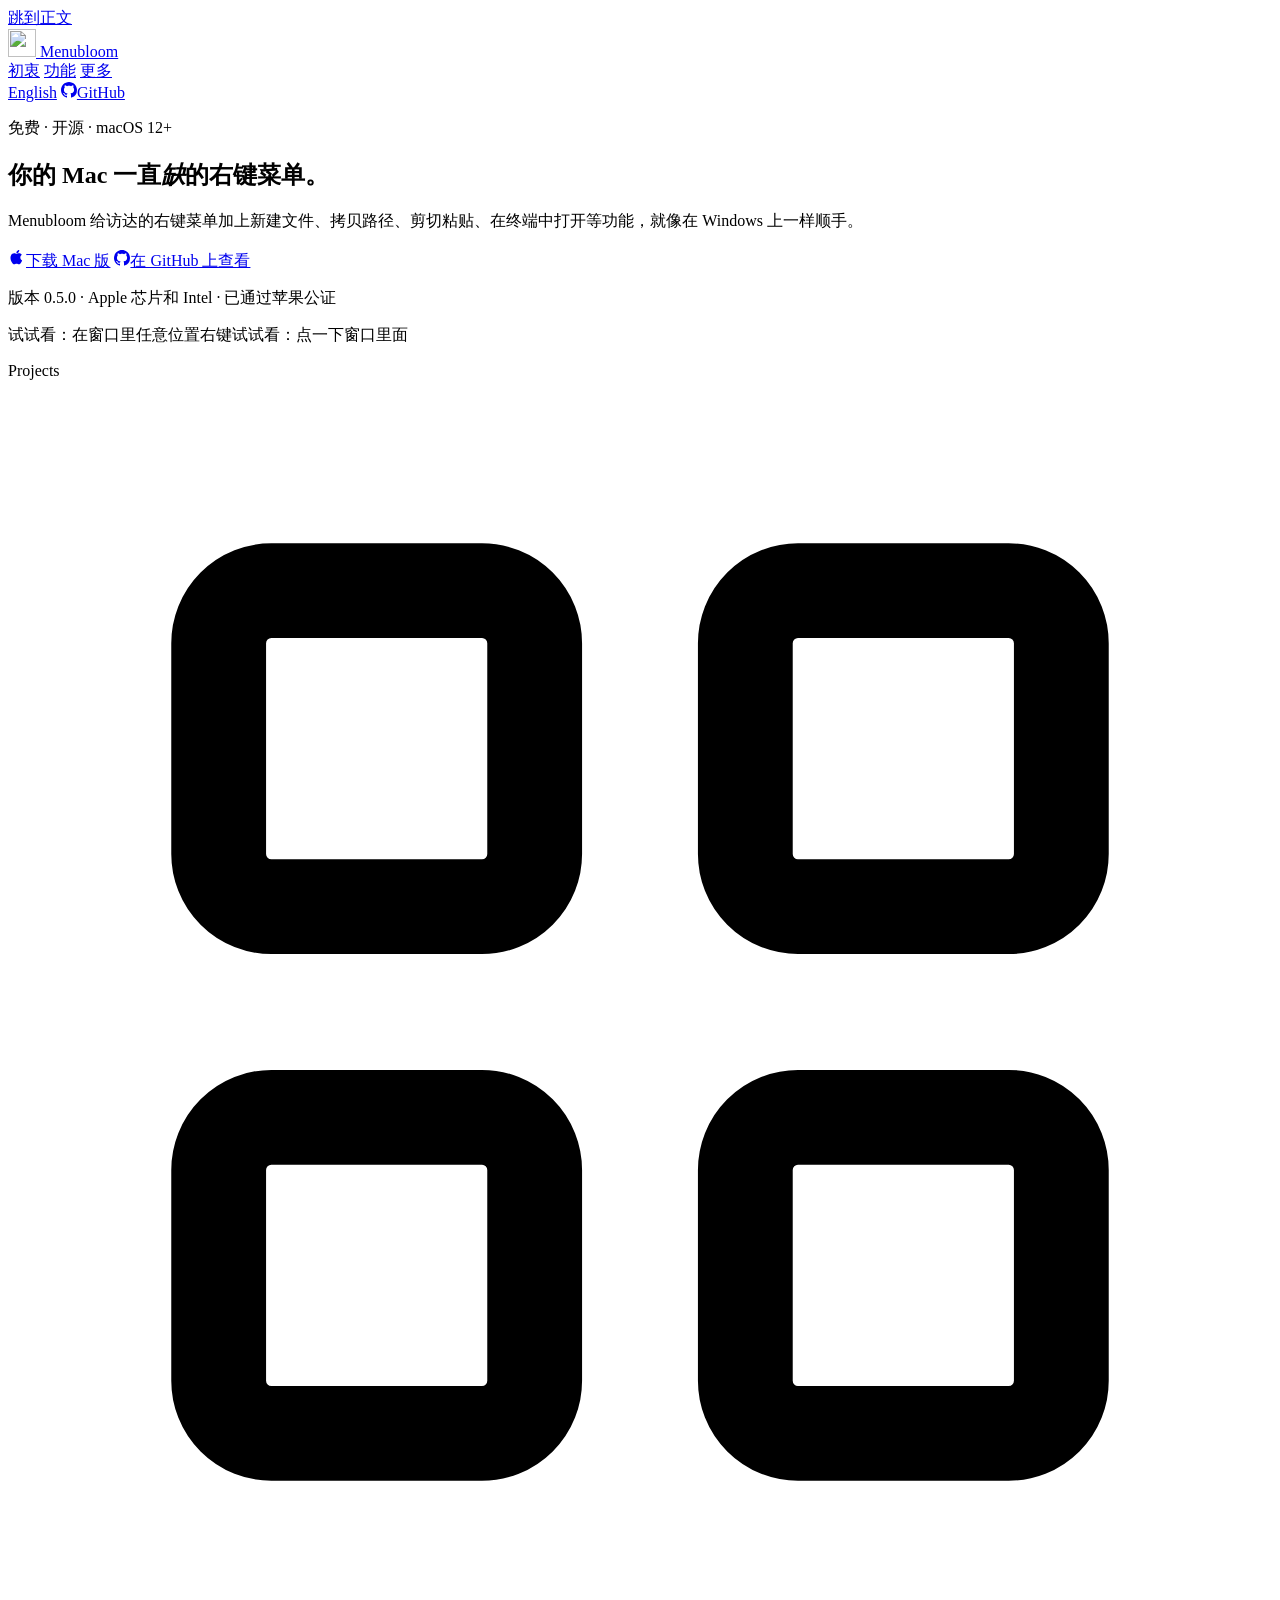
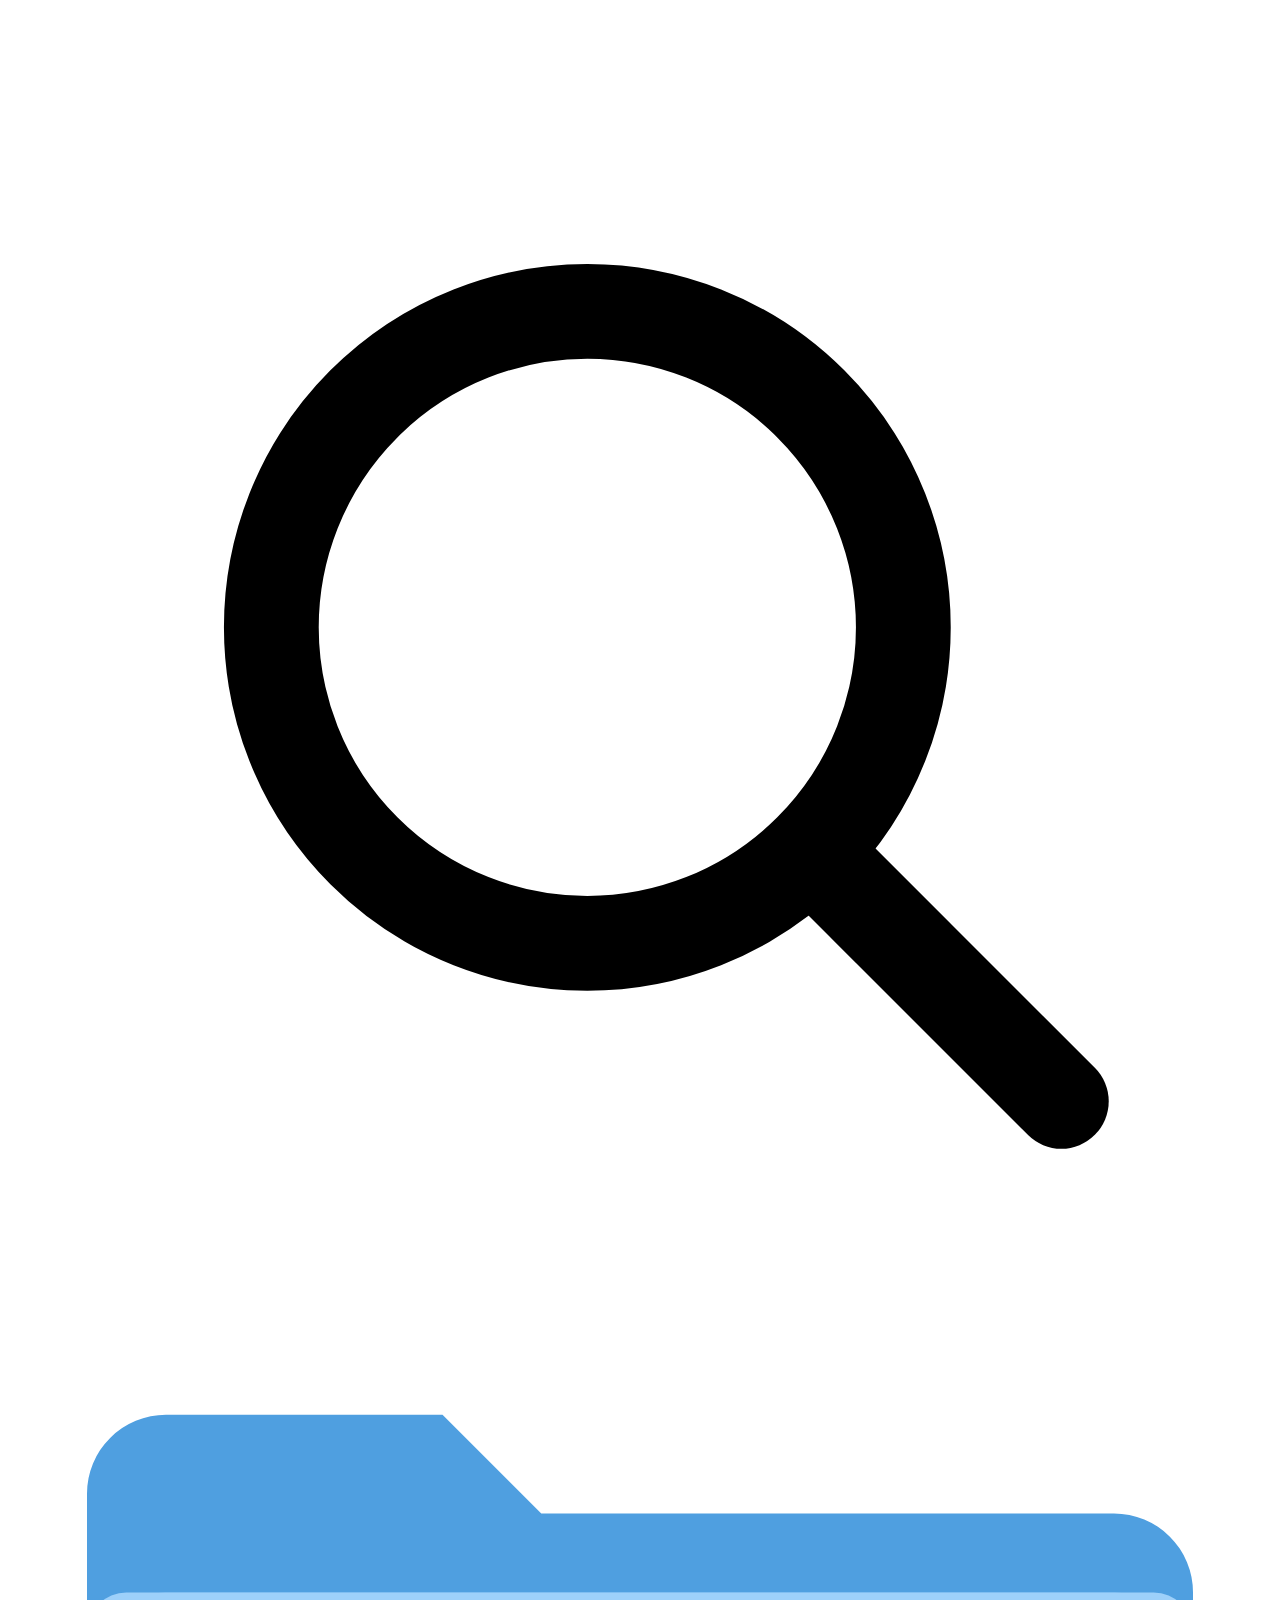
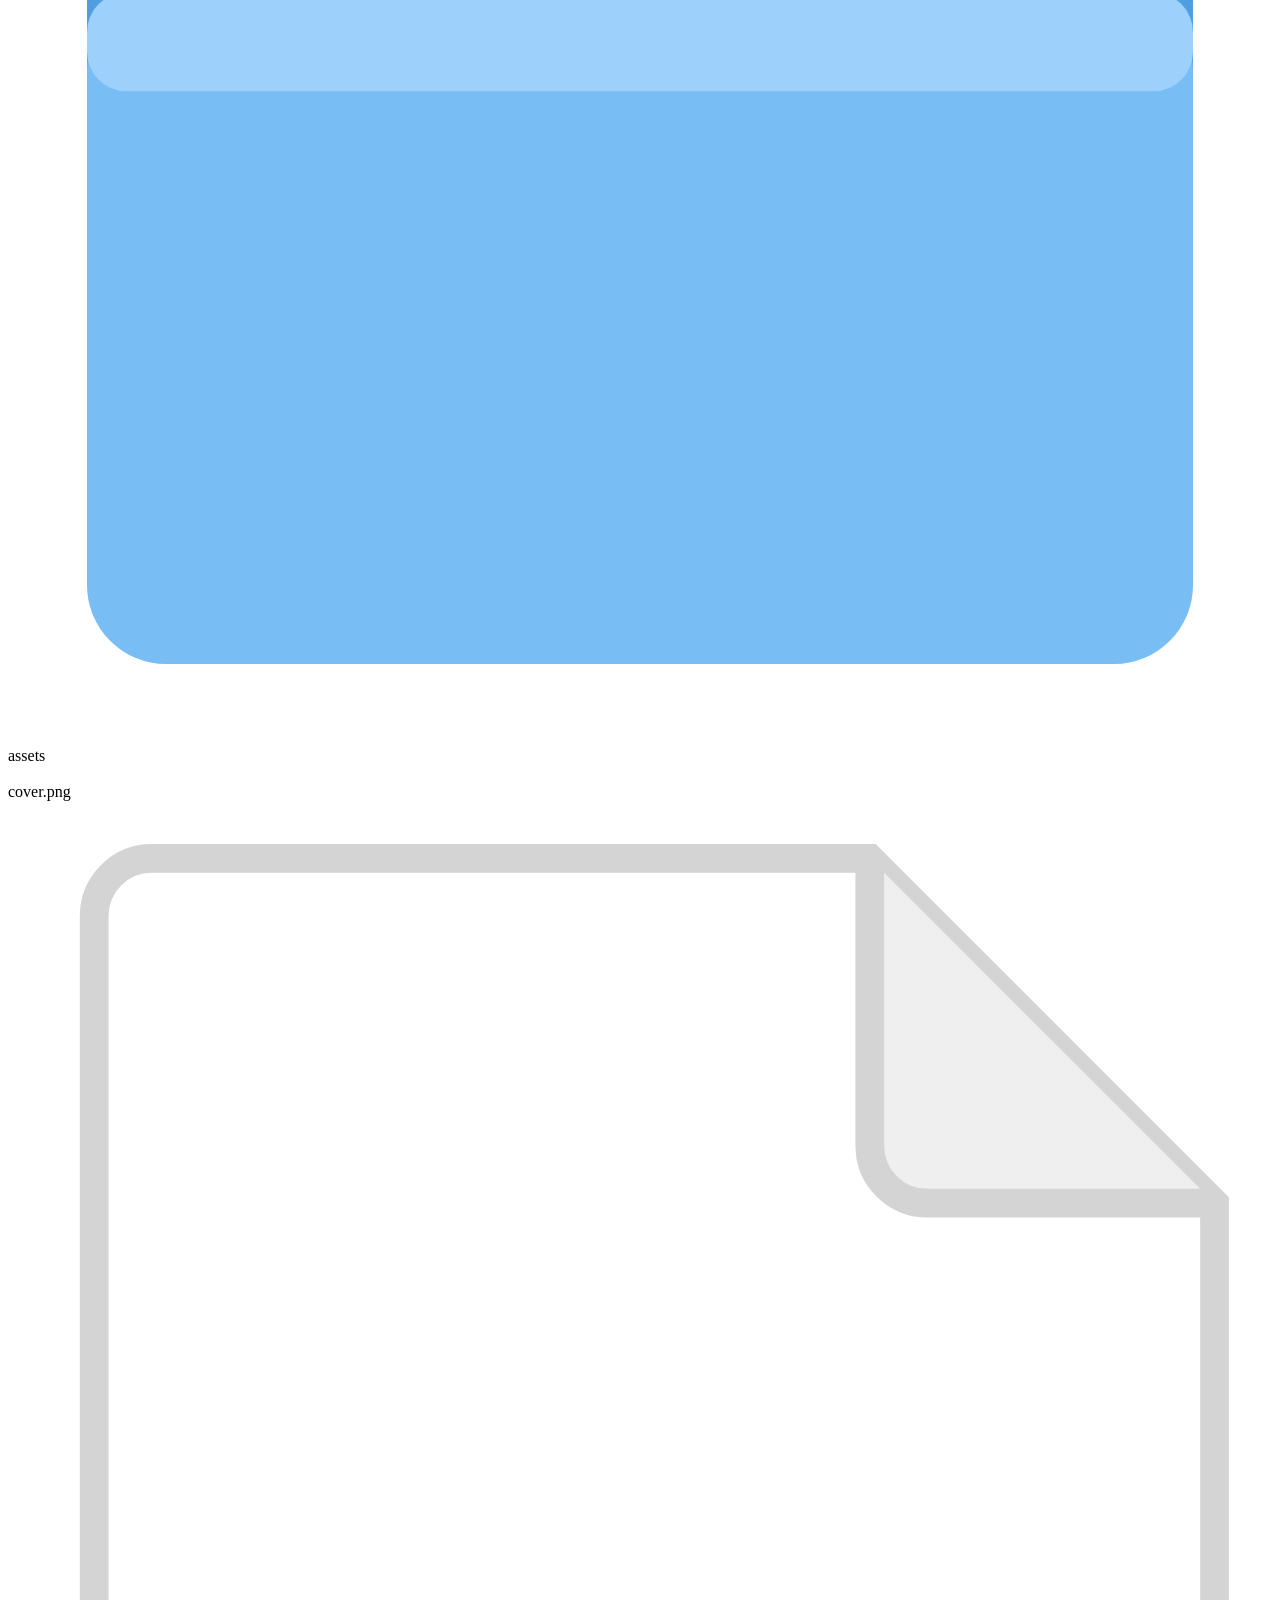
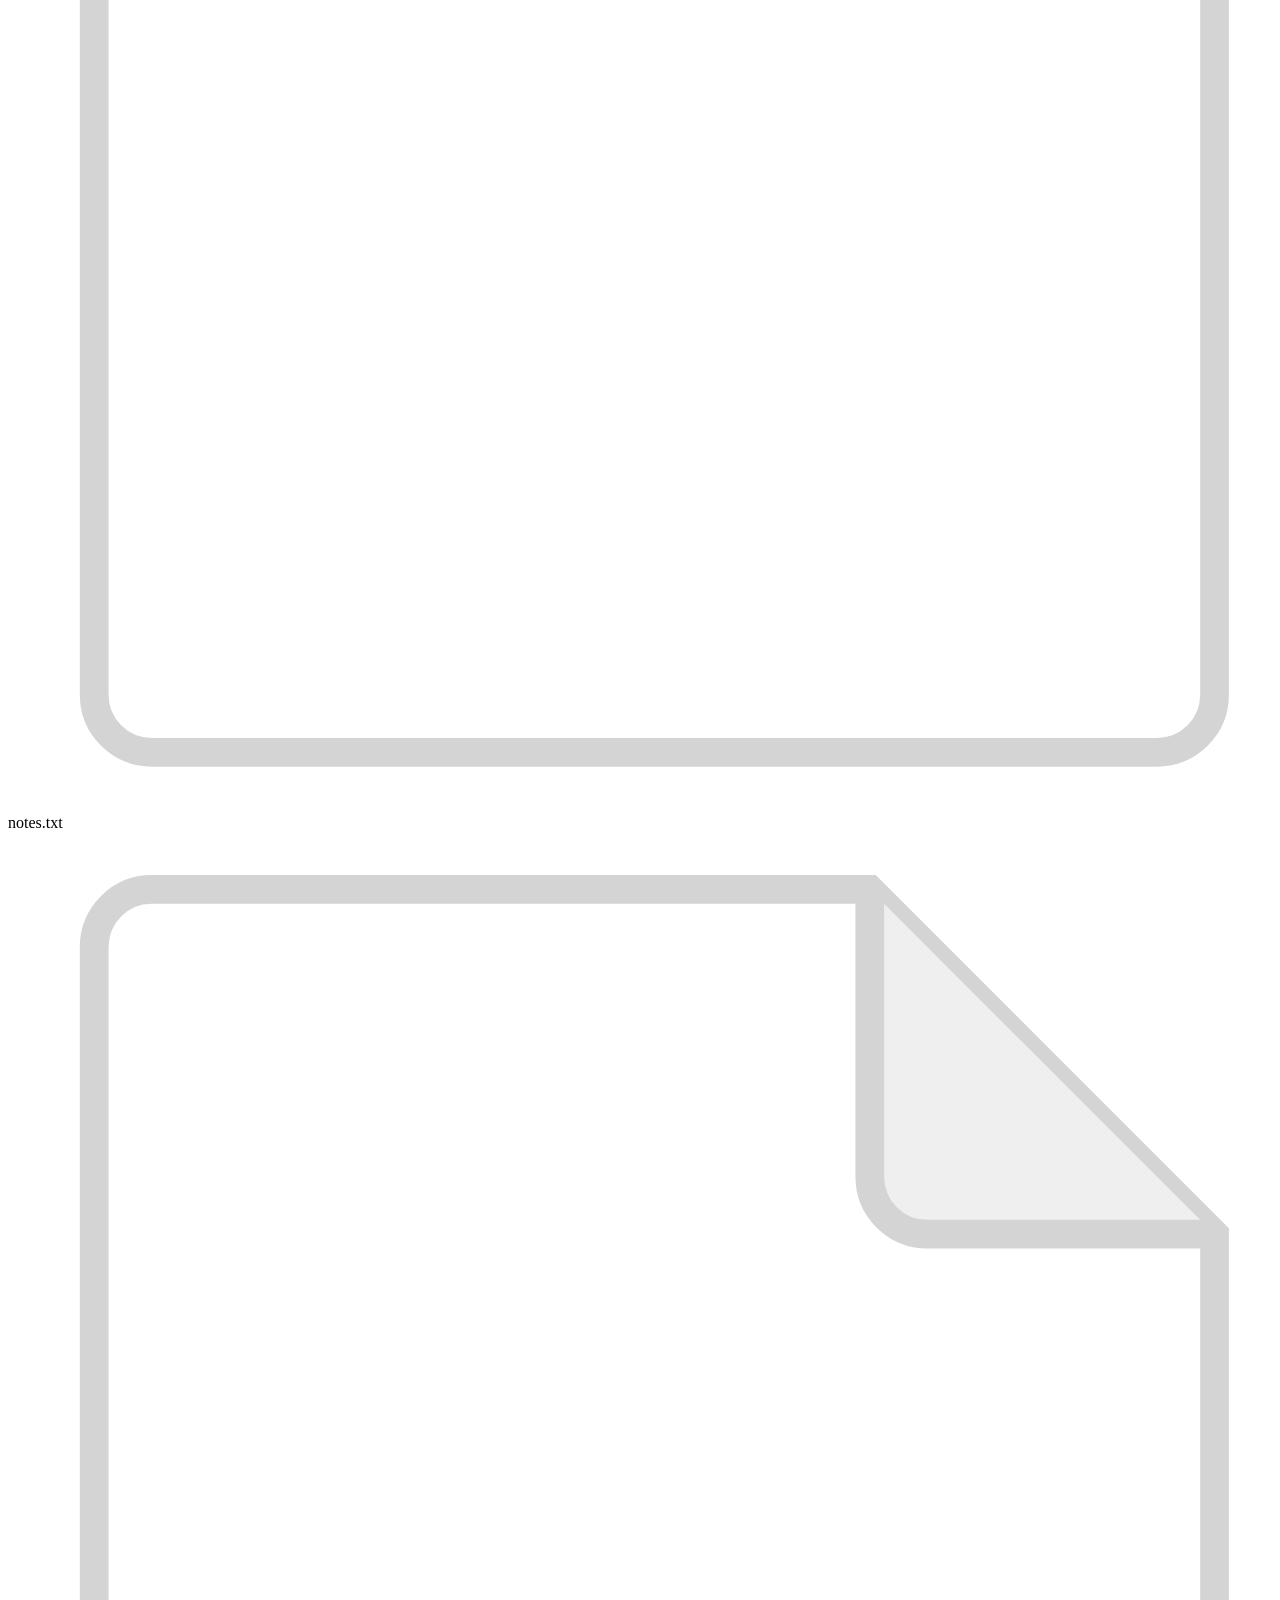
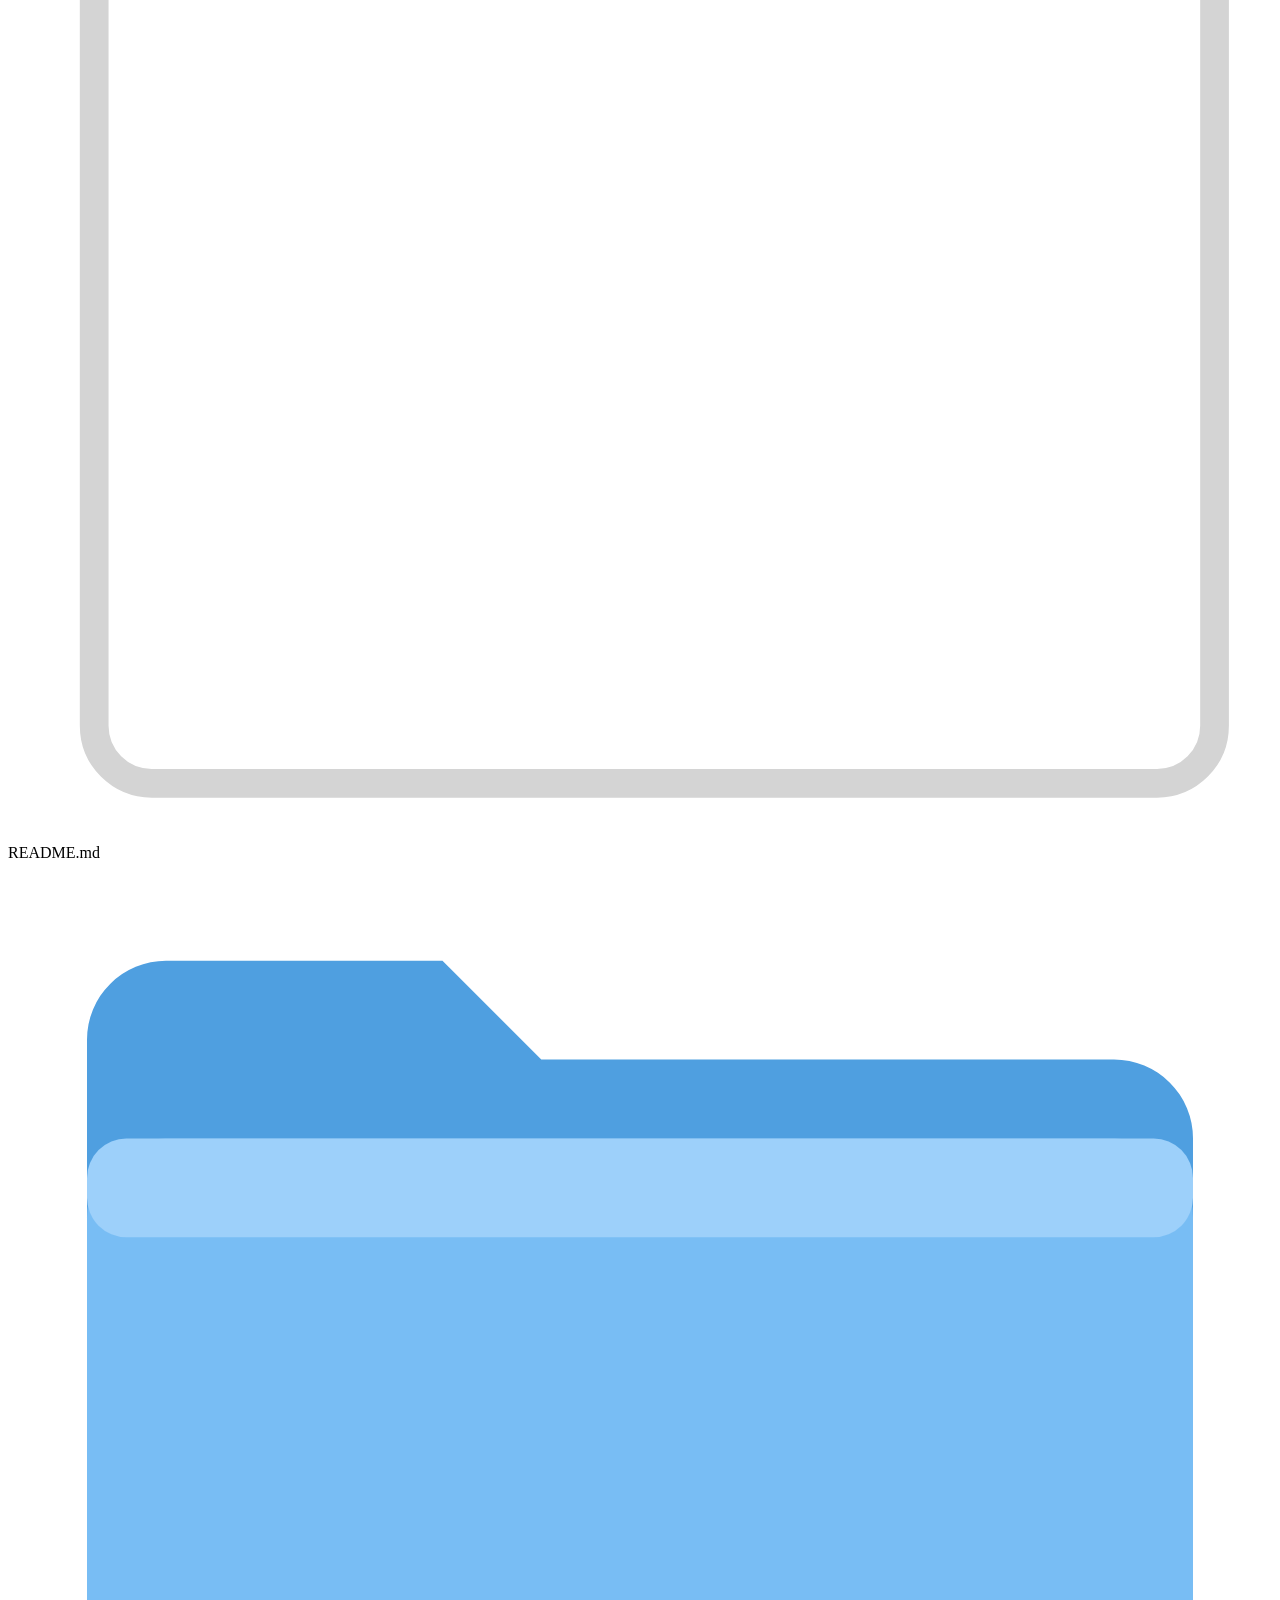
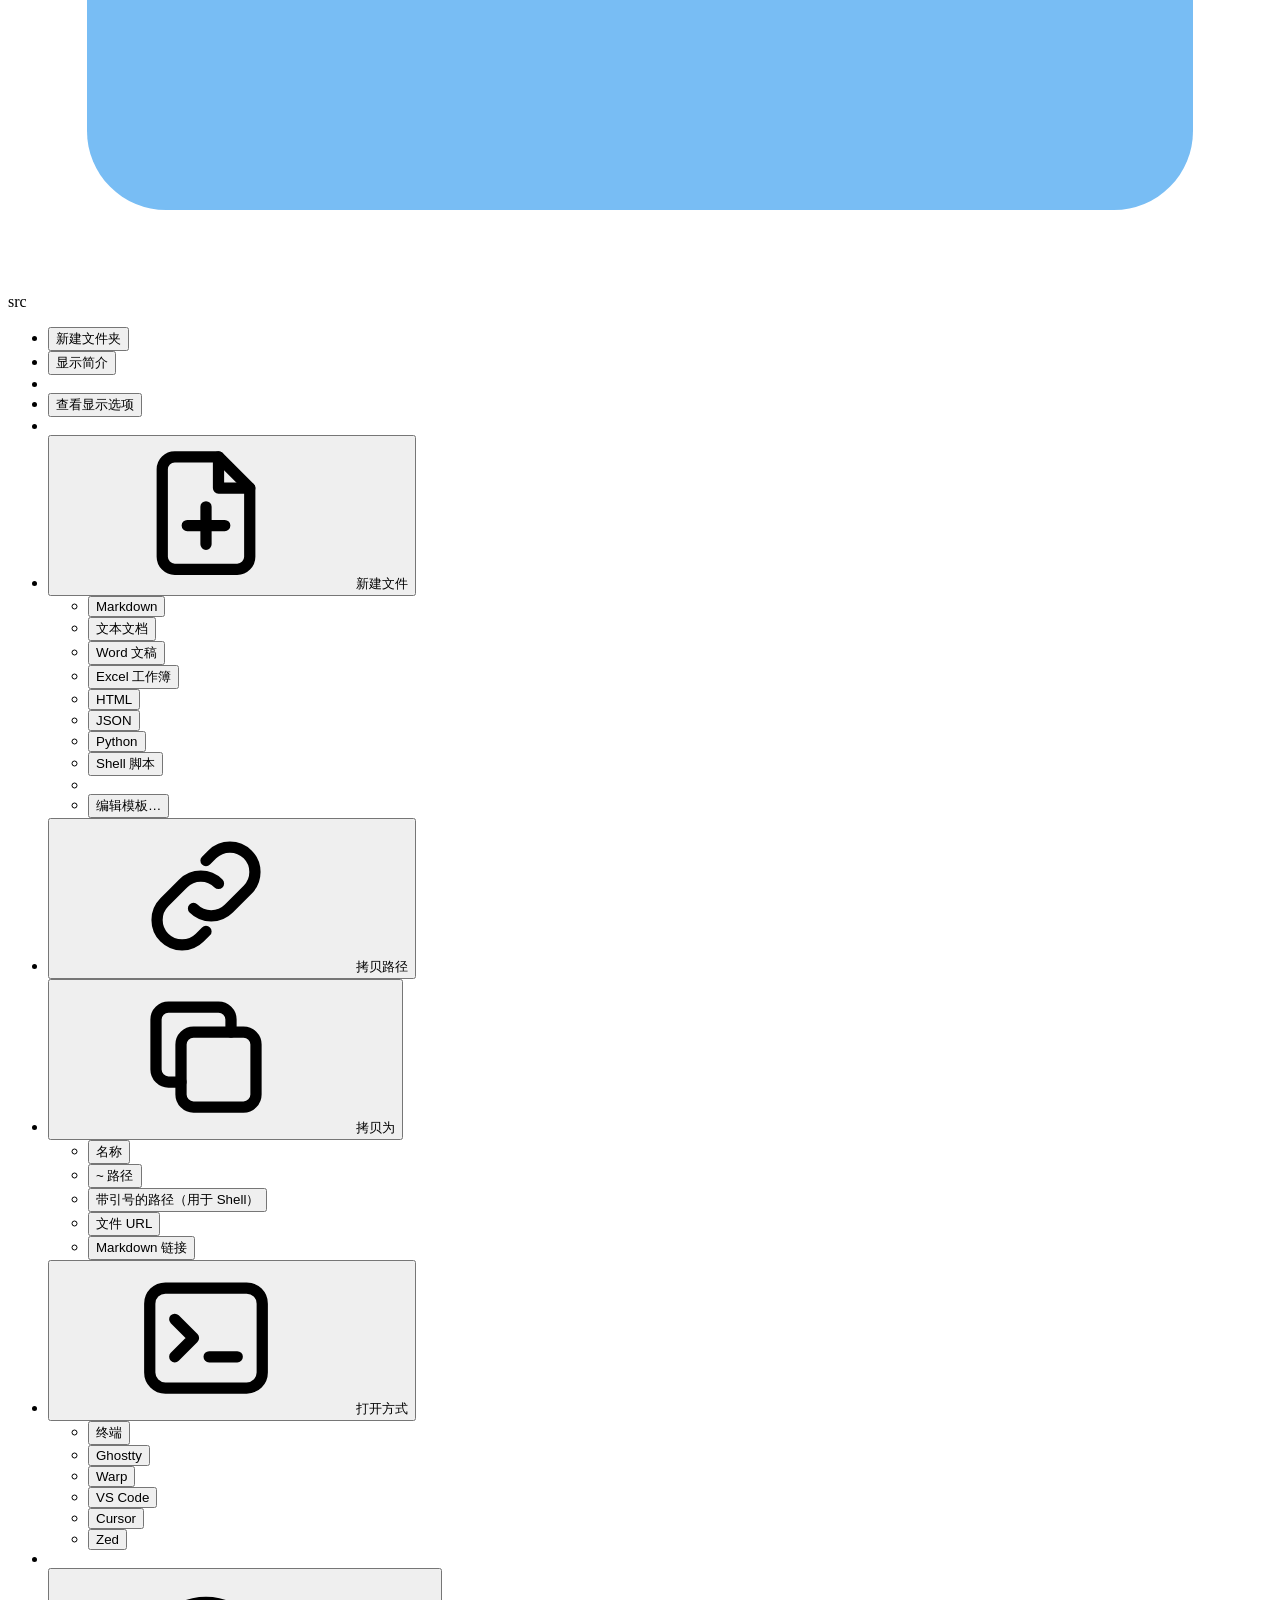
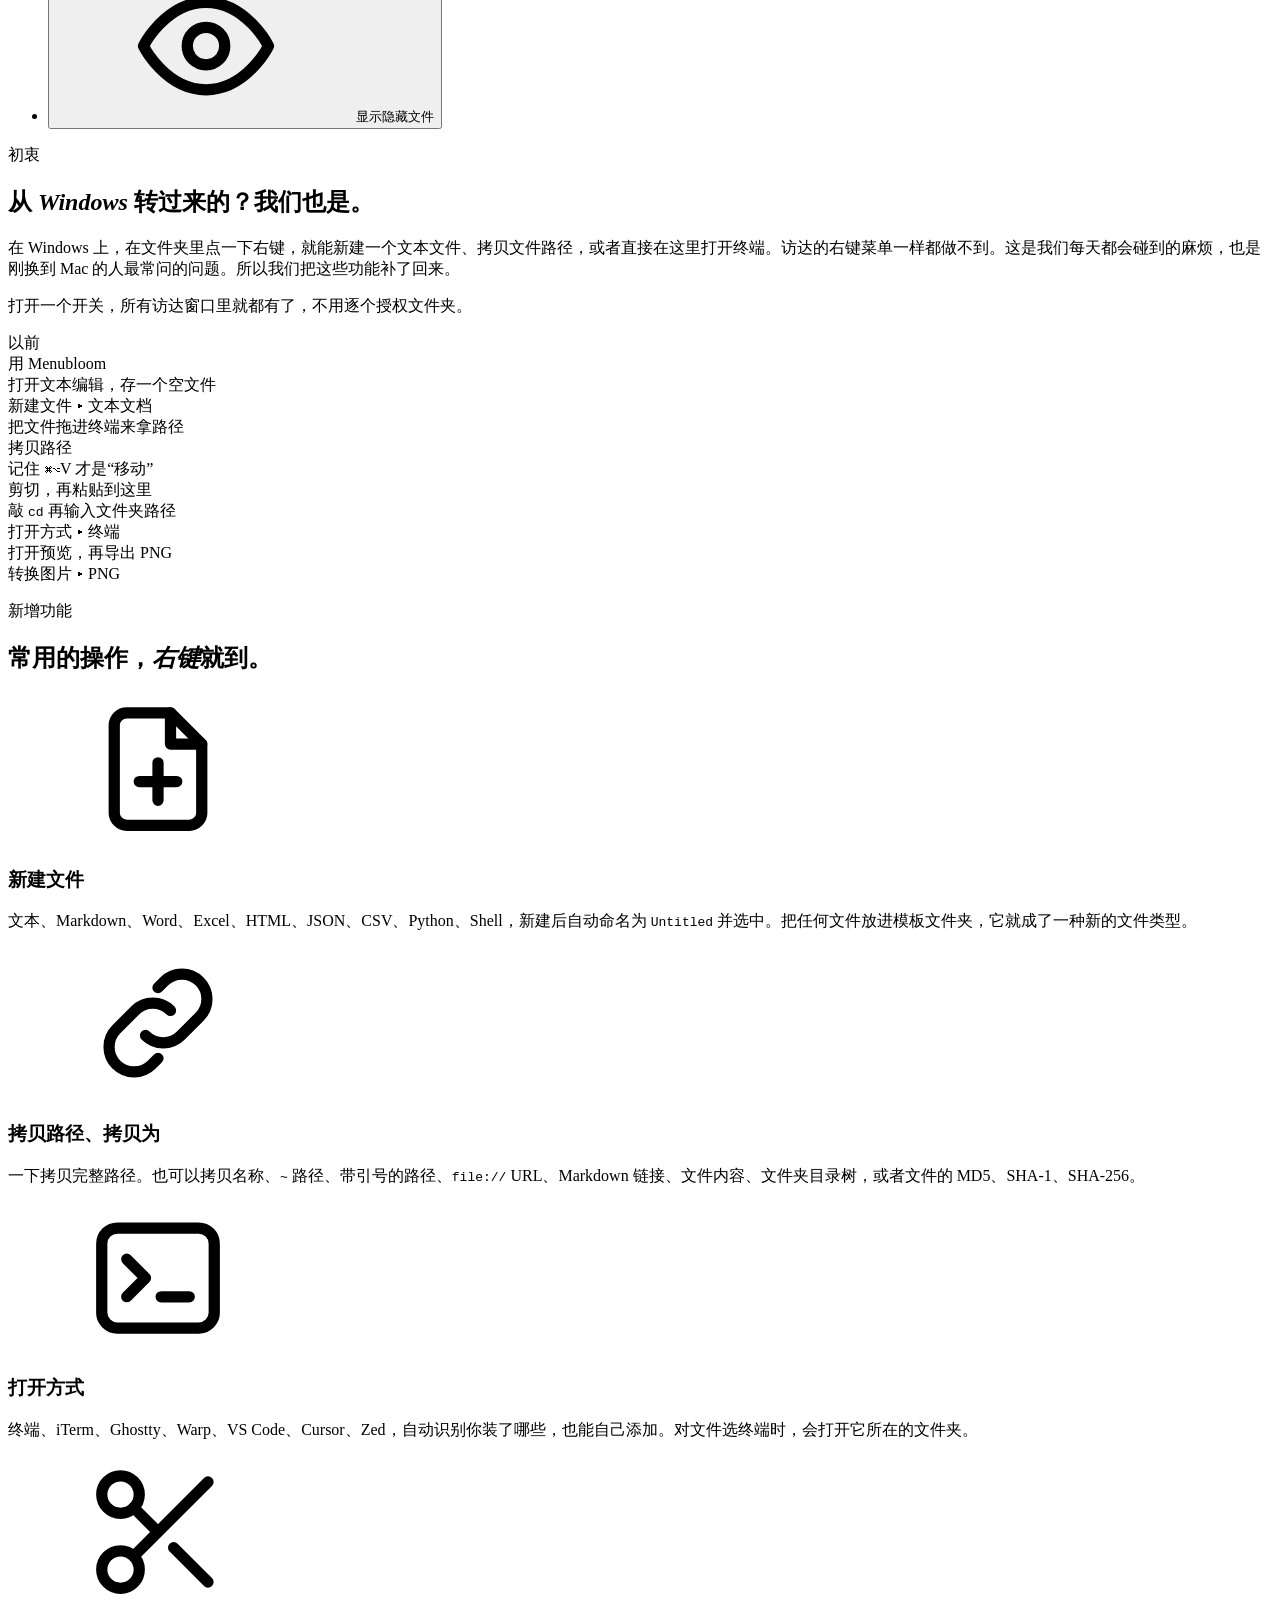
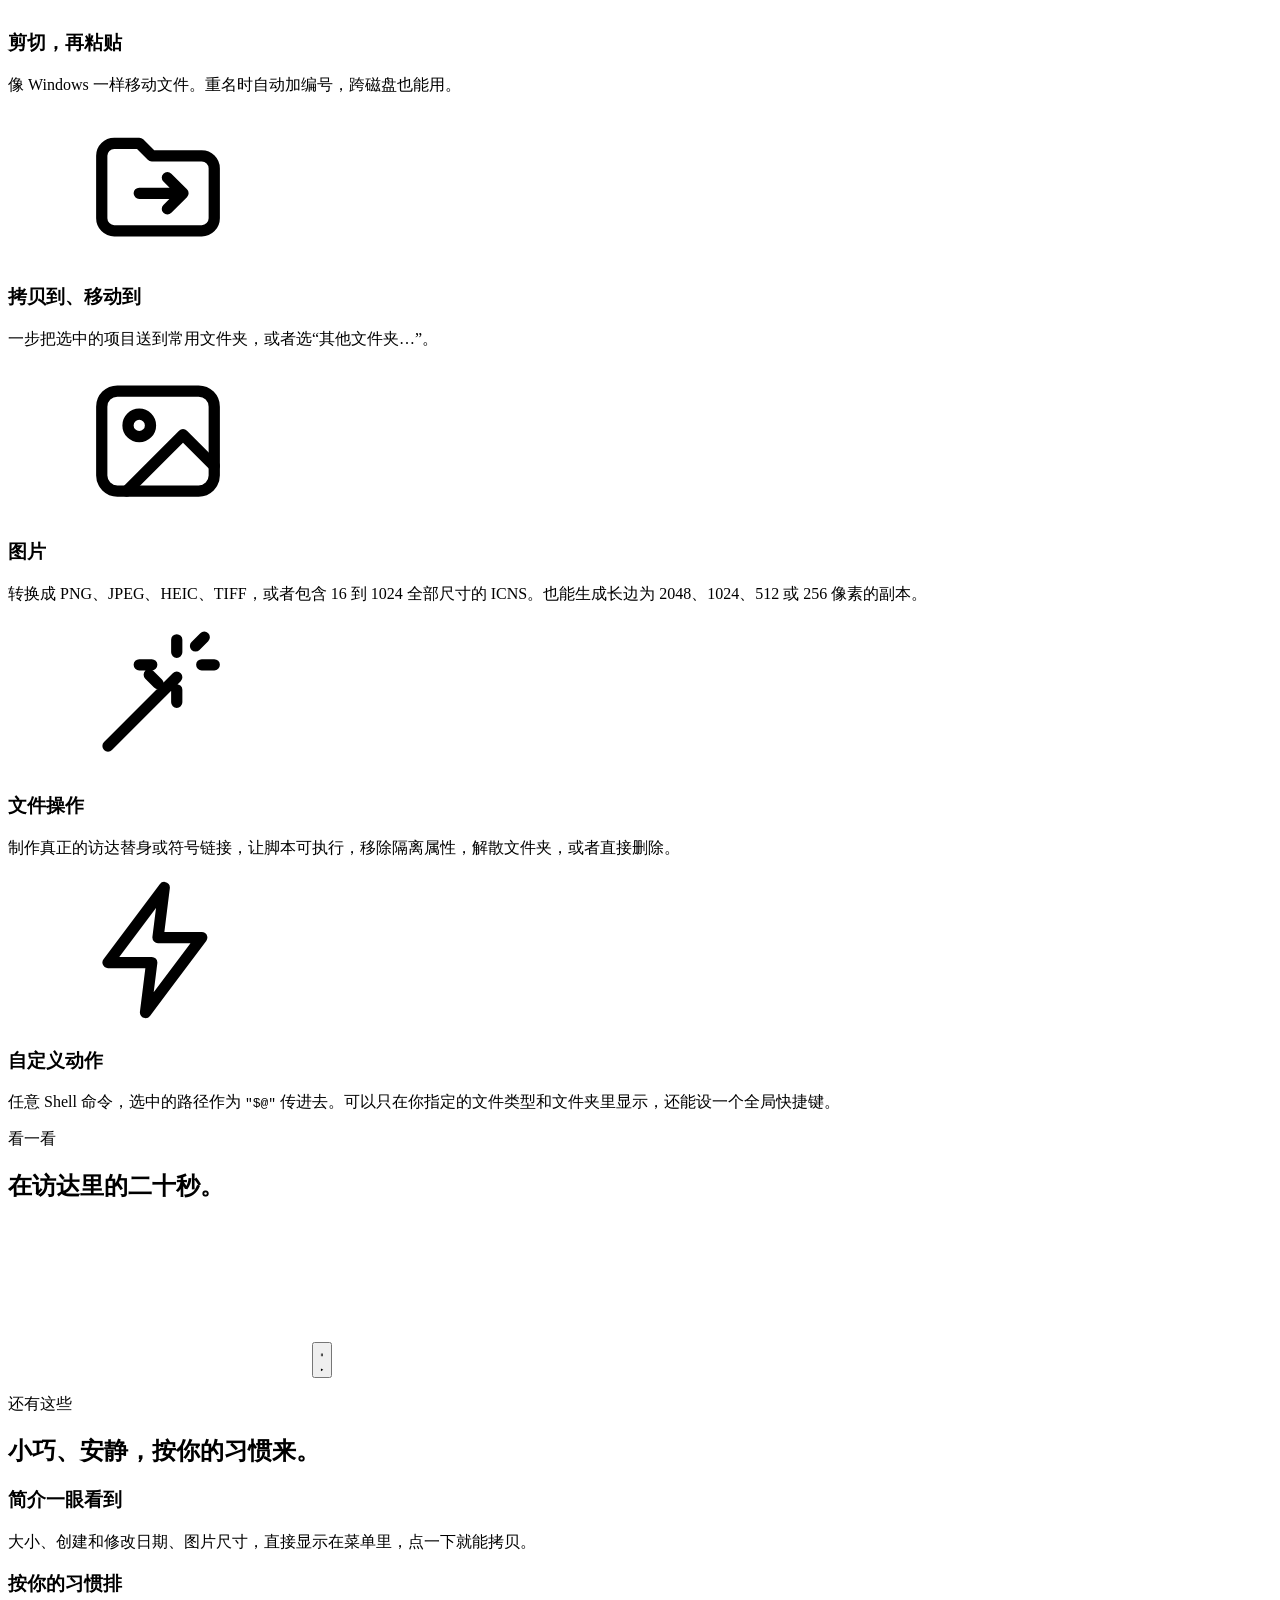
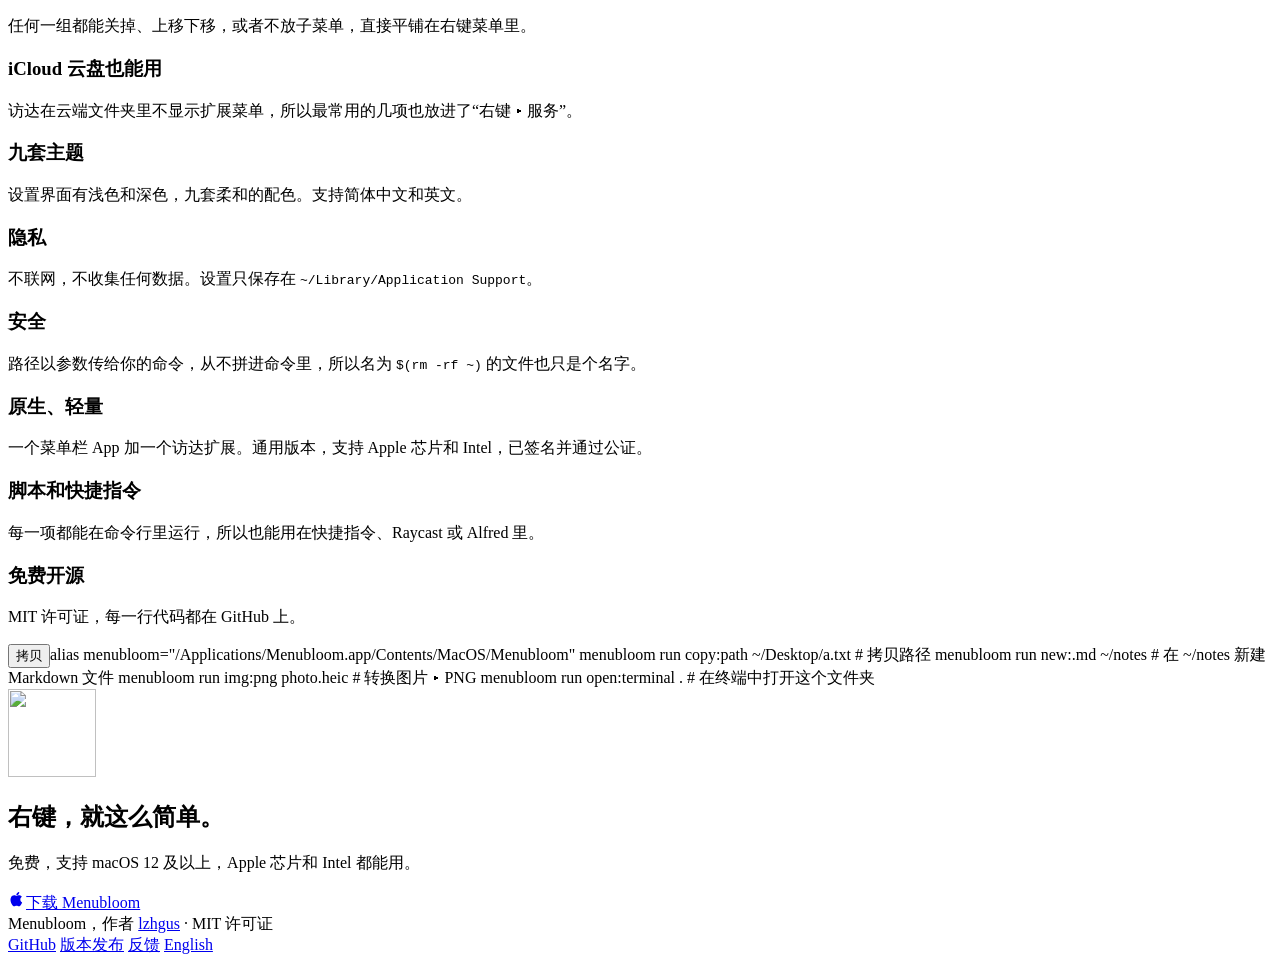
==== site/zh/index.html @ 7ed3b718 "Add the landing page for menubloom.lzhgus.com Co-Authored-By: Claude Opus 5.5 <noreply@anthropic.com" ====
<!doctype html>
<html lang="zh-CN">
<head>
<meta charset="utf-8">
<meta name="viewport" content="width=device-width, initial-scale=1, viewport-fit=cover">
<title>Menubloom：你的 Mac 一直缺的右键菜单</title>
<meta name="description" content="Menubloom 给访达的右键菜单加上新建文件、拷贝路径、剪切粘贴、在终端中打开等功能。免费开源，支持 macOS 12 及以上。">
<meta name="color-scheme" content="light dark">
<meta name="theme-color" content="#f9f4ee" media="(prefers-color-scheme: light)">
<meta name="theme-color" content="#0e1511" media="(prefers-color-scheme: dark)">
<link rel="canonical" href="https://menubloom.lzhgus.com/zh/">
<link rel="alternate" hreflang="en" href="https://menubloom.lzhgus.com/">
<link rel="alternate" hreflang="zh-CN" href="https://menubloom.lzhgus.com/zh/">
<link rel="alternate" hreflang="x-default" href="https://menubloom.lzhgus.com/">
<link rel="icon" type="image/png" sizes="32x32" href="/favicon-32.png">
<link rel="apple-touch-icon" href="/apple-touch-icon.png">
<meta property="og:type" content="website">
<meta property="og:site_name" content="Menubloom">
<meta property="og:title" content="Menubloom：你的 Mac 一直缺的右键菜单">
<meta property="og:description" content="新建文件、拷贝路径、剪切粘贴、在终端中打开，统统放进访达的右键菜单。免费开源。">
<meta property="og:url" content="https://menubloom.lzhgus.com/zh/">
<meta property="og:image" content="https://menubloom.lzhgus.com/og-zh.png">
<meta property="og:image:width" content="1200">
<meta property="og:image:height" content="630">
<meta property="og:locale" content="zh_CN">
<meta name="twitter:card" content="summary_large_image">
<meta name="twitter:title" content="Menubloom：你的 Mac 一直缺的右键菜单">
<meta name="twitter:description" content="新建文件、拷贝路径、剪切粘贴、在终端中打开，统统放进访达的右键菜单。免费开源。">
<meta name="twitter:image" content="https://menubloom.lzhgus.com/og-zh.png">
<link rel="preconnect" href="https://fonts.googleapis.com">
<link rel="preconnect" href="https://fonts.gstatic.com" crossorigin>
<link rel="stylesheet" href="https://fonts.googleapis.com/css2?family=Geist:wght@400;500;600&family=Geist+Mono:wght@400;500&family=Instrument+Serif:ital@0;1&display=swap">
<link rel="stylesheet" href="/styles.css">
<script type="application/ld+json">{"@context":"https://schema.org","@type":"SoftwareApplication","name":"Menubloom","applicationCategory":"UtilitiesApplication","operatingSystem":"macOS 12+","downloadUrl":"https://github.com/lzhgus/menubloom/releases/download/v0.5.0/menubloom-0.5.0.dmg","softwareVersion":"0.5.0","license":"https://opensource.org/licenses/MIT","url":"https://menubloom.lzhgus.com/zh/","codeRepository":"https://github.com/lzhgus/menubloom","inLanguage":"zh-CN","offers":{"@type":"Offer","price":"0","priceCurrency":"USD"}}</script>
</head>
<body class="zh">
<svg width="0" height="0" style="position:absolute" aria-hidden="true">
  <symbol id="folder" viewBox="0 0 64 52"><path d="M4 9a4 4 0 0 1 4-4h14l5 5h29a4 4 0 0 1 4 4v4H4z" fill="#4f9fe0"/><rect x="4" y="14" width="56" height="34" rx="4" fill="#78bdf4"/><rect x="4" y="14" width="56" height="5" rx="2" fill="#9dd0fa"/></symbol>
  <symbol id="doc" viewBox="0 0 44 56"><path d="M5 2h25l12 12v38a2 2 0 0 1-2 2H5a2 2 0 0 1-2-2V4a2 2 0 0 1 2-2z" fill="#fff" stroke="#d4d4d4"/><path d="M30 2v10a2 2 0 0 0 2 2h10" fill="#efefef" stroke="#d4d4d4"/></symbol>
  <symbol id="i-new" viewBox="0 0 24 24"><g fill="none" stroke="currentColor" stroke-width="1.8" stroke-linecap="round" stroke-linejoin="round"><path d="M14 3H7a2 2 0 0 0-2 2v14a2 2 0 0 0 2 2h10a2 2 0 0 0 2-2V8z"/><path d="M14 3v5h5M12 11v6M9 14h6"/></g></symbol>
  <symbol id="i-link" viewBox="0 0 24 24"><g fill="none" stroke="currentColor" stroke-width="1.8" stroke-linecap="round" stroke-linejoin="round"><path d="M10 14a4 4 0 0 0 5.66 0l3-3a4 4 0 0 0-5.66-5.66l-1 1"/><path d="M14 10a4 4 0 0 0-5.66 0l-3 3a4 4 0 0 0 5.66 5.66l1-1"/></g></symbol>
  <symbol id="i-copy" viewBox="0 0 24 24"><g fill="none" stroke="currentColor" stroke-width="1.8" stroke-linecap="round" stroke-linejoin="round"><rect x="8" y="8" width="12" height="12" rx="2"/><path d="M16 8V6a2 2 0 0 0-2-2H6a2 2 0 0 0-2 2v8a2 2 0 0 0 2 2h2"/></g></symbol>
  <symbol id="i-term" viewBox="0 0 24 24"><g fill="none" stroke="currentColor" stroke-width="1.8" stroke-linecap="round" stroke-linejoin="round"><rect x="3" y="4" width="18" height="16" rx="2.5"/><path d="M7 9l3 3-3 3M12.5 15H17"/></g></symbol>
  <symbol id="i-eye" viewBox="0 0 24 24"><g fill="none" stroke="currentColor" stroke-width="1.8" stroke-linecap="round" stroke-linejoin="round"><path d="M2 12s3.5-7 10-7 10 7 10 7-3.5 7-10 7S2 12 2 12z"/><circle cx="12" cy="12" r="3"/></g></symbol>
  <symbol id="i-cut" viewBox="0 0 24 24"><g fill="none" stroke="currentColor" stroke-width="1.8" stroke-linecap="round" stroke-linejoin="round"><circle cx="6" cy="6" r="3"/><circle cx="6" cy="18" r="3"/><path d="M20 4L8.1 15.9M14.5 14.5L20 20M8.1 8.1L12 12"/></g></symbol>
  <symbol id="i-move" viewBox="0 0 24 24"><g fill="none" stroke="currentColor" stroke-width="1.8" stroke-linecap="round" stroke-linejoin="round"><path d="M3 7a2 2 0 0 1 2-2h4l2 2h8a2 2 0 0 1 2 2v8a2 2 0 0 1-2 2H5a2 2 0 0 1-2-2z"/><path d="M9 13h7M13.5 10.5L16 13l-2.5 2.5"/></g></symbol>
  <symbol id="i-img" viewBox="0 0 24 24"><g fill="none" stroke="currentColor" stroke-width="1.8" stroke-linecap="round" stroke-linejoin="round"><rect x="3" y="4" width="18" height="16" rx="2.5"/><circle cx="9" cy="9.5" r="1.8"/><path d="M21 16l-5-5-9 9"/></g></symbol>
  <symbol id="i-wand" viewBox="0 0 24 24"><g fill="none" stroke="currentColor" stroke-width="1.8" stroke-linecap="round" stroke-linejoin="round"><path d="M4 20L15 9M15 3v2M15 11v2M19 7h2M9 7h2M18 4l1.4-1.4M12 10L10.6 8.6"/></g></symbol>
  <symbol id="i-bolt" viewBox="0 0 24 24"><path d="M13 2L4 14h7l-1 8 9-12h-7z" fill="none" stroke="currentColor" stroke-width="1.8" stroke-linejoin="round"/></symbol>
  <symbol id="i-apple" viewBox="0 0 24 24"><path fill="currentColor" d="M16.4 12.6c0-2.4 2-3.6 2.1-3.7-1.1-1.7-2.9-1.9-3.5-1.9-1.5-.2-2.9.9-3.7.9-.8 0-1.9-.9-3.2-.8-1.6 0-3.1 1-4 2.4-1.7 3-.4 7.4 1.2 9.8.8 1.2 1.8 2.5 3 2.4 1.2 0 1.7-.8 3.1-.8 1.5 0 1.9.8 3.2.8 1.3 0 2.1-1.2 2.9-2.4.9-1.4 1.3-2.7 1.3-2.8 0 0-2.4-1-2.4-3.9zM14 5.5c.7-.8 1.1-1.9 1-3-1 0-2.1.7-2.8 1.5-.6.7-1.2 1.8-1 2.9 1 .1 2.1-.6 2.8-1.4z"/></symbol>
  <symbol id="i-gh" viewBox="0 0 16 16"><path fill="currentColor" d="M8 0C3.58 0 0 3.58 0 8c0 3.54 2.29 6.53 5.47 7.59.4.07.55-.17.55-.38 0-.19-.01-.82-.01-1.49-2.01.37-2.53-.49-2.69-.94-.09-.23-.48-.94-.82-1.13-.28-.15-.68-.52-.01-.53.63-.01 1.08.58 1.23.82.72 1.21 1.87.87 2.33.66.07-.52.28-.87.51-1.07-1.78-.2-3.64-.89-3.64-3.95 0-.87.31-1.59.82-2.15-.08-.2-.36-1.02.08-2.12 0 0 .67-.21 2.2.82.64-.18 1.32-.27 2-.27.68 0 1.36.09 2 .27 1.53-1.04 2.2-.82 2.2-.82.44 1.1.16 1.92.08 2.12.51.56.82 1.27.82 2.15 0 3.07-1.87 3.75-3.65 3.95.29.25.54.73.54 1.48 0 1.07-.01 1.93-.01 2.2 0 .21.15.46.55.38A8.013 8.013 0 0016 8c0-4.42-3.58-8-8-8z"/></symbol>
</svg>
<template id="doc-ico"><svg viewBox="0 0 44 56"><use href="#doc"/></svg></template>
<a class="skip" href="#main">跳到正文</a>

<header class="nav">
  <div class="wrap nav-in">
    <a class="brand" href="/zh/"><img src="/logo-192.png" width="28" height="28" alt=""> Menubloom</a>
    <nav aria-label="主导航" class="links">
      <a href="#why">初衷</a>
      <a href="#features">功能</a>
      <a href="#more">更多</a>
    </nav>
    <div class="nav-r">
      <a class="lang" href="/" hreflang="en" lang="en">English</a>
      <a class="btn btn-ghost btn-sm" href="https://github.com/lzhgus/menubloom"><svg width="16" height="16" aria-hidden="true"><use href="#i-gh"/></svg><span class="hide-s">GitHub</span></a>
    </div>
  </div>
</header>

<main id="main">
<section class="hero">
  <div class="wrap">
    <p class="eyebrow"><span class="dot" aria-hidden="true"></span>免费 · 开源 · macOS 12+</p>
    <h1>你的 Mac 一直<em>缺</em>的<span class="nw">右键菜单。</span></h1>
    <p class="lede">Menubloom 给访达的右键菜单加上新建文件、拷贝路径、剪切粘贴、在终端中打开等功能，就像在 Windows 上一样顺手。</p>
    <div class="ctas">
      <a class="btn btn-primary btn-lg" href="https://github.com/lzhgus/menubloom/releases/download/v0.5.0/menubloom-0.5.0.dmg"><svg width="18" height="18" aria-hidden="true"><use href="#i-apple"/></svg>下载 Mac 版</a>
      <a class="btn btn-ghost btn-lg" href="https://github.com/lzhgus/menubloom"><svg width="16" height="16" aria-hidden="true"><use href="#i-gh"/></svg>在 GitHub 上查看</a>
    </div>
    <p class="meta">版本 0.5.0 · Apple 芯片和 Intel · 已通过苹果公证</p>

    <div class="stage" id="demo"
      data-t-created="已创建 {name}"
      data-t-copied="已拷贝 {text}"
      data-t-open="将在 {app} 中打开 Projects"
      data-t-show="显示隐藏文件"
      data-t-hide="隐藏隐藏文件">
      <p class="hint" aria-hidden="true"><span class="h-mouse">试试看：在窗口里任意位置右键</span><span class="h-touch">试试看：点一下窗口里面</span></p>
      <div class="win">
        <div class="win-bar">
          <div class="lights" aria-hidden="true"><i></i><i></i><i></i></div>
          <span class="win-title">Projects</span>
          <div class="win-tools" aria-hidden="true">
            <svg viewBox="0 0 24 24"><g fill="none" stroke="currentColor" stroke-width="1.8"><rect x="4" y="4" width="6" height="6" rx="1"/><rect x="14" y="4" width="6" height="6" rx="1"/><rect x="4" y="14" width="6" height="6" rx="1"/><rect x="14" y="14" width="6" height="6" rx="1"/></g></svg>
            <svg viewBox="0 0 24 24"><g fill="none" stroke="currentColor" stroke-width="1.8" stroke-linecap="round"><circle cx="11" cy="11" r="6"/><path d="M20 20l-4.5-4.5"/></g></svg>
          </div>
        </div>
        <div class="files" tabindex="0" role="application" aria-label="一个演示用的访达窗口。按回车键打开右键菜单。">
          <div class="file hidden-file" hidden><div class="ico"><svg viewBox="0 0 64 52"><use href="#folder"/></svg></div><span>.git</span></div>
          <div class="file"><div class="ico"><svg viewBox="0 0 64 52"><use href="#folder"/></svg></div><span>assets</span></div>
          <div class="file"><div class="ico"><img src="/logo-192.png" alt=""></div><span>cover.png</span></div>
          <div class="file hidden-file" hidden><div class="ico"><svg viewBox="0 0 44 56"><use href="#doc"/></svg></div><span>.env</span></div>
          <div class="file"><div class="ico"><svg viewBox="0 0 44 56"><use href="#doc"/></svg></div><span>notes.txt</span></div>
          <div class="file"><div class="ico"><svg viewBox="0 0 44 56"><use href="#doc"/></svg></div><span>README.md</span></div>
          <div class="file"><div class="ico"><svg viewBox="0 0 64 52"><use href="#folder"/></svg></div><span>src</span></div>

          <ul class="ctx" role="menu" style="left:31%;top:124px">
            <li><button class="native" role="menuitem">新建文件夹</button></li>
            <li><button class="native" role="menuitem">显示简介</button></li>
            <li class="sep" role="separator"></li>
            <li><button class="native" role="menuitem">查看显示选项</button></li>
            <li class="sep" role="separator"></li>
            <li class="open"><button role="menuitem" aria-haspopup="true" data-first><span class="i"><svg><use href="#i-new"/></svg></span>新建文件<span class="chev"></span></button>
              <ul class="ctx sub" role="menu">
                <li><button role="menuitem" data-act="new" data-ext=".md">Markdown</button></li>
                <li><button role="menuitem" data-act="new" data-ext=".txt">文本文档</button></li>
                <li><button role="menuitem" data-act="new" data-ext=".docx">Word 文稿</button></li>
                <li><button role="menuitem" data-act="new" data-ext=".xlsx">Excel 工作簿</button></li>
                <li><button role="menuitem" data-act="new" data-ext=".html">HTML</button></li>
                <li><button role="menuitem" data-act="new" data-ext=".json">JSON</button></li>
                <li><button role="menuitem" data-act="new" data-ext=".py">Python</button></li>
                <li><button role="menuitem" data-act="new" data-ext=".sh">Shell 脚本</button></li>
                <li class="sep" role="separator"></li>
                <li><button class="native" role="menuitem">编辑模板…</button></li>
              </ul>
            </li>
            <li><button role="menuitem" data-act="copy" data-text="/Users/you/Projects"><span class="i"><svg><use href="#i-link"/></svg></span>拷贝路径</button></li>
            <li><button role="menuitem" aria-haspopup="true"><span class="i"><svg><use href="#i-copy"/></svg></span>拷贝为<span class="chev"></span></button>
              <ul class="ctx sub" role="menu">
                <li><button role="menuitem" data-act="copy" data-text="Projects">名称</button></li>
                <li><button role="menuitem" data-act="copy" data-text="~/Projects">~ 路径</button></li>
                <li><button role="menuitem" data-act="copy" data-text="'/Users/you/Projects'">带引号的路径（用于 Shell）</button></li>
                <li><button role="menuitem" data-act="copy" data-text="file:///Users/you/Projects/">文件 URL</button></li>
                <li><button role="menuitem" data-act="copy" data-text="[Projects](file:///Users/you/Projects/)">Markdown 链接</button></li>
              </ul>
            </li>
            <li><button role="menuitem" aria-haspopup="true"><span class="i"><svg><use href="#i-term"/></svg></span>打开方式<span class="chev"></span></button>
              <ul class="ctx sub" role="menu">
                <li><button role="menuitem" data-act="open" data-app="终端">终端</button></li>
                <li><button role="menuitem" data-act="open" data-app="Ghostty">Ghostty</button></li>
                <li><button role="menuitem" data-act="open" data-app="Warp">Warp</button></li>
                <li><button role="menuitem" data-act="open" data-app="VS Code">VS Code</button></li>
                <li><button role="menuitem" data-act="open" data-app="Cursor">Cursor</button></li>
                <li><button role="menuitem" data-act="open" data-app="Zed">Zed</button></li>
              </ul>
            </li>
            <li class="sep" role="separator"></li>
            <li><button role="menuitem" data-act="hidden"><span class="i"><svg><use href="#i-eye"/></svg></span><span class="t">显示隐藏文件</span></button></li>
          </ul>
        </div>
      </div>
      <div class="toast" role="status" aria-live="polite"></div>
    </div>
  </div>
</section>

<section class="block" id="why">
  <div class="wrap why">
    <div class="rv">
      <p class="kicker">初衷</p>
      <h2>从 <em>Windows</em> 转过来的？我们也是。</h2>
      <p class="intro">在 Windows 上，在文件夹里点一下右键，就能新建一个文本文件、拷贝文件路径，或者直接在这里打开终端。访达的右键菜单一样都做不到。这是我们每天都会碰到的麻烦，也是刚换到 Mac 的人最常问的问题。所以我们把这些功能补了回来。</p>
      <p class="intro">打开一个开关，所有访达窗口里就都有了，不用逐个授权文件夹。</p>
    </div>
    <div class="swap rv" role="table" aria-label="以前和用 Menubloom 之后">
      <div class="swap-head" role="row"><div role="columnheader">以前</div><div role="columnheader">用 Menubloom</div></div>
      <div class="swap-row" role="row"><div role="cell">打开文本编辑，存一个空文件</div><div role="cell">新建文件 ▸ 文本文档</div></div>
      <div class="swap-row" role="row"><div role="cell">把文件拖进终端来拿路径</div><div role="cell">拷贝路径</div></div>
      <div class="swap-row" role="row"><div role="cell">记住 ⌘⌥V 才是“移动”</div><div role="cell">剪切，再粘贴到这里</div></div>
      <div class="swap-row" role="row"><div role="cell">敲 <code>cd</code> 再输入文件夹路径</div><div role="cell">打开方式 ▸ 终端</div></div>
      <div class="swap-row" role="row"><div role="cell">打开预览，再导出 PNG</div><div role="cell">转换图片 ▸ PNG</div></div>
    </div>
  </div>
</section>

<section class="block" id="features">
  <div class="wrap">
    <div class="rv">
      <p class="kicker">新增功能</p>
      <h2>常用的操作，<em>右键</em>就到。</h2>
    </div>
    <div class="feats rv">
      <article class="feat"><div class="badge"><svg aria-hidden="true"><use href="#i-new"/></svg></div><h3>新建文件</h3><p>文本、Markdown、Word、Excel、HTML、JSON、CSV、Python、Shell，新建后自动命名为 <code>Untitled</code> 并选中。把任何文件放进模板文件夹，它就成了一种新的文件类型。</p></article>
      <article class="feat"><div class="badge"><svg aria-hidden="true"><use href="#i-link"/></svg></div><h3>拷贝路径、拷贝为</h3><p>一下拷贝完整路径。也可以拷贝名称、<code>~</code> 路径、带引号的路径、<code>file://</code> URL、Markdown 链接、文件内容、文件夹目录树，或者文件的 MD5、SHA-1、SHA-256。</p></article>
      <article class="feat"><div class="badge"><svg aria-hidden="true"><use href="#i-term"/></svg></div><h3>打开方式</h3><p>终端、iTerm、Ghostty、Warp、VS Code、Cursor、Zed，自动识别你装了哪些，也能自己添加。对文件选终端时，会打开它所在的文件夹。</p></article>
      <article class="feat"><div class="badge"><svg aria-hidden="true"><use href="#i-cut"/></svg></div><h3>剪切，再粘贴</h3><p>像 Windows 一样移动文件。重名时自动加编号，跨磁盘也能用。</p></article>
      <article class="feat"><div class="badge"><svg aria-hidden="true"><use href="#i-move"/></svg></div><h3>拷贝到、移动到</h3><p>一步把选中的项目送到常用文件夹，或者选“其他文件夹…”。</p></article>
      <article class="feat"><div class="badge"><svg aria-hidden="true"><use href="#i-img"/></svg></div><h3>图片</h3><p>转换成 PNG、JPEG、HEIC、TIFF，或者包含 16 到 1024 全部尺寸的 ICNS。也能生成长边为 2048、1024、512 或 256 像素的副本。</p></article>
      <article class="feat"><div class="badge"><svg aria-hidden="true"><use href="#i-wand"/></svg></div><h3>文件操作</h3><p>制作真正的访达替身或符号链接，让脚本可执行，移除隔离属性，解散文件夹，或者直接删除。</p></article>
      <article class="feat"><div class="badge"><svg aria-hidden="true"><use href="#i-bolt"/></svg></div><h3>自定义动作</h3><p>任意 Shell 命令，选中的路径作为 <code>"$@"</code> 传进去。可以只在你指定的文件类型和文件夹里显示，还能设一个全局快捷键。</p></article>
    </div>
  </div>
</section>

<section class="block" id="film">
  <div class="wrap">
    <div class="rv">
      <p class="kicker">看一看</p>
      <h2>在访达里的二十秒。</h2>
    </div>
    <div class="film rv">
      <video id="promo" src="/media/promo.mp4" poster="/media/poster.webp" autoplay muted loop playsinline preload="metadata" aria-label="Menubloom 在访达里：右键、拷贝路径，再新建一个 Untitled.md"></video>
      <button class="vctl" id="vctl" type="button" data-play="播放视频" data-pause="暂停视频" aria-label="暂停视频">
        <svg class="pause" viewBox="0 0 16 16" aria-hidden="true"><path fill="currentColor" d="M4 2h3v12H4zM9 2h3v12H9z"/></svg>
        <svg class="play" viewBox="0 0 16 16" aria-hidden="true"><path fill="currentColor" d="M4 2l10 6-10 6z"/></svg>
      </button>
    </div>
  </div>
</section>

<section class="block" id="more">
  <div class="wrap">
    <div class="rv">
      <p class="kicker">还有这些</p>
      <h2>小巧、安静，按你的习惯来。</h2>
    </div>
    <div class="rest rv">
      <div><h3>简介一眼看到</h3><p>大小、创建和修改日期、图片尺寸，直接显示在菜单里，点一下就能拷贝。</p></div>
      <div><h3>按你的习惯排</h3><p>任何一组都能关掉、上移下移，或者不放子菜单，直接平铺在右键菜单里。</p></div>
      <div><h3>iCloud 云盘也能用</h3><p>访达在云端文件夹里不显示扩展菜单，所以最常用的几项也放进了“右键 ▸ 服务”。</p></div>
      <div><h3>九套主题</h3><p>设置界面有浅色和深色，九套柔和的配色。支持简体中文和英文。</p></div>
      <div><h3>隐私</h3><p>不联网，不收集任何数据。设置只保存在 <code>~/Library/Application&nbsp;Support</code>。</p></div>
      <div><h3>安全</h3><p>路径以参数传给你的命令，从不拼进命令里，所以名为 <code>$(rm&nbsp;-rf&nbsp;~)</code> 的文件也只是个名字。</p></div>
      <div><h3>原生、轻量</h3><p>一个菜单栏 App 加一个访达扩展。通用版本，支持 Apple 芯片和 Intel，已签名并通过公证。</p></div>
      <div><h3>脚本和快捷指令</h3><p>每一项都能在命令行里运行，所以也能用在快捷指令、Raycast 或 Alfred 里。</p></div>
      <div><h3>免费开源</h3><p>MIT 许可证，每一行代码都在 GitHub 上。</p></div>
    </div>
    <div class="cli rv"><button class="copy" type="button" data-copy='alias menubloom="/Applications/Menubloom.app/Contents/MacOS/Menubloom"' data-done="已拷贝">拷贝</button><span class="k">alias</span> menubloom="/Applications/Menubloom.app/Contents/MacOS/Menubloom"
menubloom run copy:path ~/Desktop/a.txt   <span class="c"># 拷贝路径</span>
menubloom run new:.md ~/notes             <span class="c"># 在 ~/notes 新建 Markdown 文件</span>
menubloom run img:png photo.heic          <span class="c"># 转换图片 ▸ PNG</span>
menubloom run open:terminal .             <span class="c"># 在终端中打开这个文件夹</span></div>
  </div>
</section>

<section class="wrap">
  <div class="final rv">
    <img src="/logo-192.png" width="88" height="88" alt="">
    <h2>右键，<span class="nw">就这么简单。</span></h2>
    <p>免费，支持 macOS 12 及以上，Apple 芯片和 Intel 都能用。</p>
    <div class="ctas">
      <a class="btn btn-primary btn-lg" href="https://github.com/lzhgus/menubloom/releases/download/v0.5.0/menubloom-0.5.0.dmg"><svg width="18" height="18" aria-hidden="true"><use href="#i-apple"/></svg>下载 Menubloom</a>
    </div>
  </div>
</section>
</main>

<footer>
  <div class="wrap foot">
    <span>Menubloom，作者 <a href="https://github.com/lzhgus">lzhgus</a> · MIT 许可证</span>
    <nav aria-label="页脚">
      <a href="https://github.com/lzhgus/menubloom">GitHub</a>
      <a href="https://github.com/lzhgus/menubloom/releases">版本发布</a>
      <a href="https://github.com/lzhgus/menubloom/issues">反馈</a>
      <a href="/" hreflang="en" lang="en">English</a>
    </nav>
  </div>
</footer>
<script src="/site.js" defer></script>
</body>
</html>
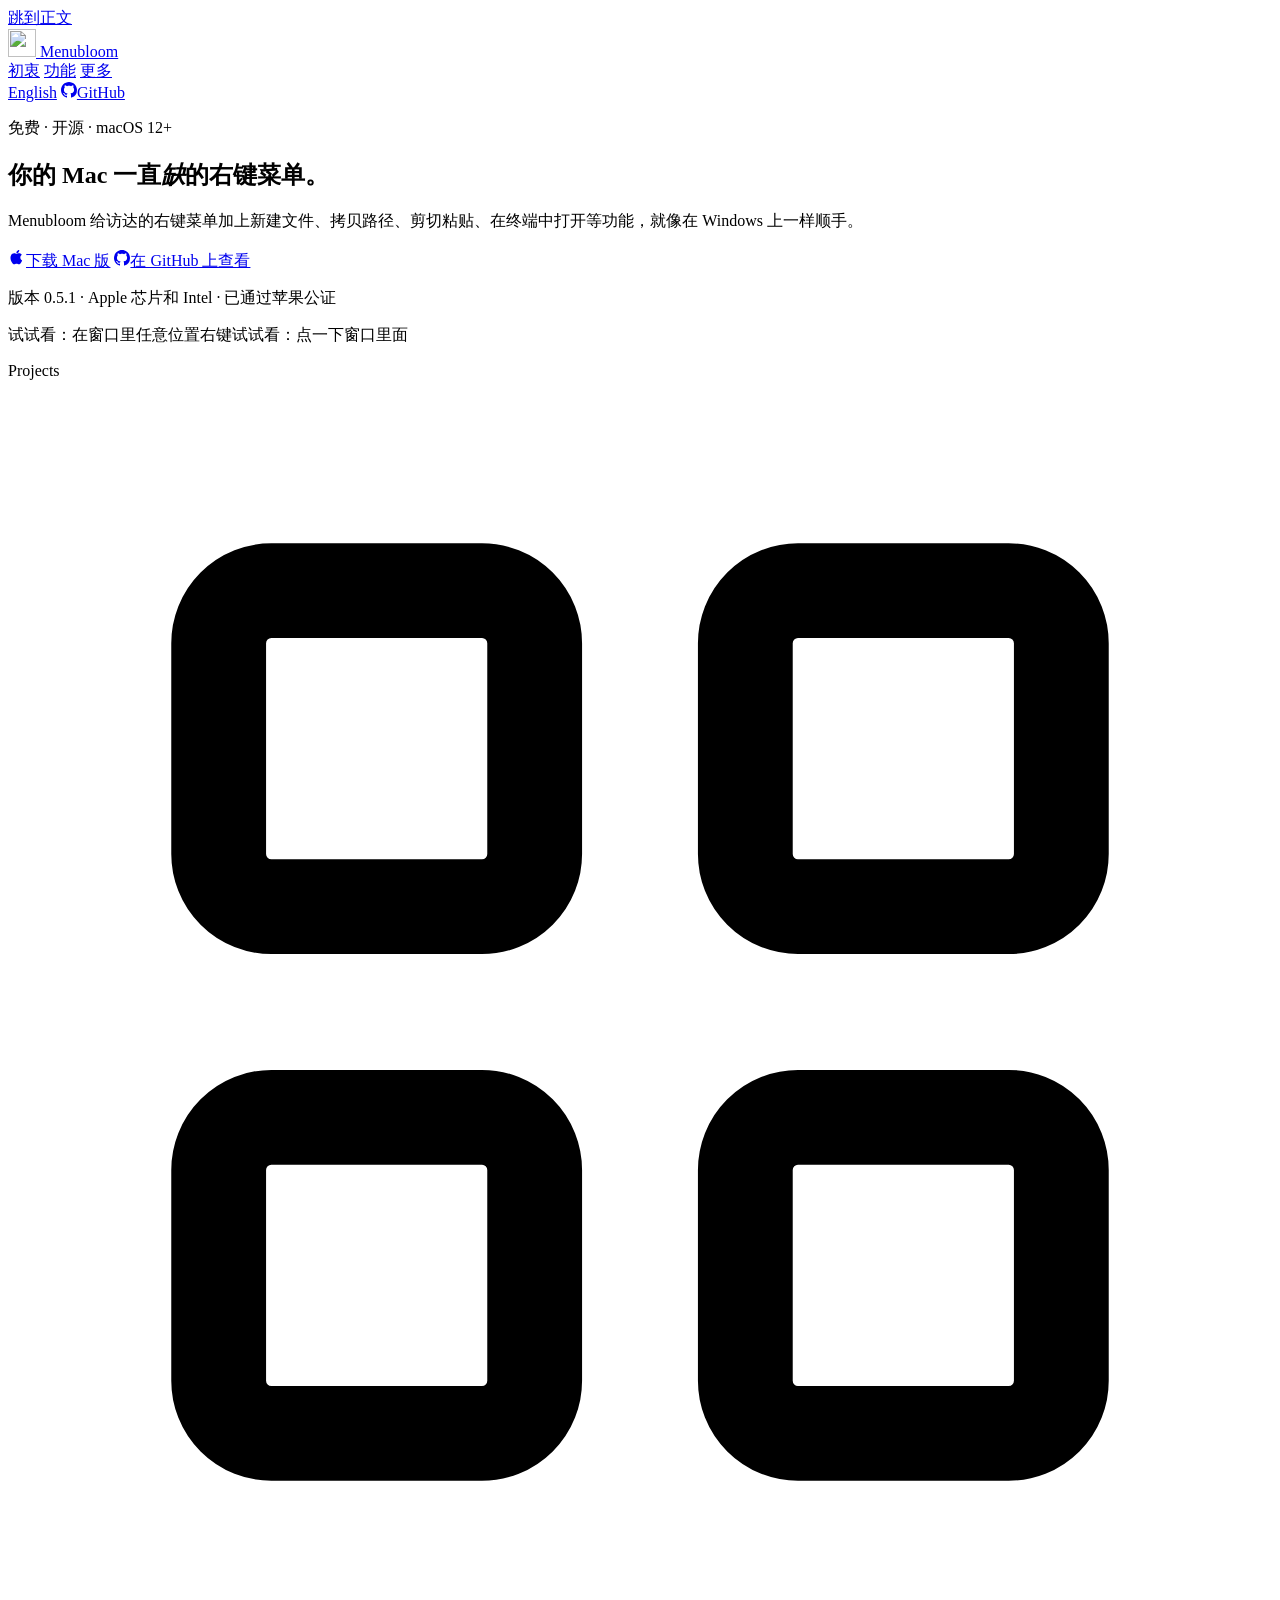
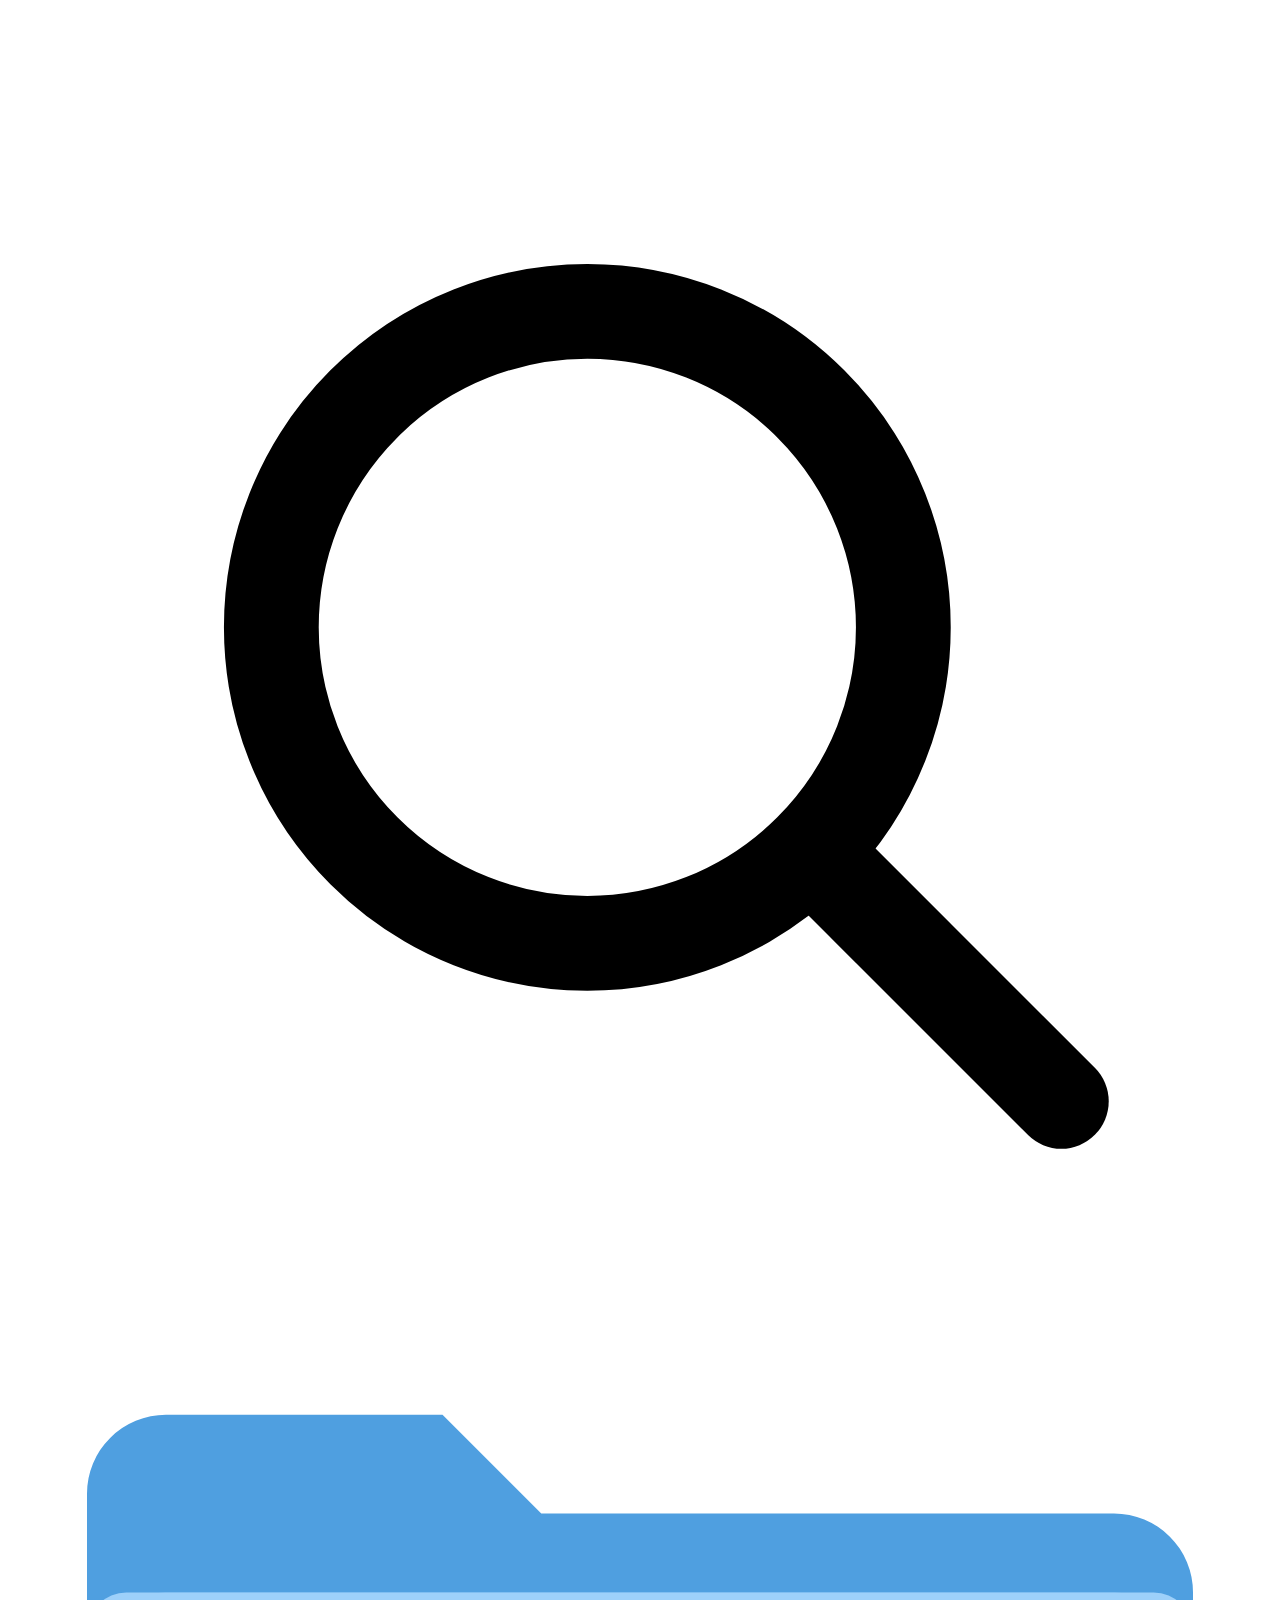
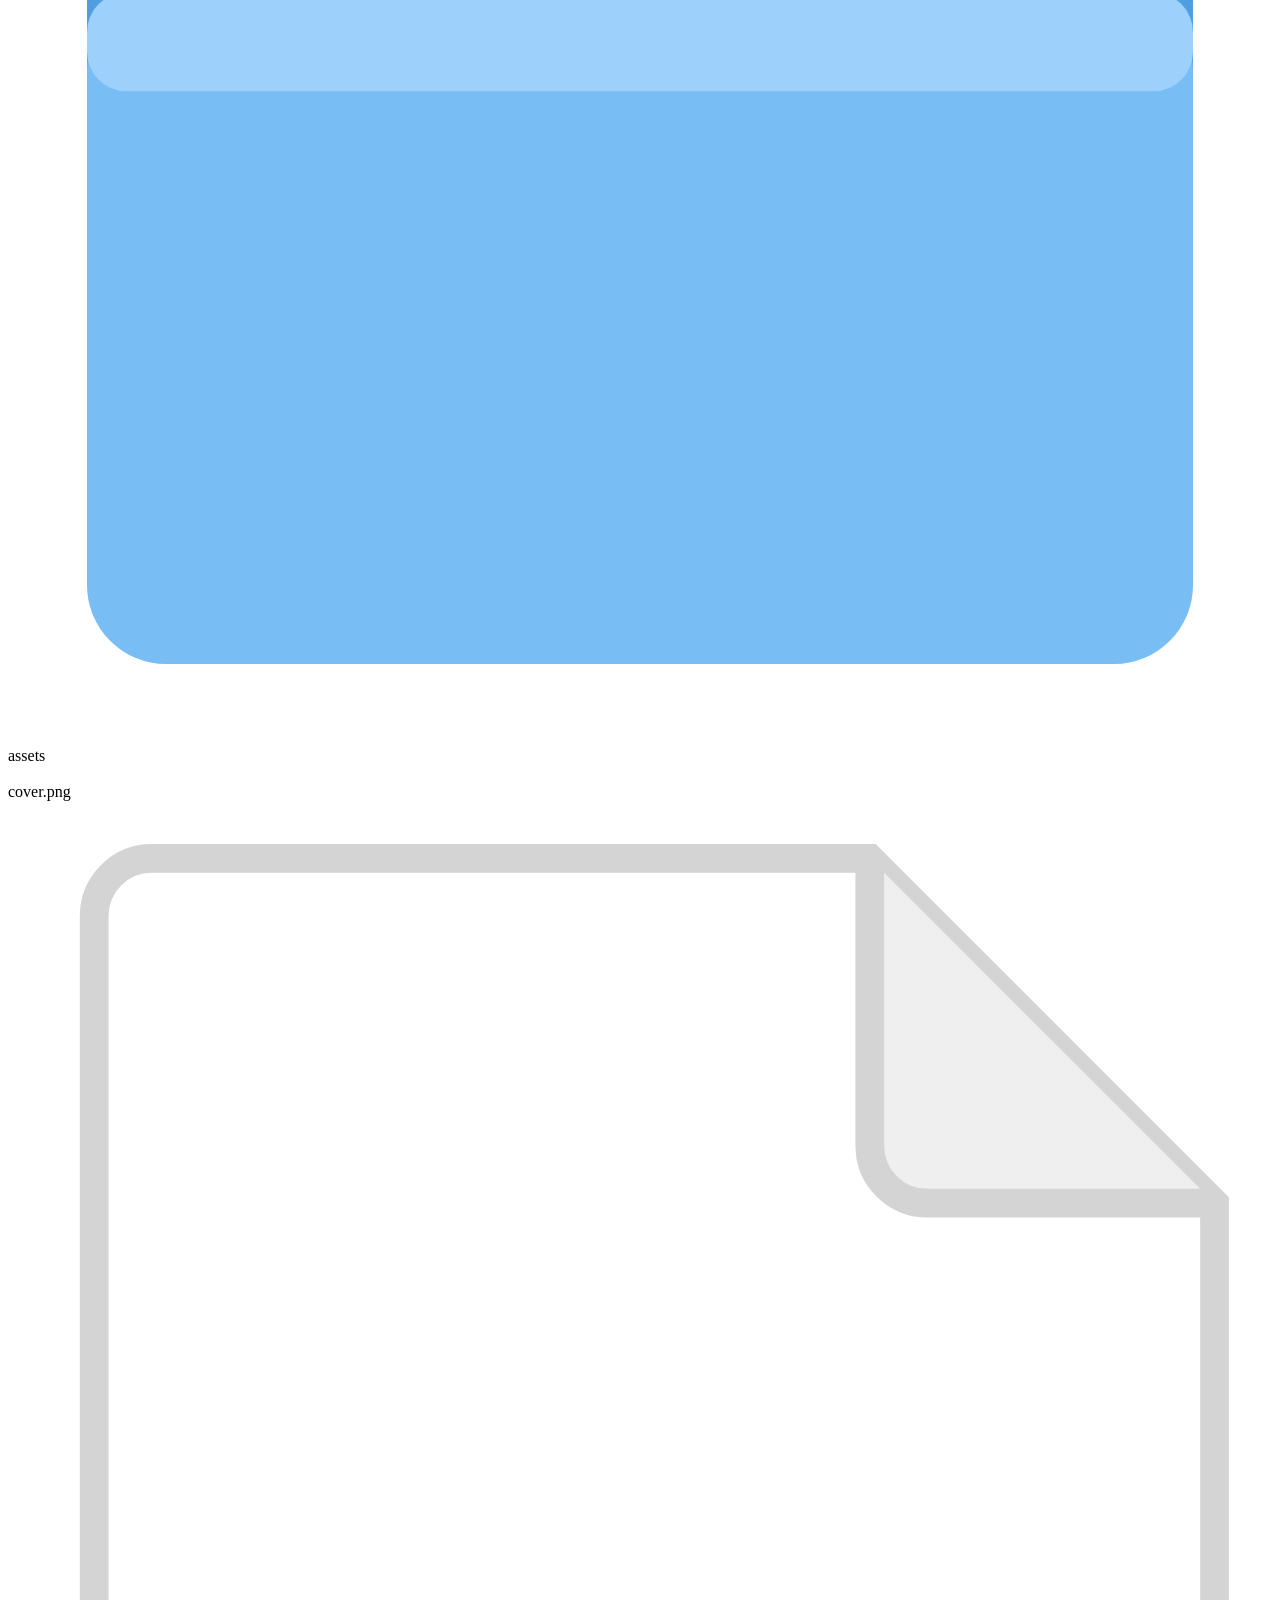
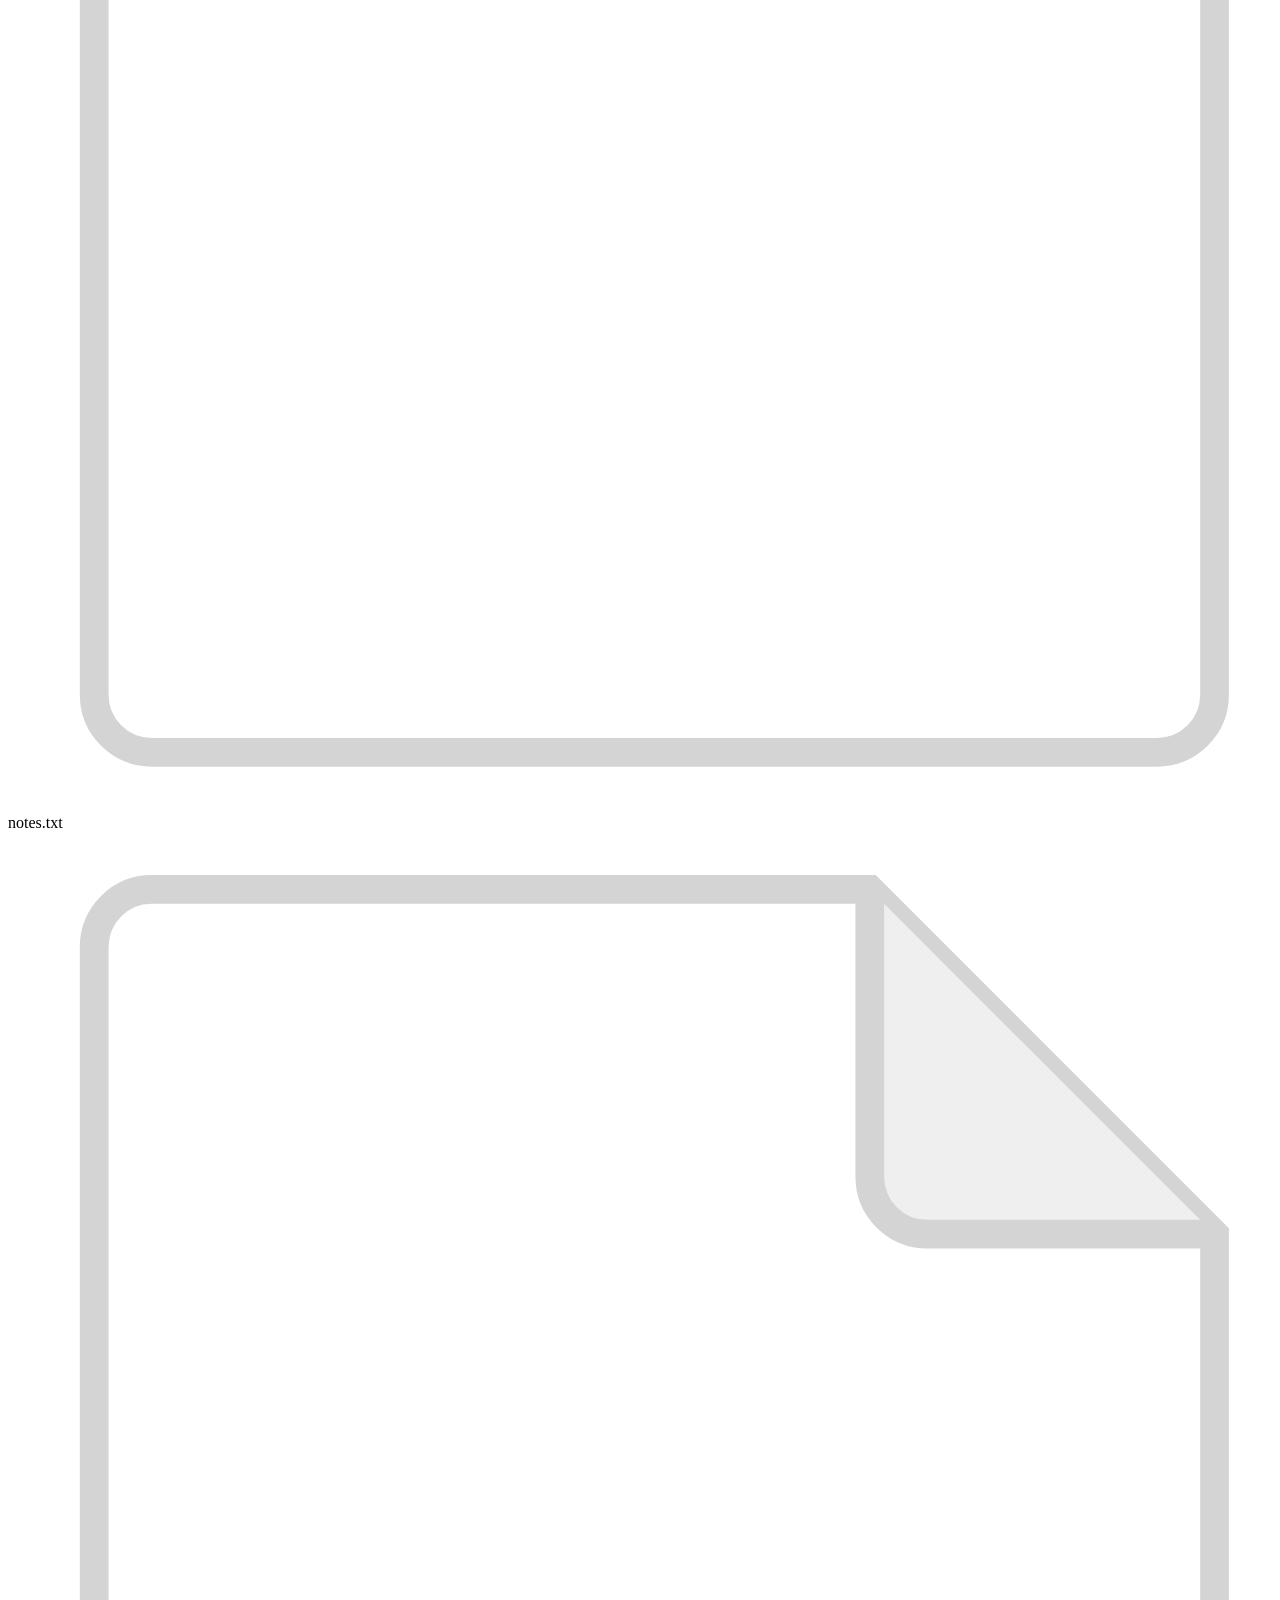
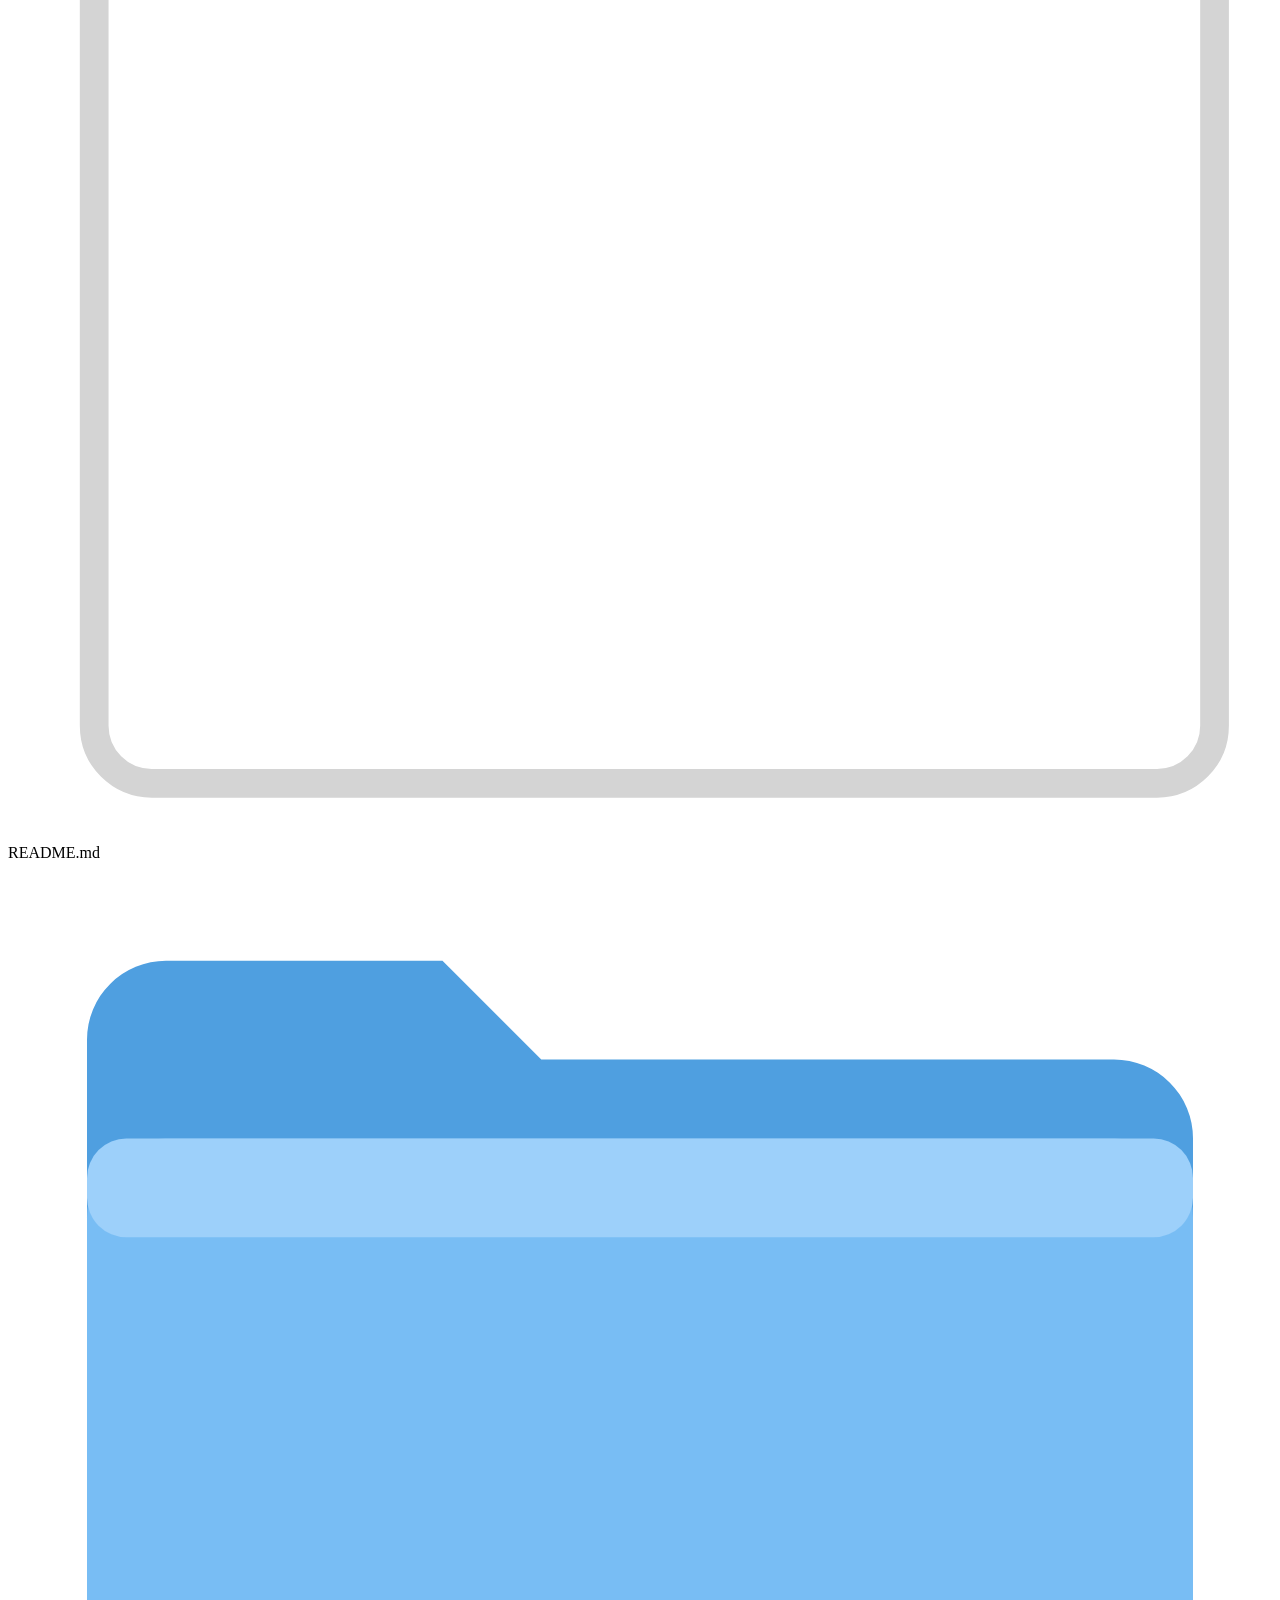
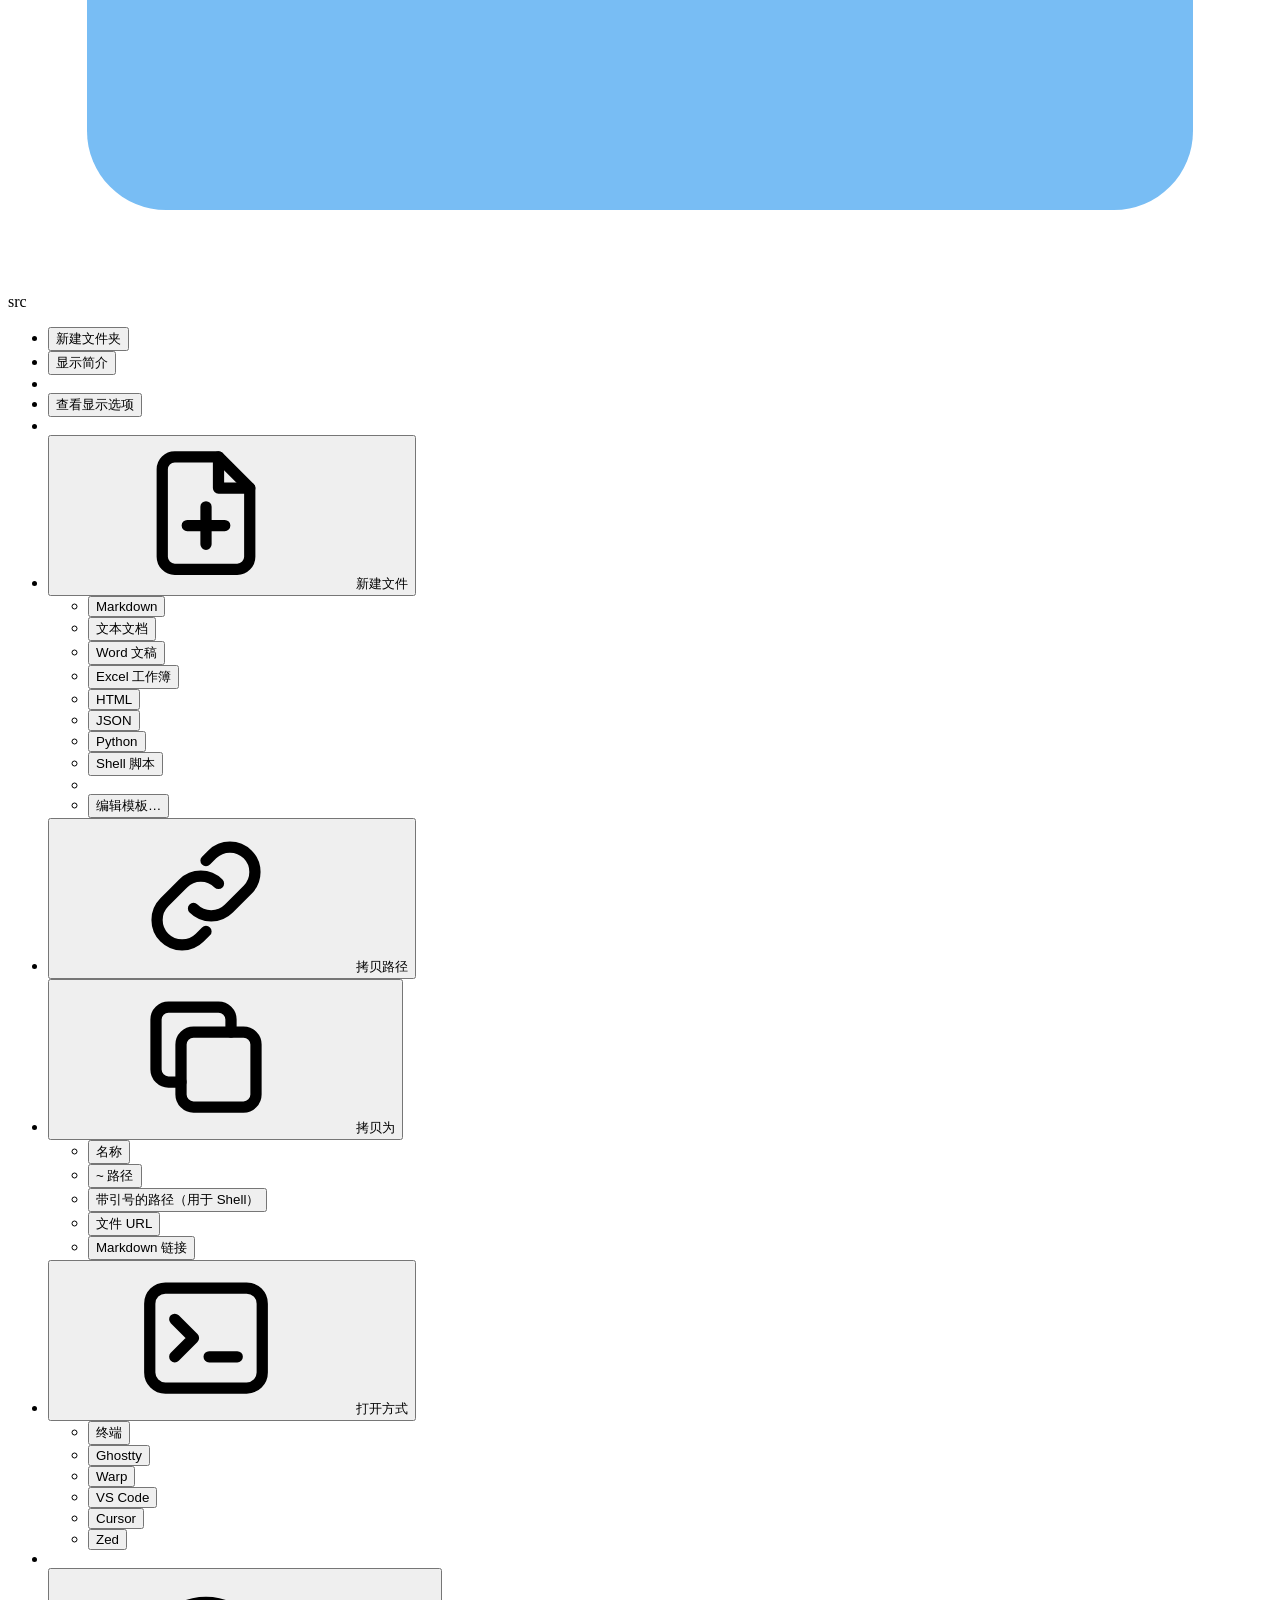
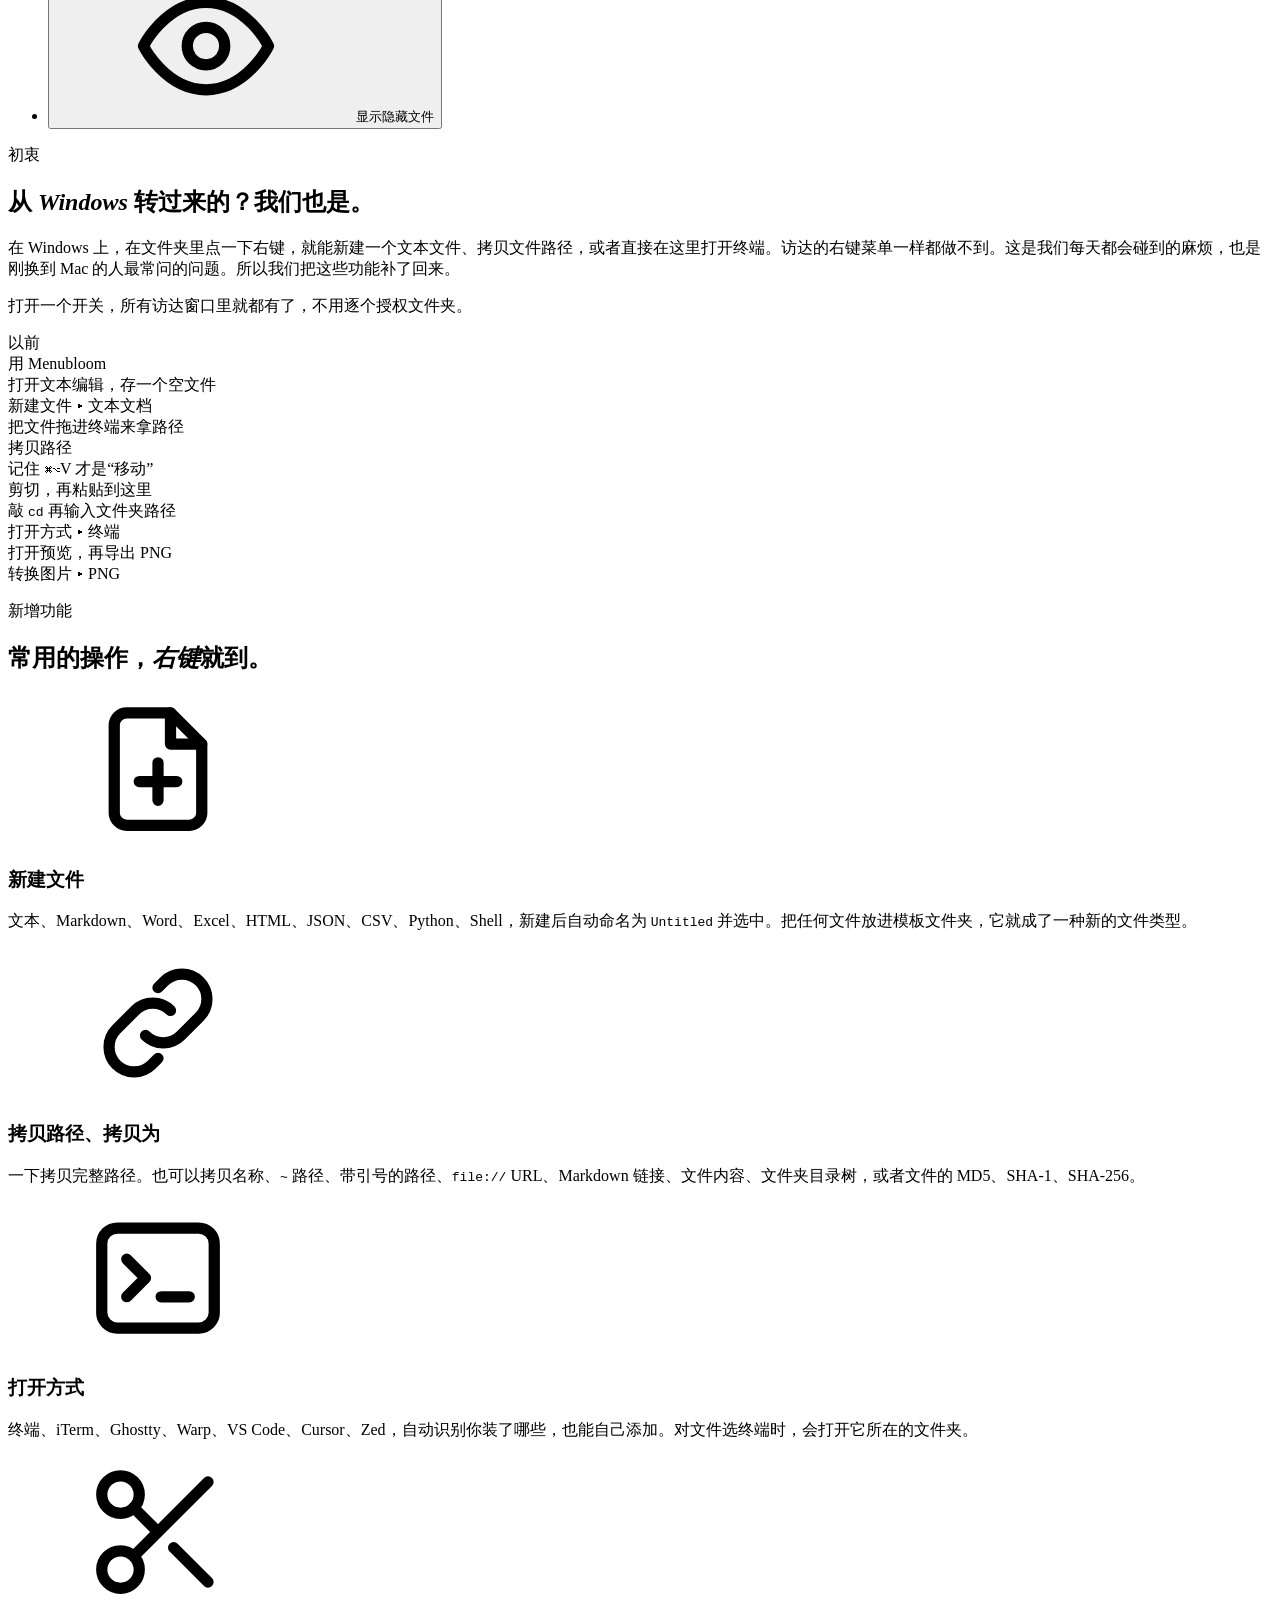
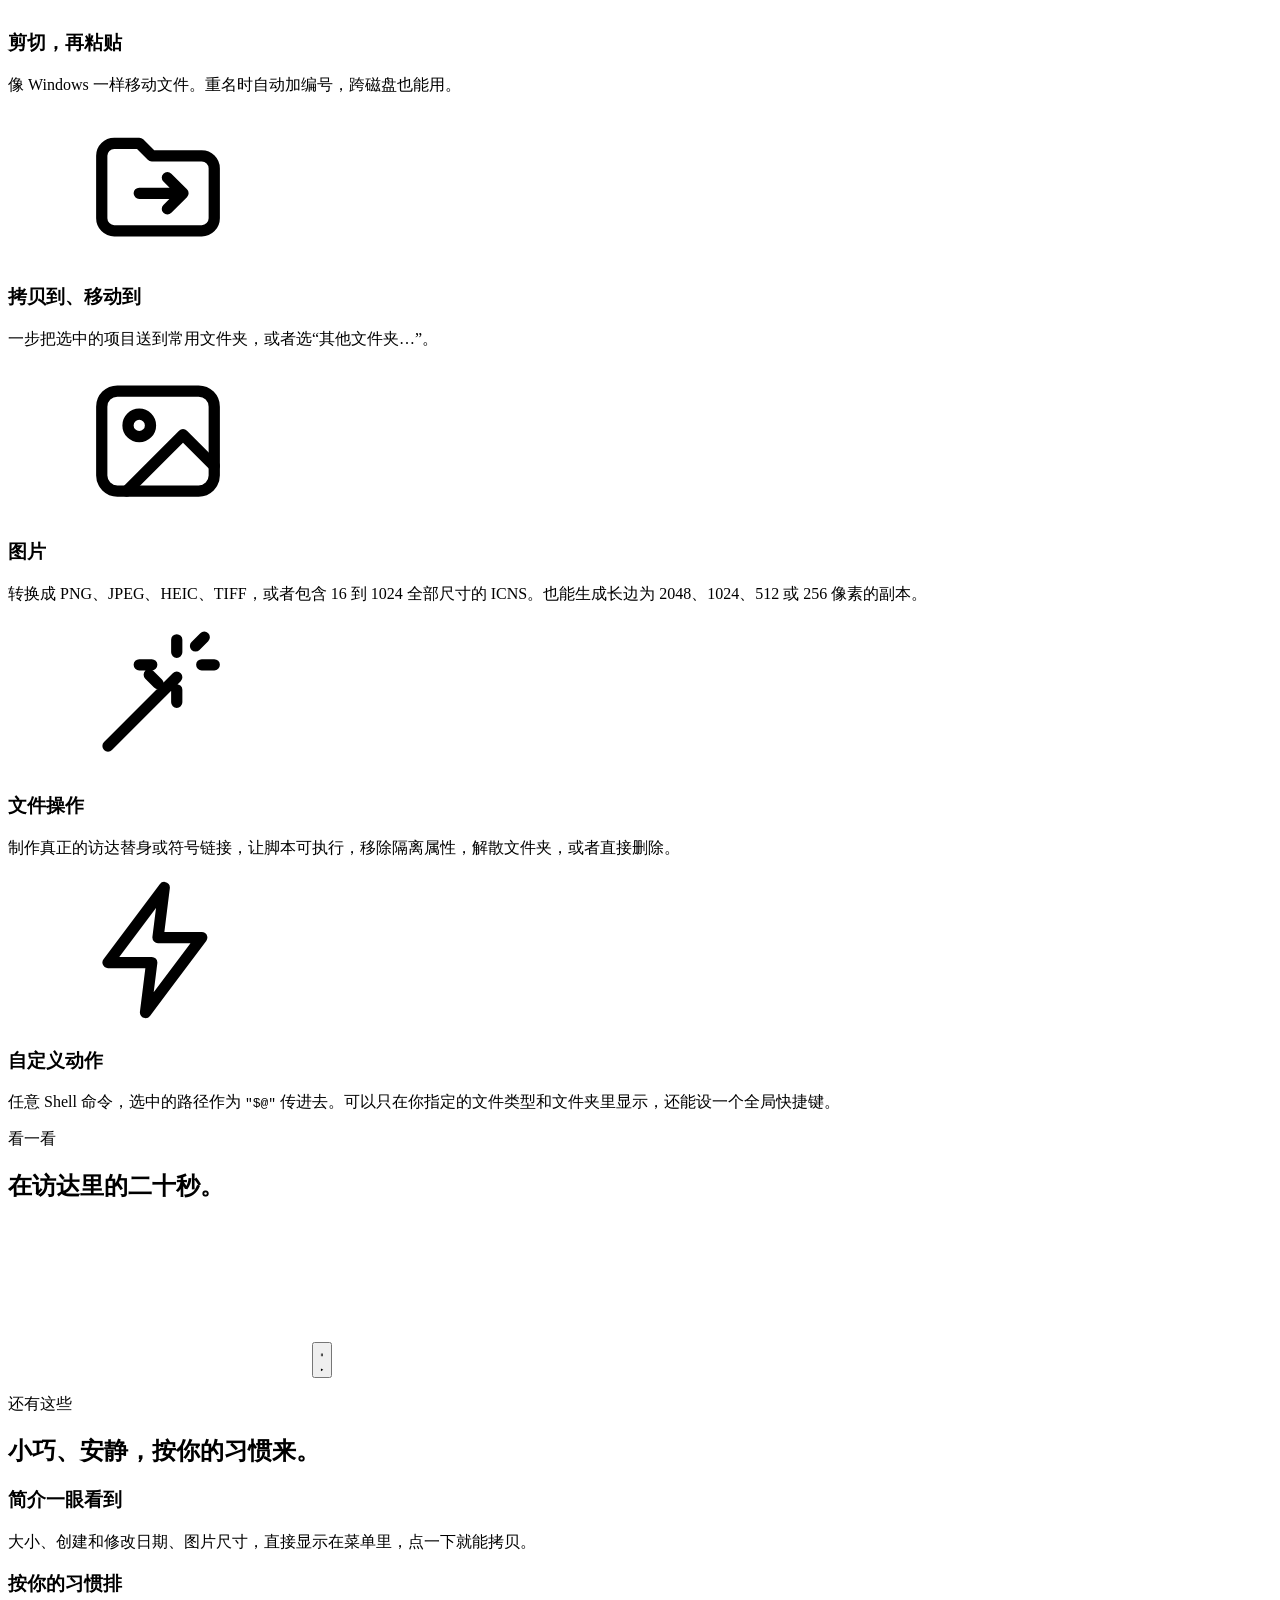
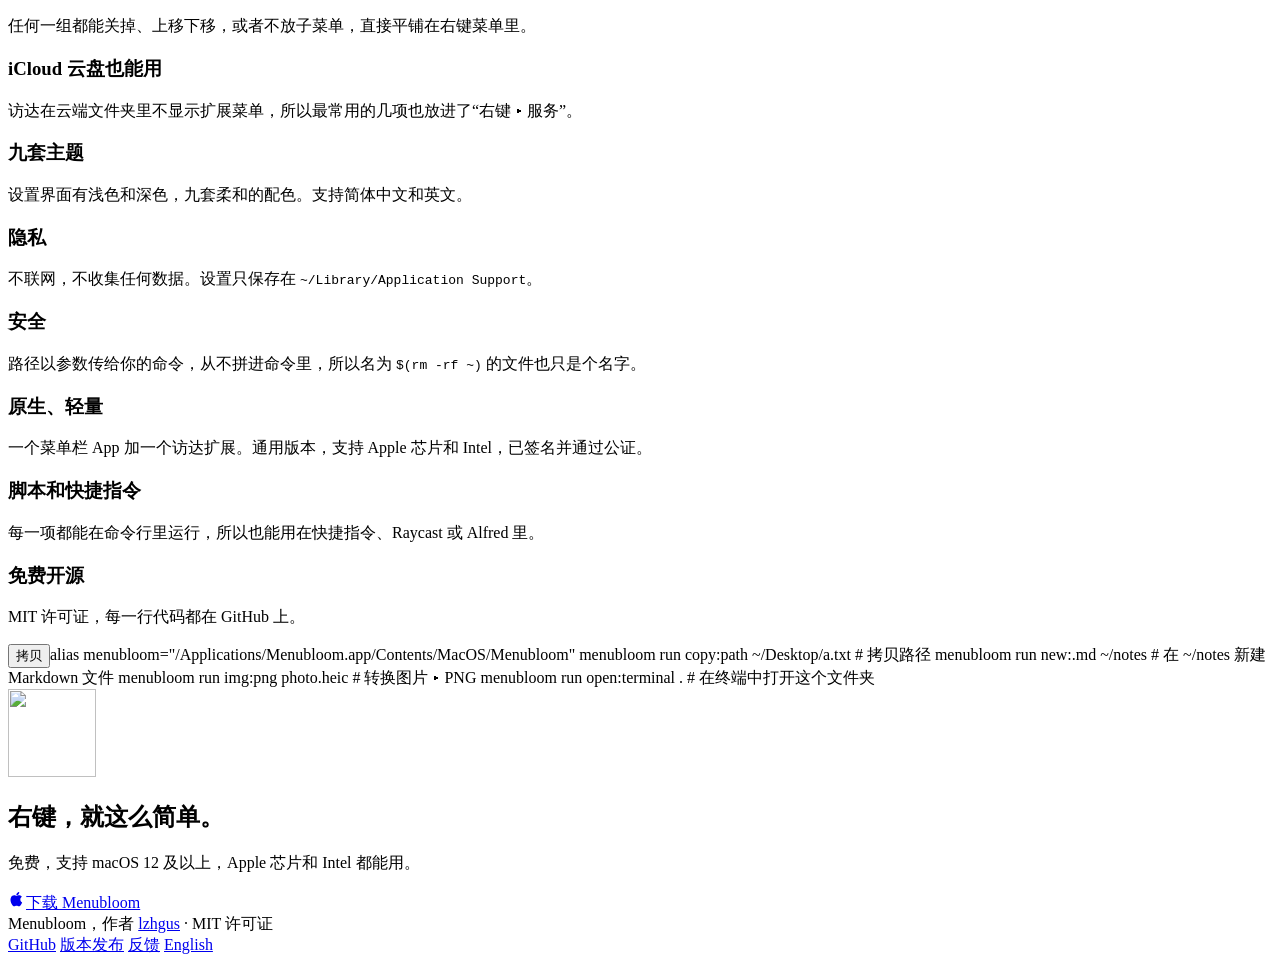
==== commit f0573574: "Faster right-click menu and launch; bring the Finder extension back - Give Finder 16pt bitmaps of ap" ====
--- a/site/zh/index.html
+++ b/site/zh/index.html
@@ -31,7 +31,7 @@
 <link rel="preconnect" href="https://fonts.gstatic.com" crossorigin>
 <link rel="stylesheet" href="https://fonts.googleapis.com/css2?family=Geist:wght@400;500;600&family=Geist+Mono:wght@400;500&family=Instrument+Serif:ital@0;1&display=swap">
 <link rel="stylesheet" href="/styles.css">
-<script type="application/ld+json">{"@context":"https://schema.org","@type":"SoftwareApplication","name":"Menubloom","applicationCategory":"UtilitiesApplication","operatingSystem":"macOS 12+","downloadUrl":"https://github.com/lzhgus/menubloom/releases/download/v0.5.0/menubloom-0.5.0.dmg","softwareVersion":"0.5.0","license":"https://opensource.org/licenses/MIT","url":"https://menubloom.lzhgus.com/zh/","codeRepository":"https://github.com/lzhgus/menubloom","inLanguage":"zh-CN","offers":{"@type":"Offer","price":"0","priceCurrency":"USD"}}</script>
+<script type="application/ld+json">{"@context":"https://schema.org","@type":"SoftwareApplication","name":"Menubloom","applicationCategory":"UtilitiesApplication","operatingSystem":"macOS 12+","downloadUrl":"https://github.com/lzhgus/menubloom/releases/download/v0.5.1/menubloom-0.5.1.dmg","softwareVersion":"0.5.1","license":"https://opensource.org/licenses/MIT","url":"https://menubloom.lzhgus.com/zh/","codeRepository":"https://github.com/lzhgus/menubloom","inLanguage":"zh-CN","offers":{"@type":"Offer","price":"0","priceCurrency":"USD"}}</script>
 </head>
 <body class="zh">
 <svg width="0" height="0" style="position:absolute" aria-hidden="true">
@@ -75,10 +75,10 @@
     <h1>你的 Mac 一直<em>缺</em>的<span class="nw">右键菜单。</span></h1>
     <p class="lede">Menubloom 给访达的右键菜单加上新建文件、拷贝路径、剪切粘贴、在终端中打开等功能，就像在 Windows 上一样顺手。</p>
     <div class="ctas">
-      <a class="btn btn-primary btn-lg" href="https://github.com/lzhgus/menubloom/releases/download/v0.5.0/menubloom-0.5.0.dmg"><svg width="18" height="18" aria-hidden="true"><use href="#i-apple"/></svg>下载 Mac 版</a>
+      <a class="btn btn-primary btn-lg" href="https://github.com/lzhgus/menubloom/releases/download/v0.5.1/menubloom-0.5.1.dmg"><svg width="18" height="18" aria-hidden="true"><use href="#i-apple"/></svg>下载 Mac 版</a>
       <a class="btn btn-ghost btn-lg" href="https://github.com/lzhgus/menubloom"><svg width="16" height="16" aria-hidden="true"><use href="#i-gh"/></svg>在 GitHub 上查看</a>
     </div>
-    <p class="meta">版本 0.5.0 · Apple 芯片和 Intel · 已通过苹果公证</p>
+    <p class="meta">版本 0.5.1 · Apple 芯片和 Intel · 已通过苹果公证</p>
 
     <div class="stage" id="demo"
       data-t-created="已创建 {name}"
@@ -240,7 +240,7 @@
     <h2>右键，<span class="nw">就这么简单。</span></h2>
     <p>免费，支持 macOS 12 及以上，Apple 芯片和 Intel 都能用。</p>
     <div class="ctas">
-      <a class="btn btn-primary btn-lg" href="https://github.com/lzhgus/menubloom/releases/download/v0.5.0/menubloom-0.5.0.dmg"><svg width="18" height="18" aria-hidden="true"><use href="#i-apple"/></svg>下载 Menubloom</a>
+      <a class="btn btn-primary btn-lg" href="https://github.com/lzhgus/menubloom/releases/download/v0.5.1/menubloom-0.5.1.dmg"><svg width="18" height="18" aria-hidden="true"><use href="#i-apple"/></svg>下载 Menubloom</a>
     </div>
   </div>
 </section>
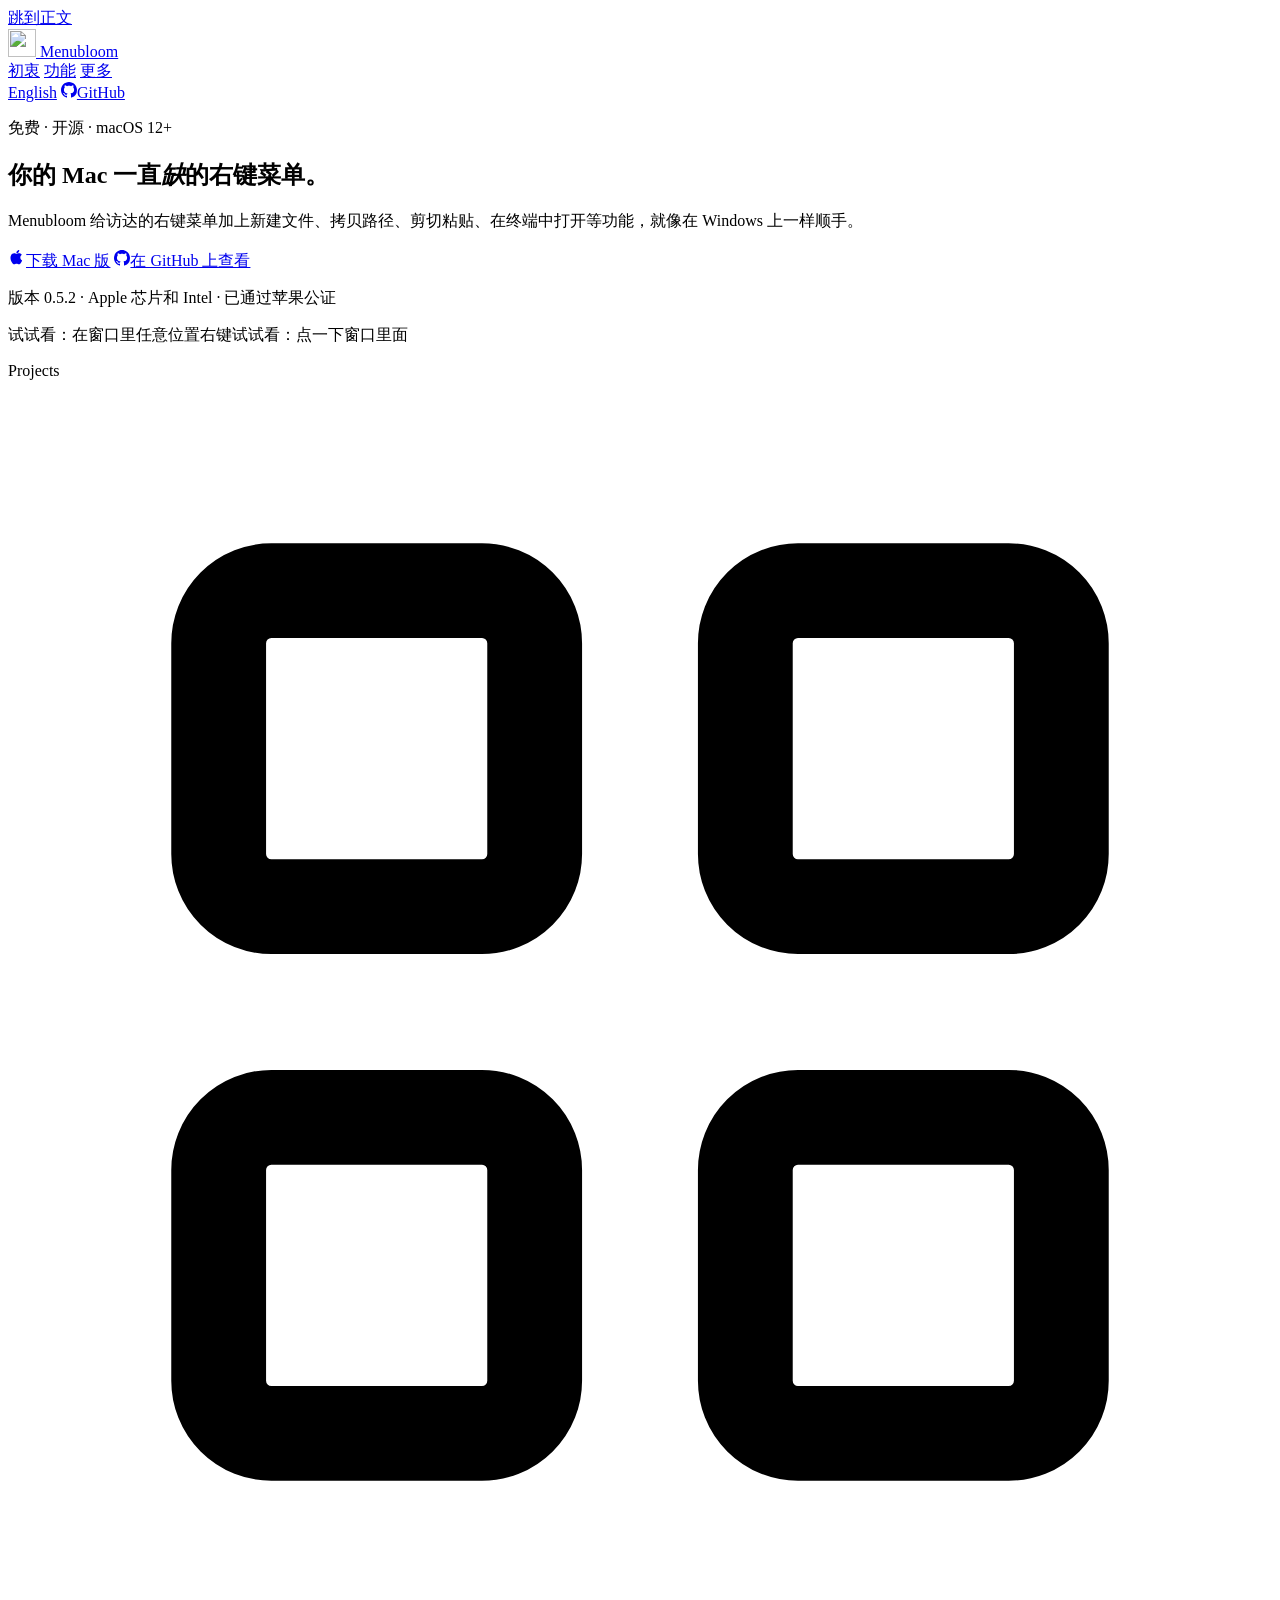
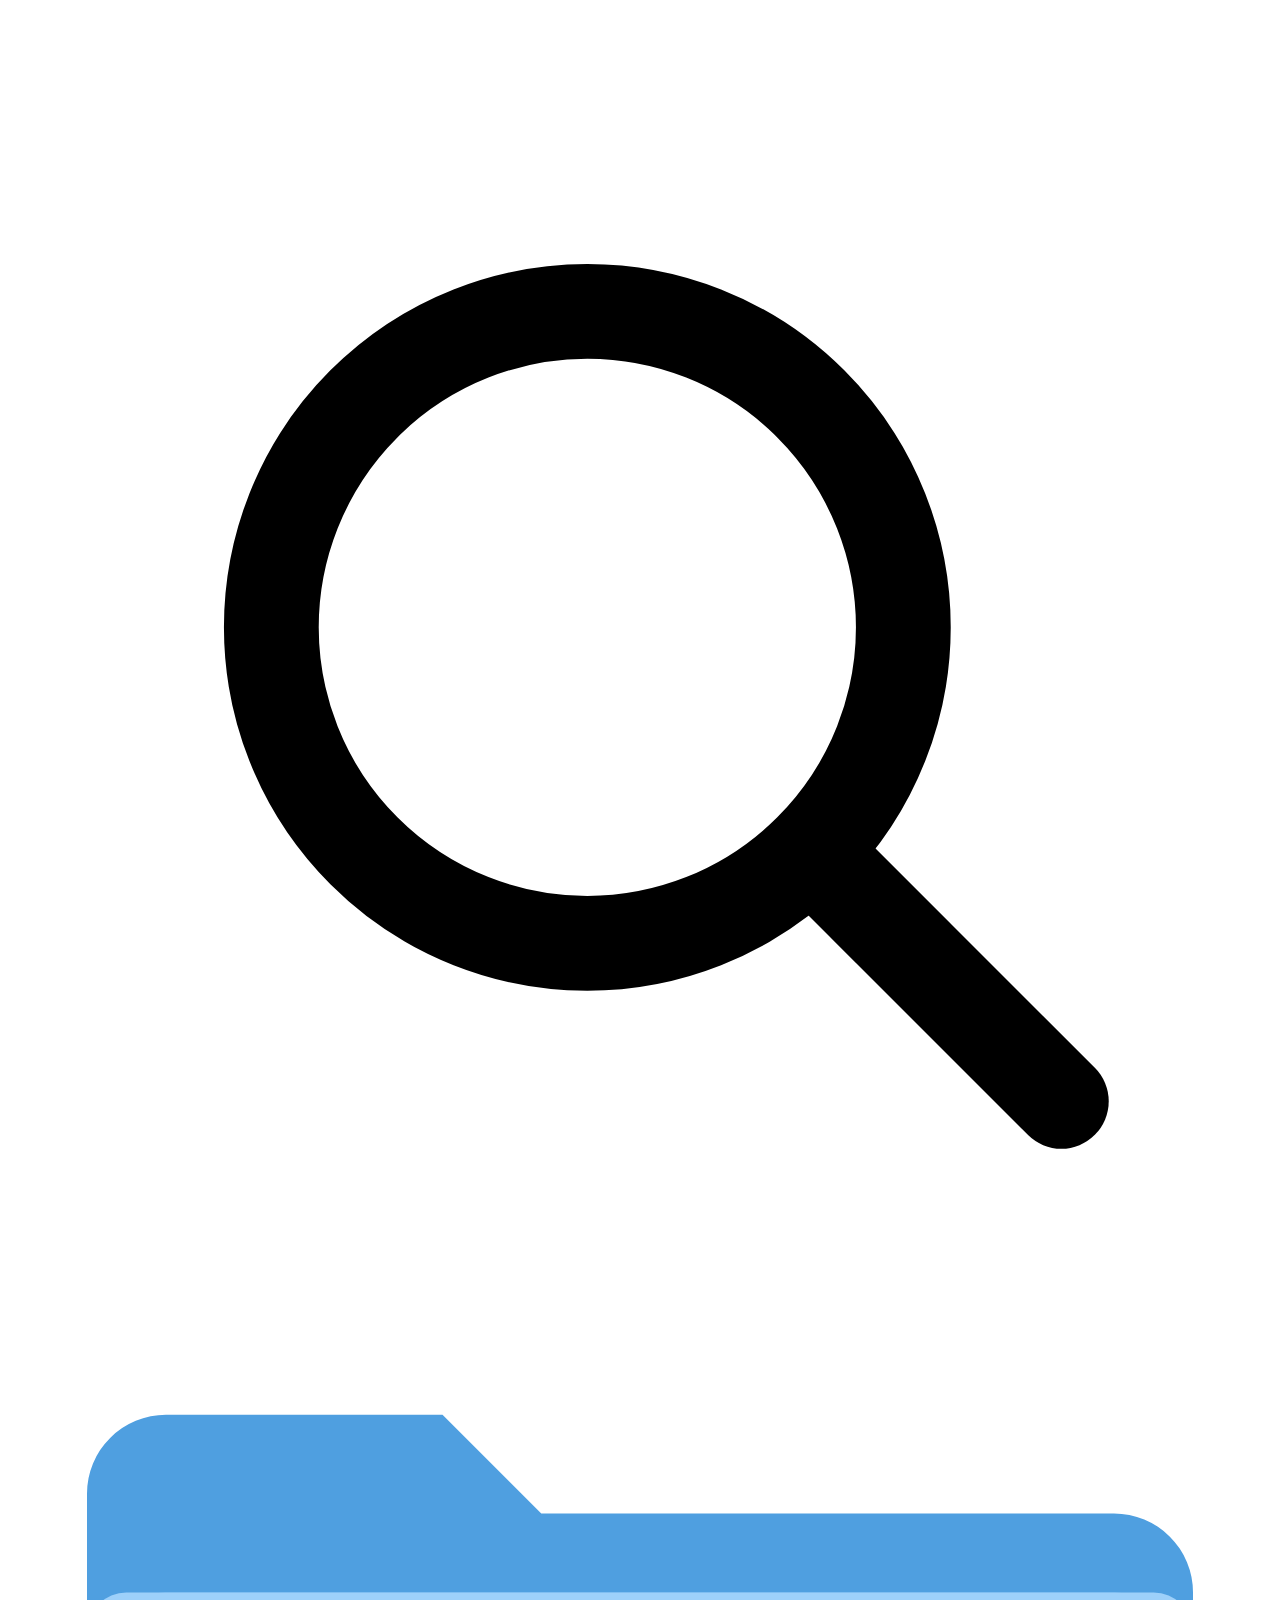
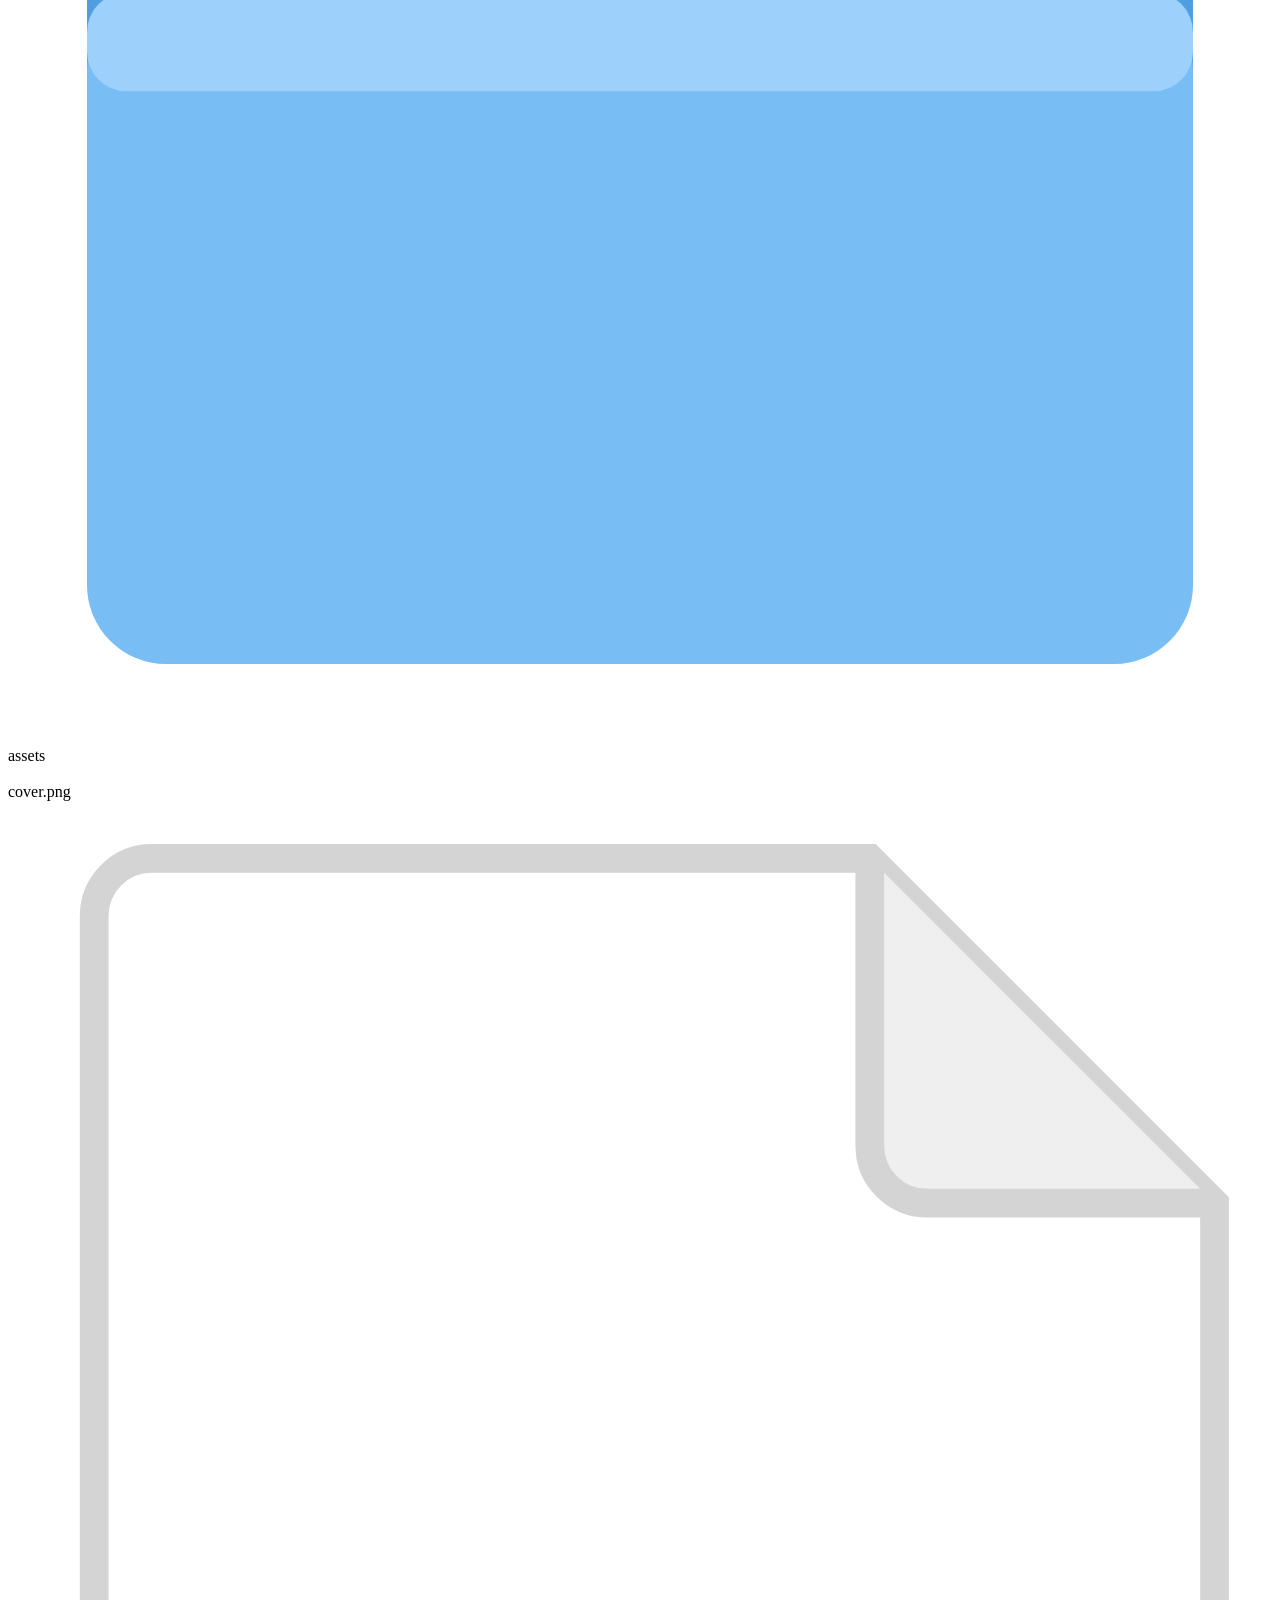
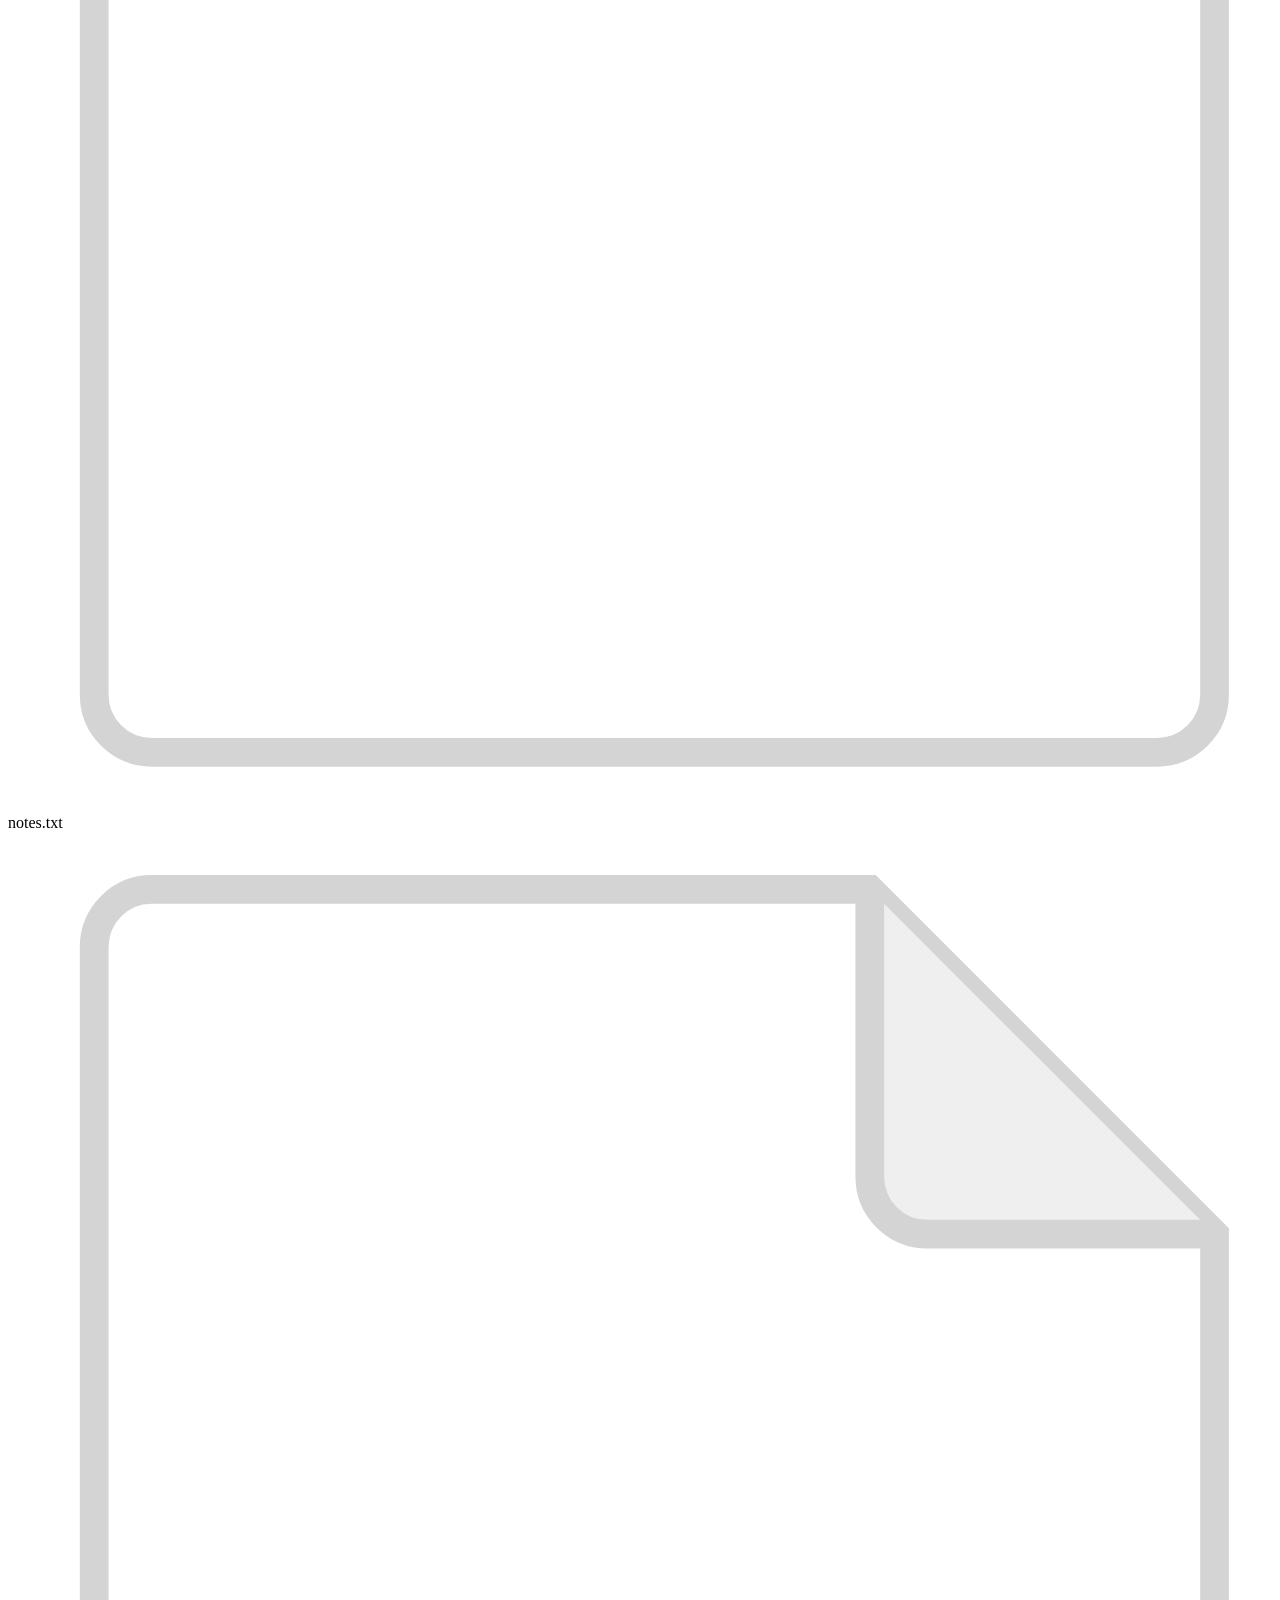
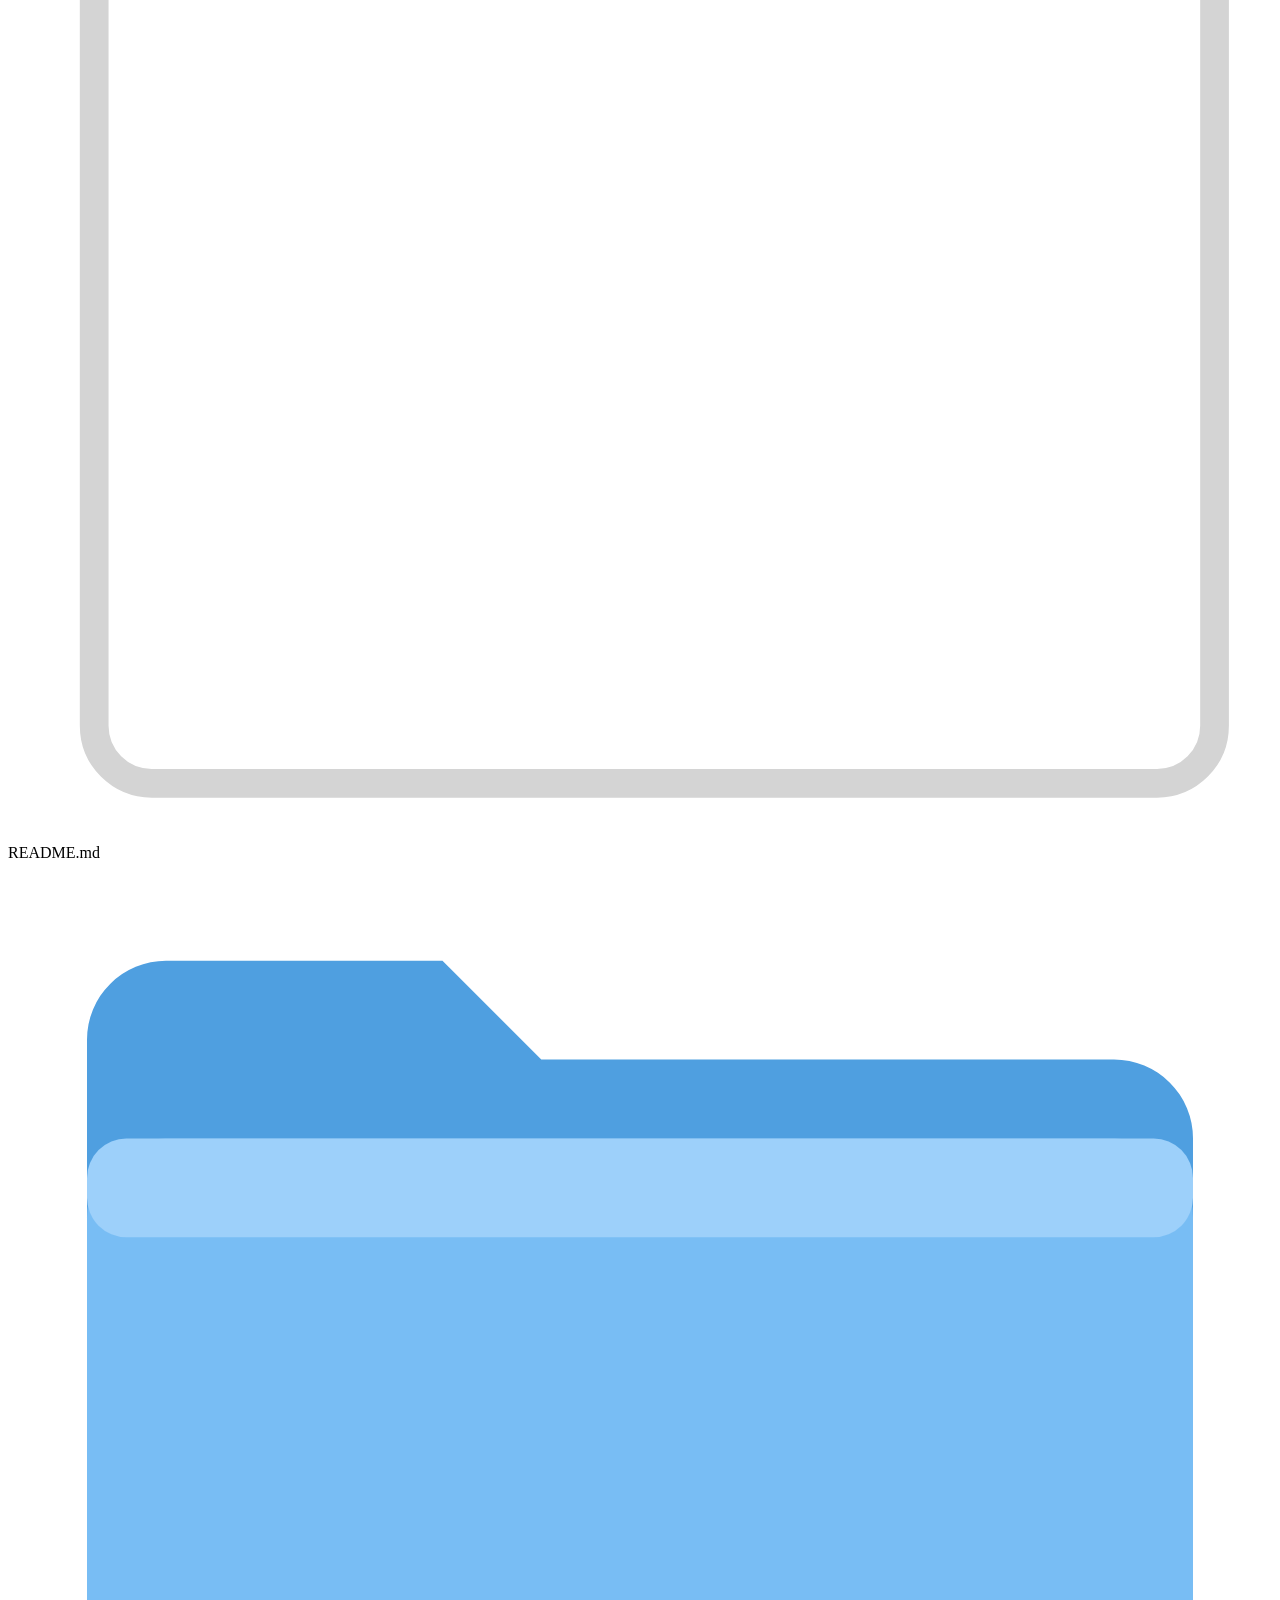
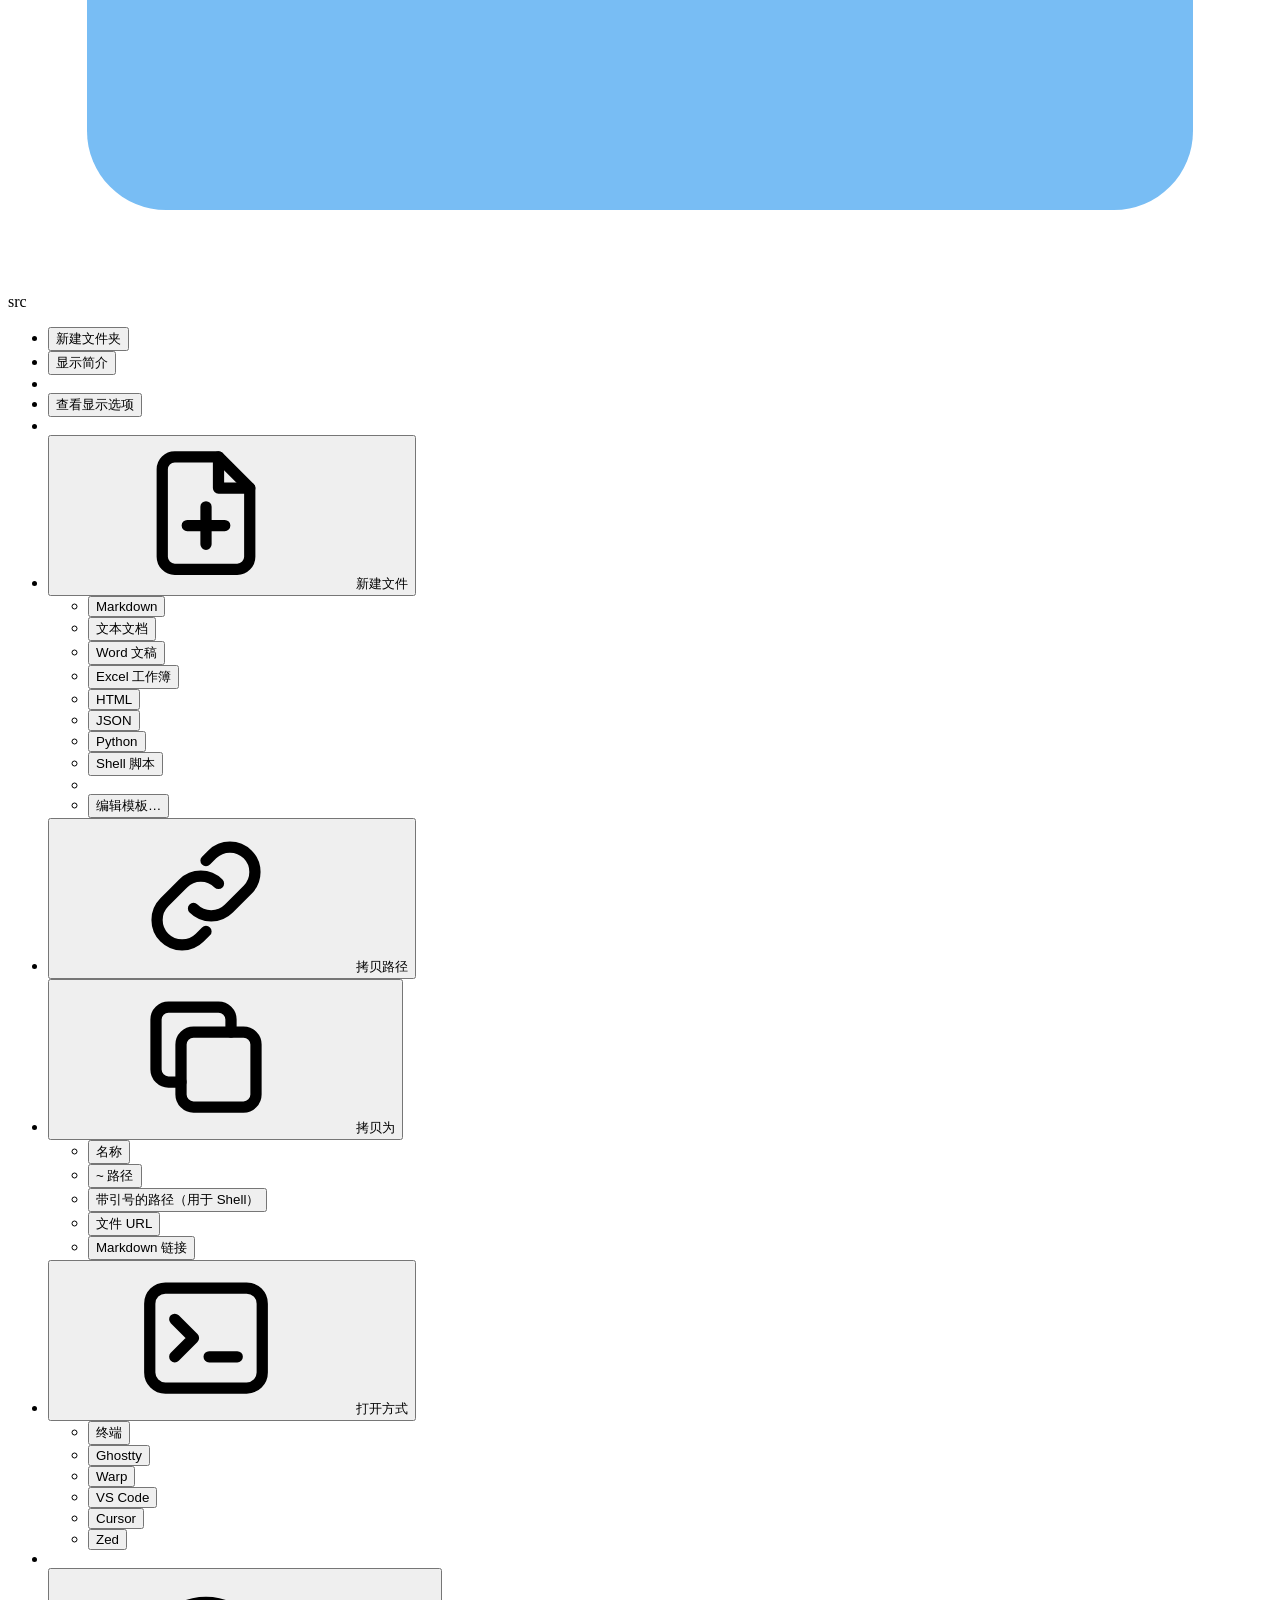
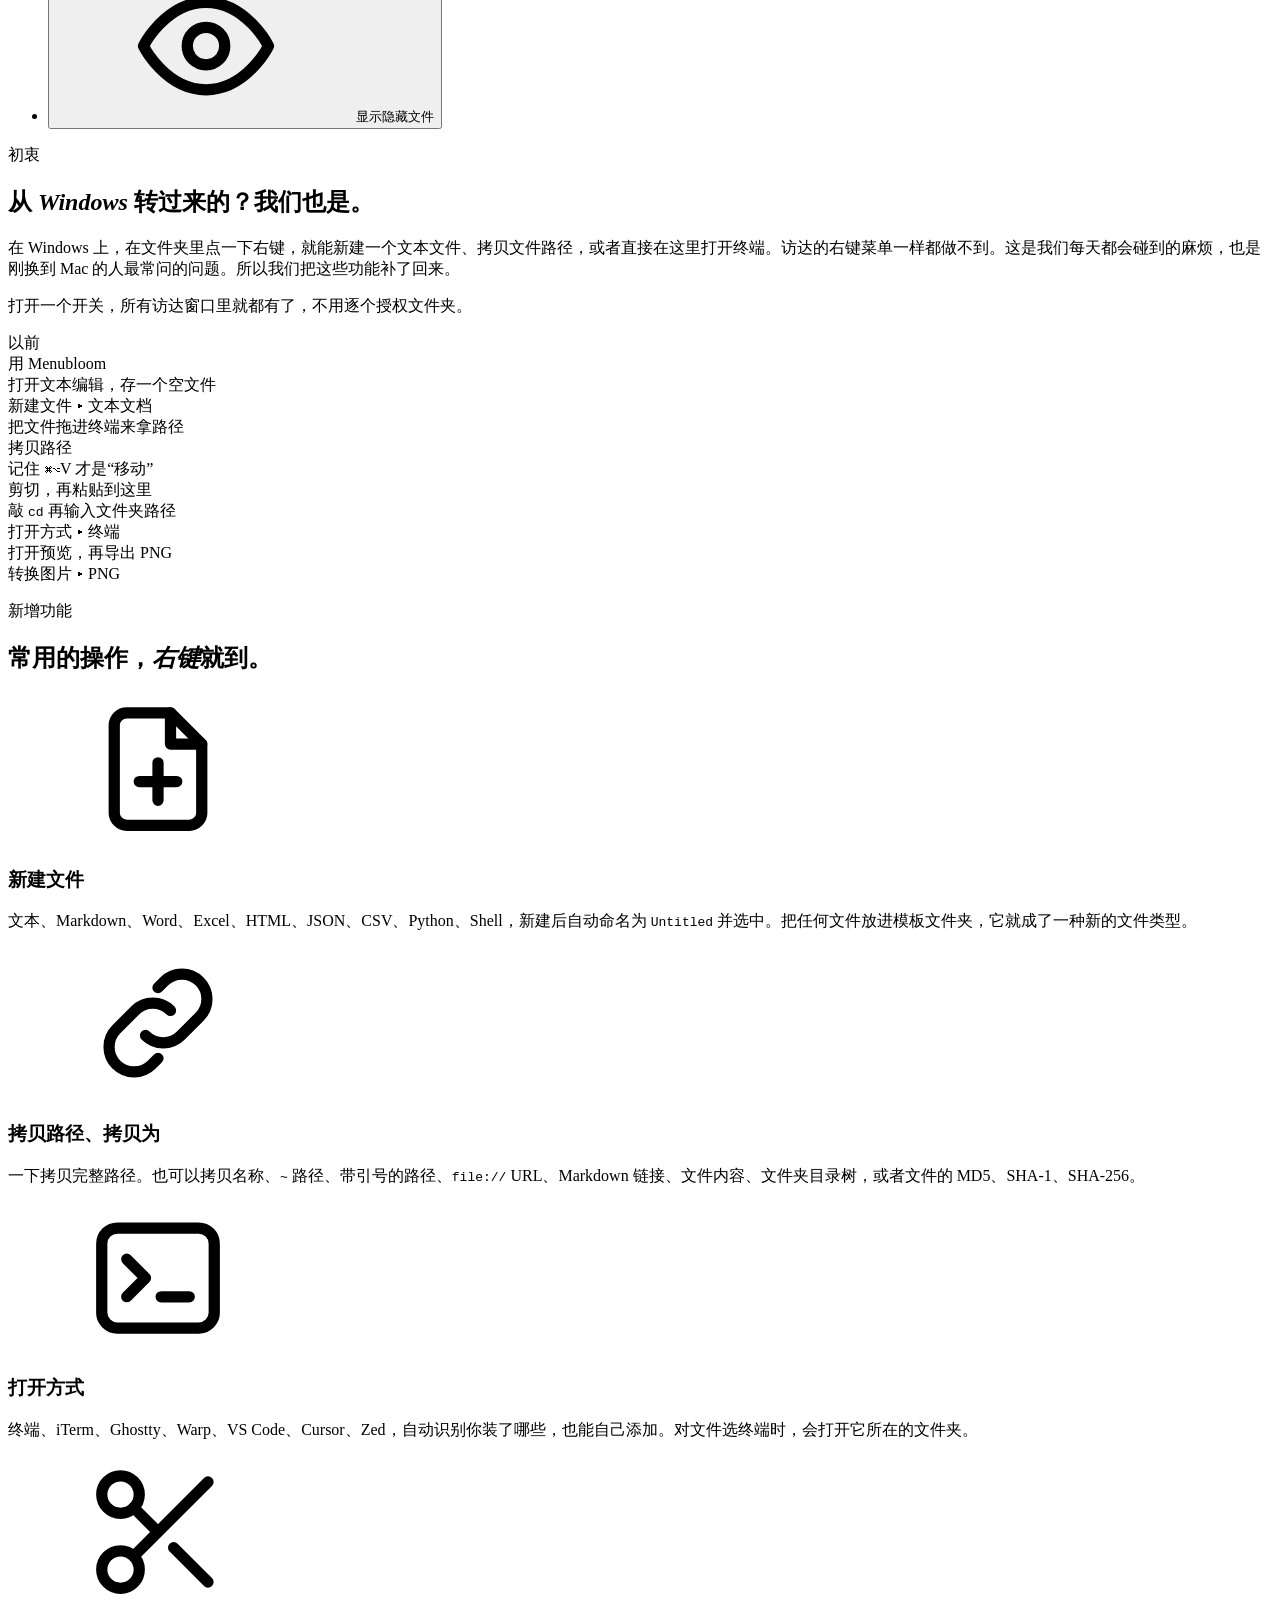
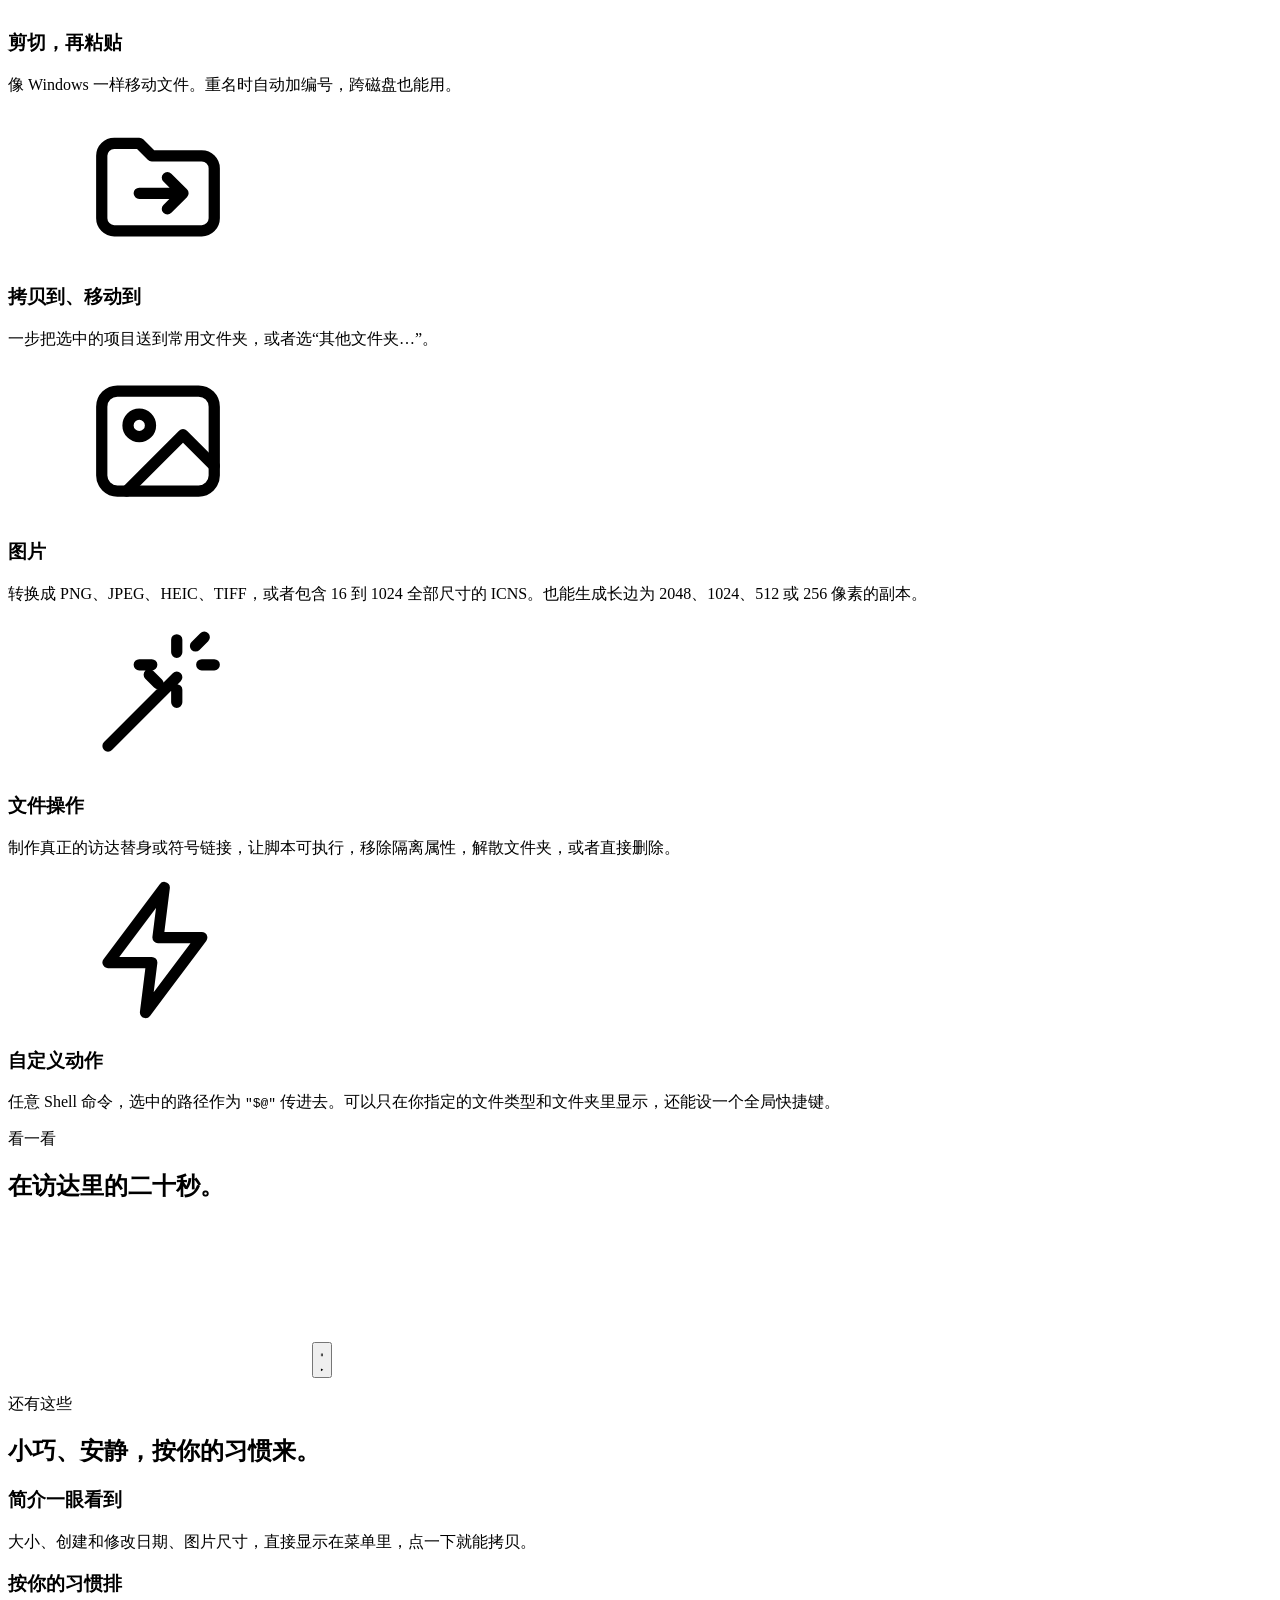
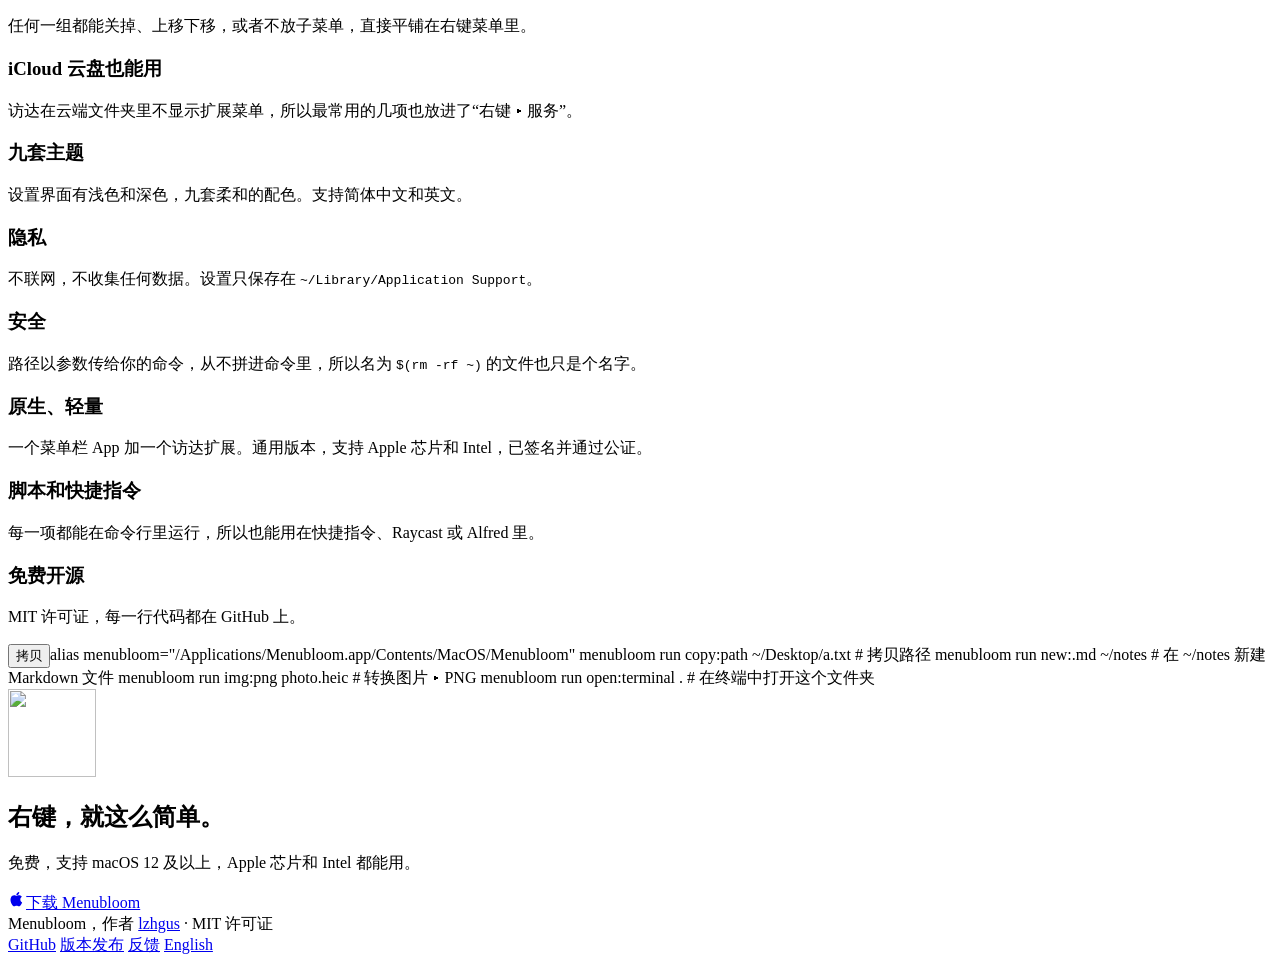
==== commit 658fc368: "Point the website at 0.5.2 Co-Authored-By: Claude Opus 5.5 <noreply@anthropic.com>" ====
--- a/site/zh/index.html
+++ b/site/zh/index.html
@@ -31,7 +31,7 @@
 <link rel="preconnect" href="https://fonts.gstatic.com" crossorigin>
 <link rel="stylesheet" href="https://fonts.googleapis.com/css2?family=Geist:wght@400;500;600&family=Geist+Mono:wght@400;500&family=Instrument+Serif:ital@0;1&display=swap">
 <link rel="stylesheet" href="/styles.css">
-<script type="application/ld+json">{"@context":"https://schema.org","@type":"SoftwareApplication","name":"Menubloom","applicationCategory":"UtilitiesApplication","operatingSystem":"macOS 12+","downloadUrl":"https://github.com/lzhgus/menubloom/releases/download/v0.5.1/menubloom-0.5.1.dmg","softwareVersion":"0.5.1","license":"https://opensource.org/licenses/MIT","url":"https://menubloom.lzhgus.com/zh/","codeRepository":"https://github.com/lzhgus/menubloom","inLanguage":"zh-CN","offers":{"@type":"Offer","price":"0","priceCurrency":"USD"}}</script>
+<script type="application/ld+json">{"@context":"https://schema.org","@type":"SoftwareApplication","name":"Menubloom","applicationCategory":"UtilitiesApplication","operatingSystem":"macOS 12+","downloadUrl":"https://github.com/lzhgus/menubloom/releases/download/v0.5.2/menubloom-0.5.2.dmg","softwareVersion":"0.5.2","license":"https://opensource.org/licenses/MIT","url":"https://menubloom.lzhgus.com/zh/","codeRepository":"https://github.com/lzhgus/menubloom","inLanguage":"zh-CN","offers":{"@type":"Offer","price":"0","priceCurrency":"USD"}}</script>
 </head>
 <body class="zh">
 <svg width="0" height="0" style="position:absolute" aria-hidden="true">
@@ -75,10 +75,10 @@
     <h1>你的 Mac 一直<em>缺</em>的<span class="nw">右键菜单。</span></h1>
     <p class="lede">Menubloom 给访达的右键菜单加上新建文件、拷贝路径、剪切粘贴、在终端中打开等功能，就像在 Windows 上一样顺手。</p>
     <div class="ctas">
-      <a class="btn btn-primary btn-lg" href="https://github.com/lzhgus/menubloom/releases/download/v0.5.1/menubloom-0.5.1.dmg"><svg width="18" height="18" aria-hidden="true"><use href="#i-apple"/></svg>下载 Mac 版</a>
+      <a class="btn btn-primary btn-lg" href="https://github.com/lzhgus/menubloom/releases/download/v0.5.2/menubloom-0.5.2.dmg"><svg width="18" height="18" aria-hidden="true"><use href="#i-apple"/></svg>下载 Mac 版</a>
       <a class="btn btn-ghost btn-lg" href="https://github.com/lzhgus/menubloom"><svg width="16" height="16" aria-hidden="true"><use href="#i-gh"/></svg>在 GitHub 上查看</a>
     </div>
-    <p class="meta">版本 0.5.1 · Apple 芯片和 Intel · 已通过苹果公证</p>
+    <p class="meta">版本 0.5.2 · Apple 芯片和 Intel · 已通过苹果公证</p>
 
     <div class="stage" id="demo"
       data-t-created="已创建 {name}"
@@ -240,7 +240,7 @@
     <h2>右键，<span class="nw">就这么简单。</span></h2>
     <p>免费，支持 macOS 12 及以上，Apple 芯片和 Intel 都能用。</p>
     <div class="ctas">
-      <a class="btn btn-primary btn-lg" href="https://github.com/lzhgus/menubloom/releases/download/v0.5.1/menubloom-0.5.1.dmg"><svg width="18" height="18" aria-hidden="true"><use href="#i-apple"/></svg>下载 Menubloom</a>
+      <a class="btn btn-primary btn-lg" href="https://github.com/lzhgus/menubloom/releases/download/v0.5.2/menubloom-0.5.2.dmg"><svg width="18" height="18" aria-hidden="true"><use href="#i-apple"/></svg>下载 Menubloom</a>
     </div>
   </div>
 </section>
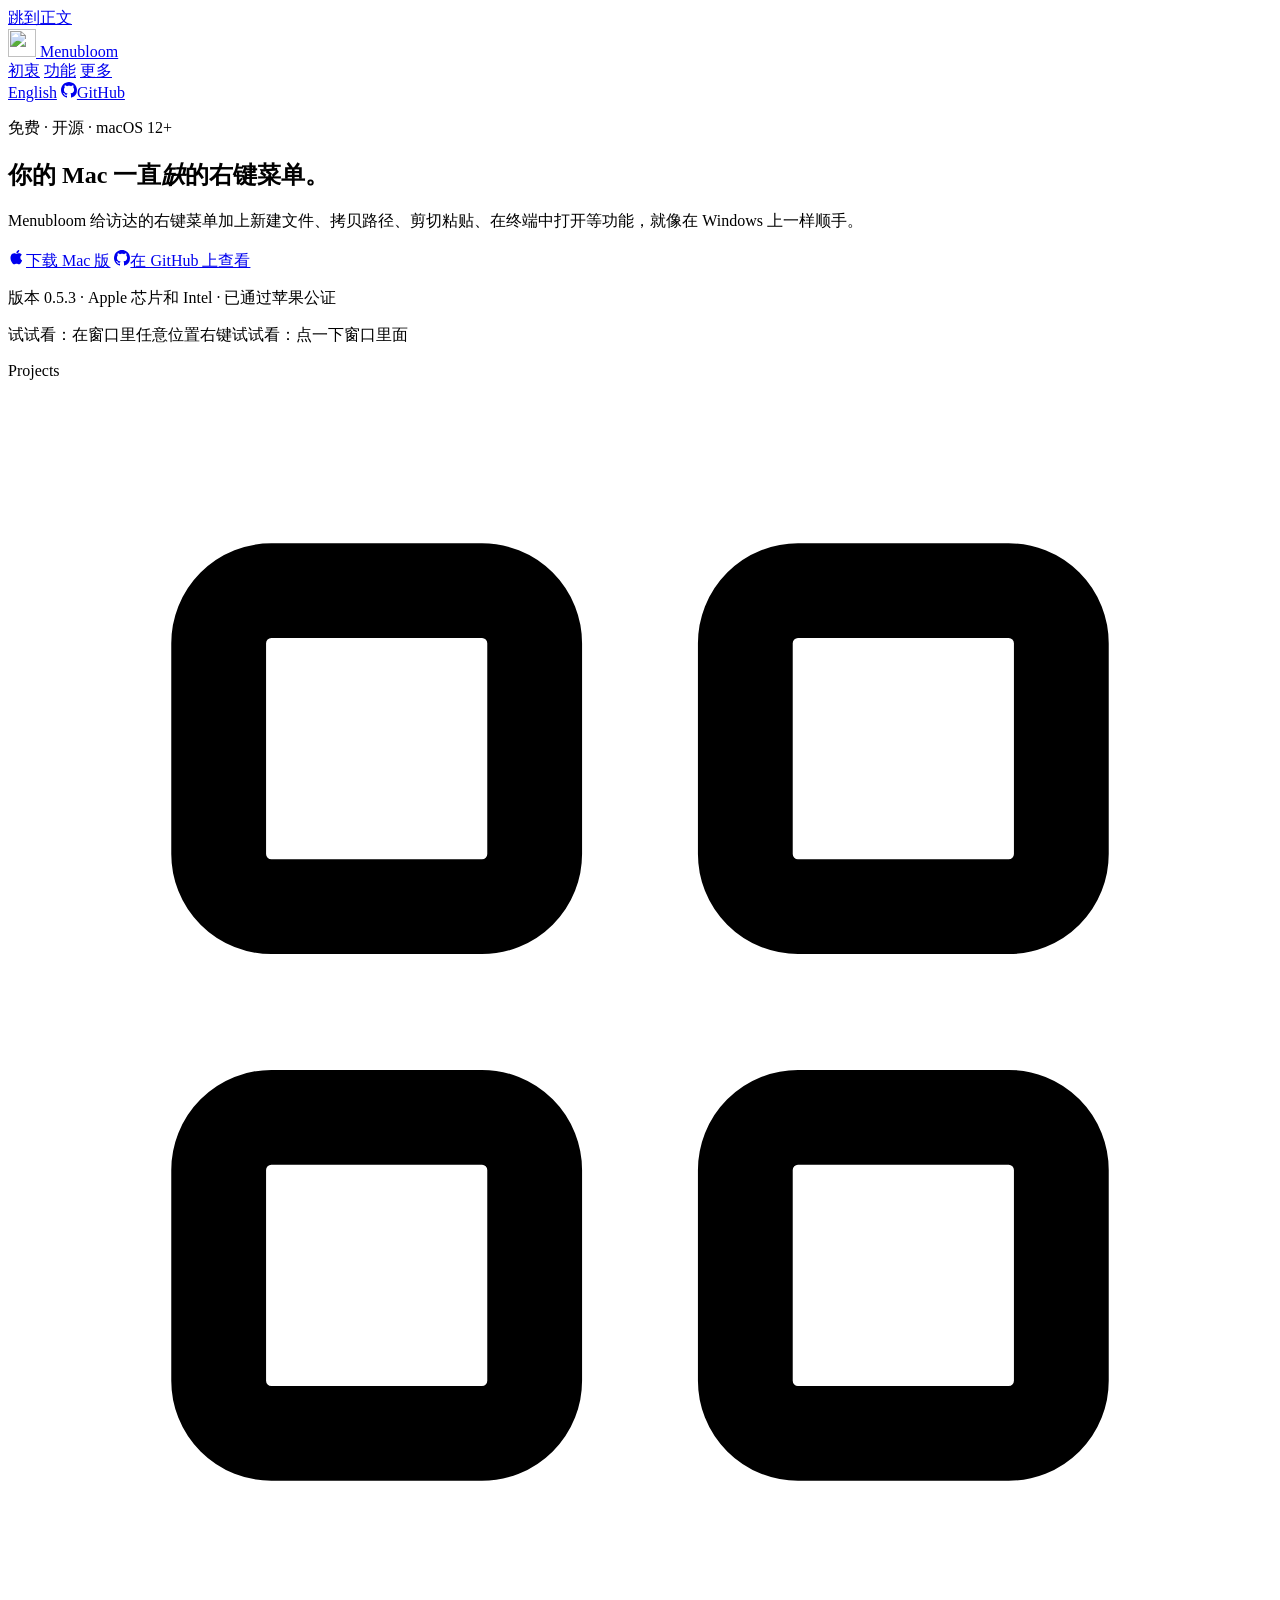
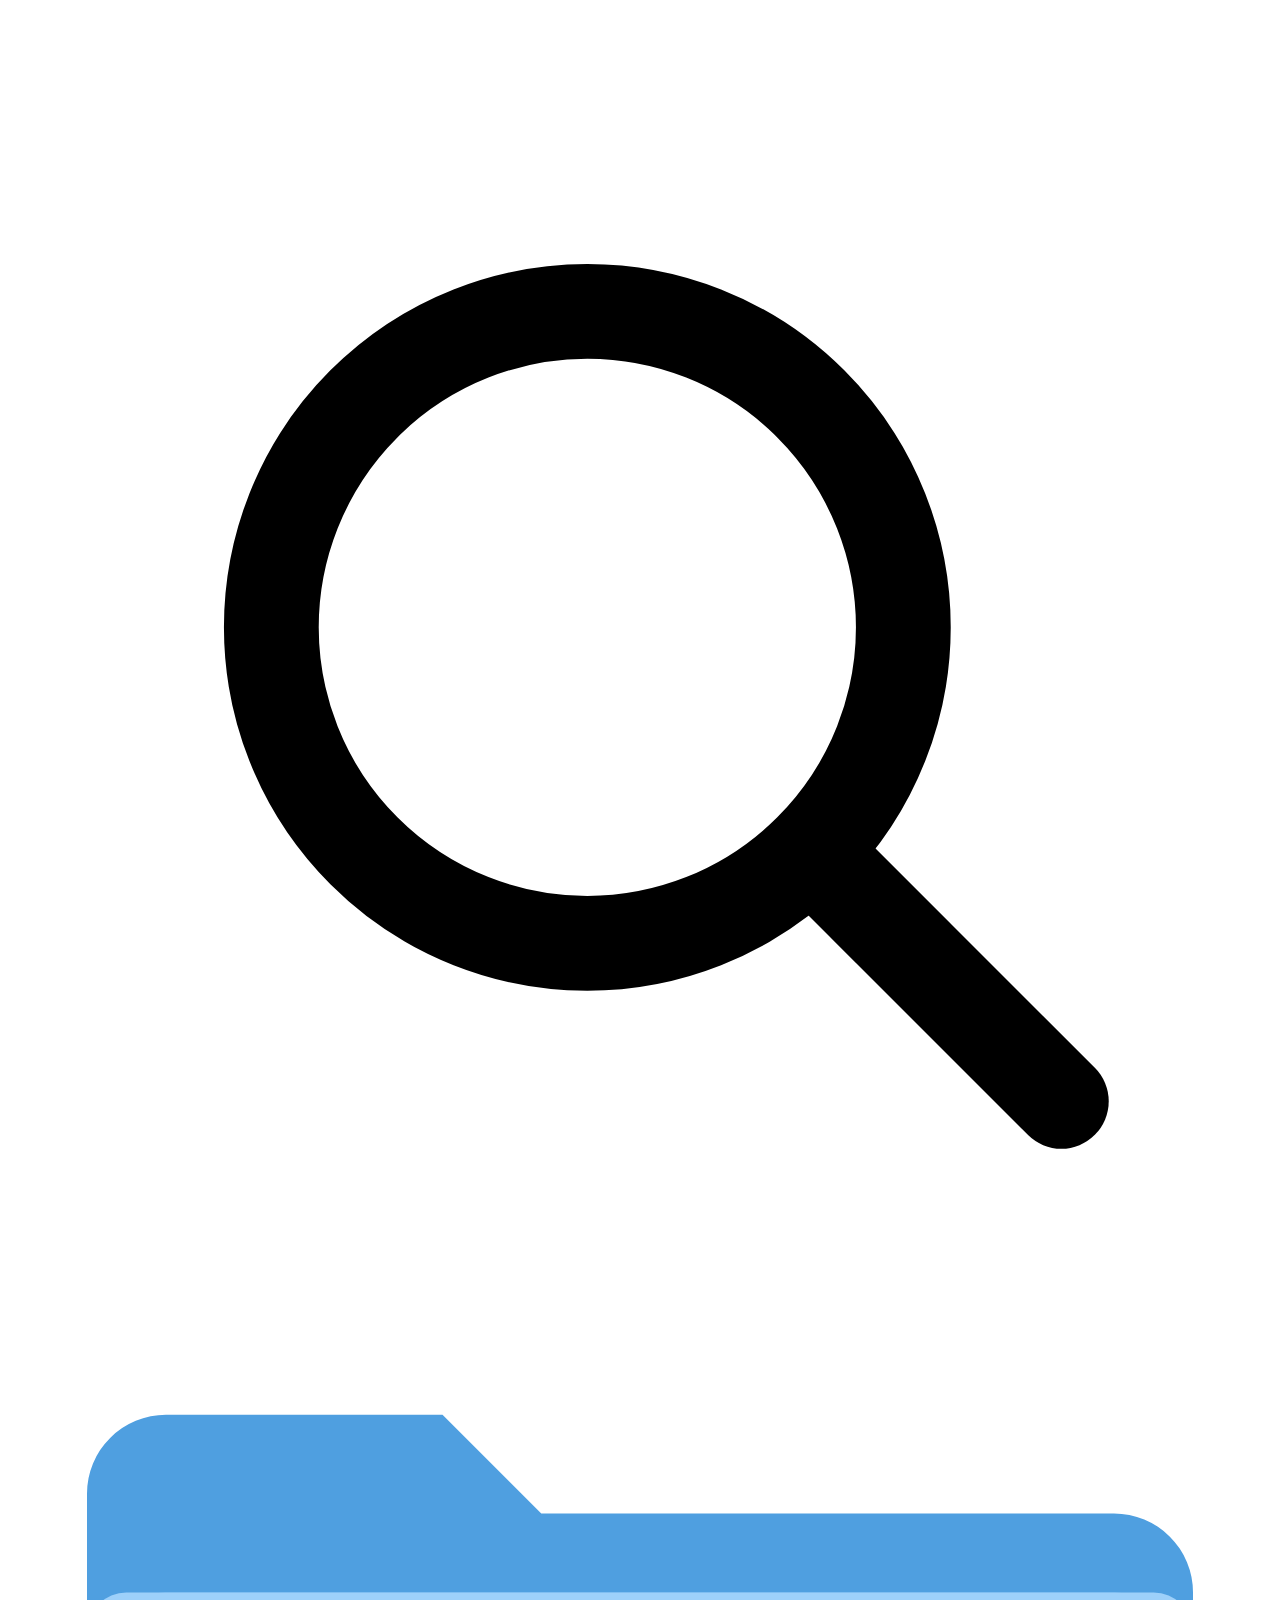
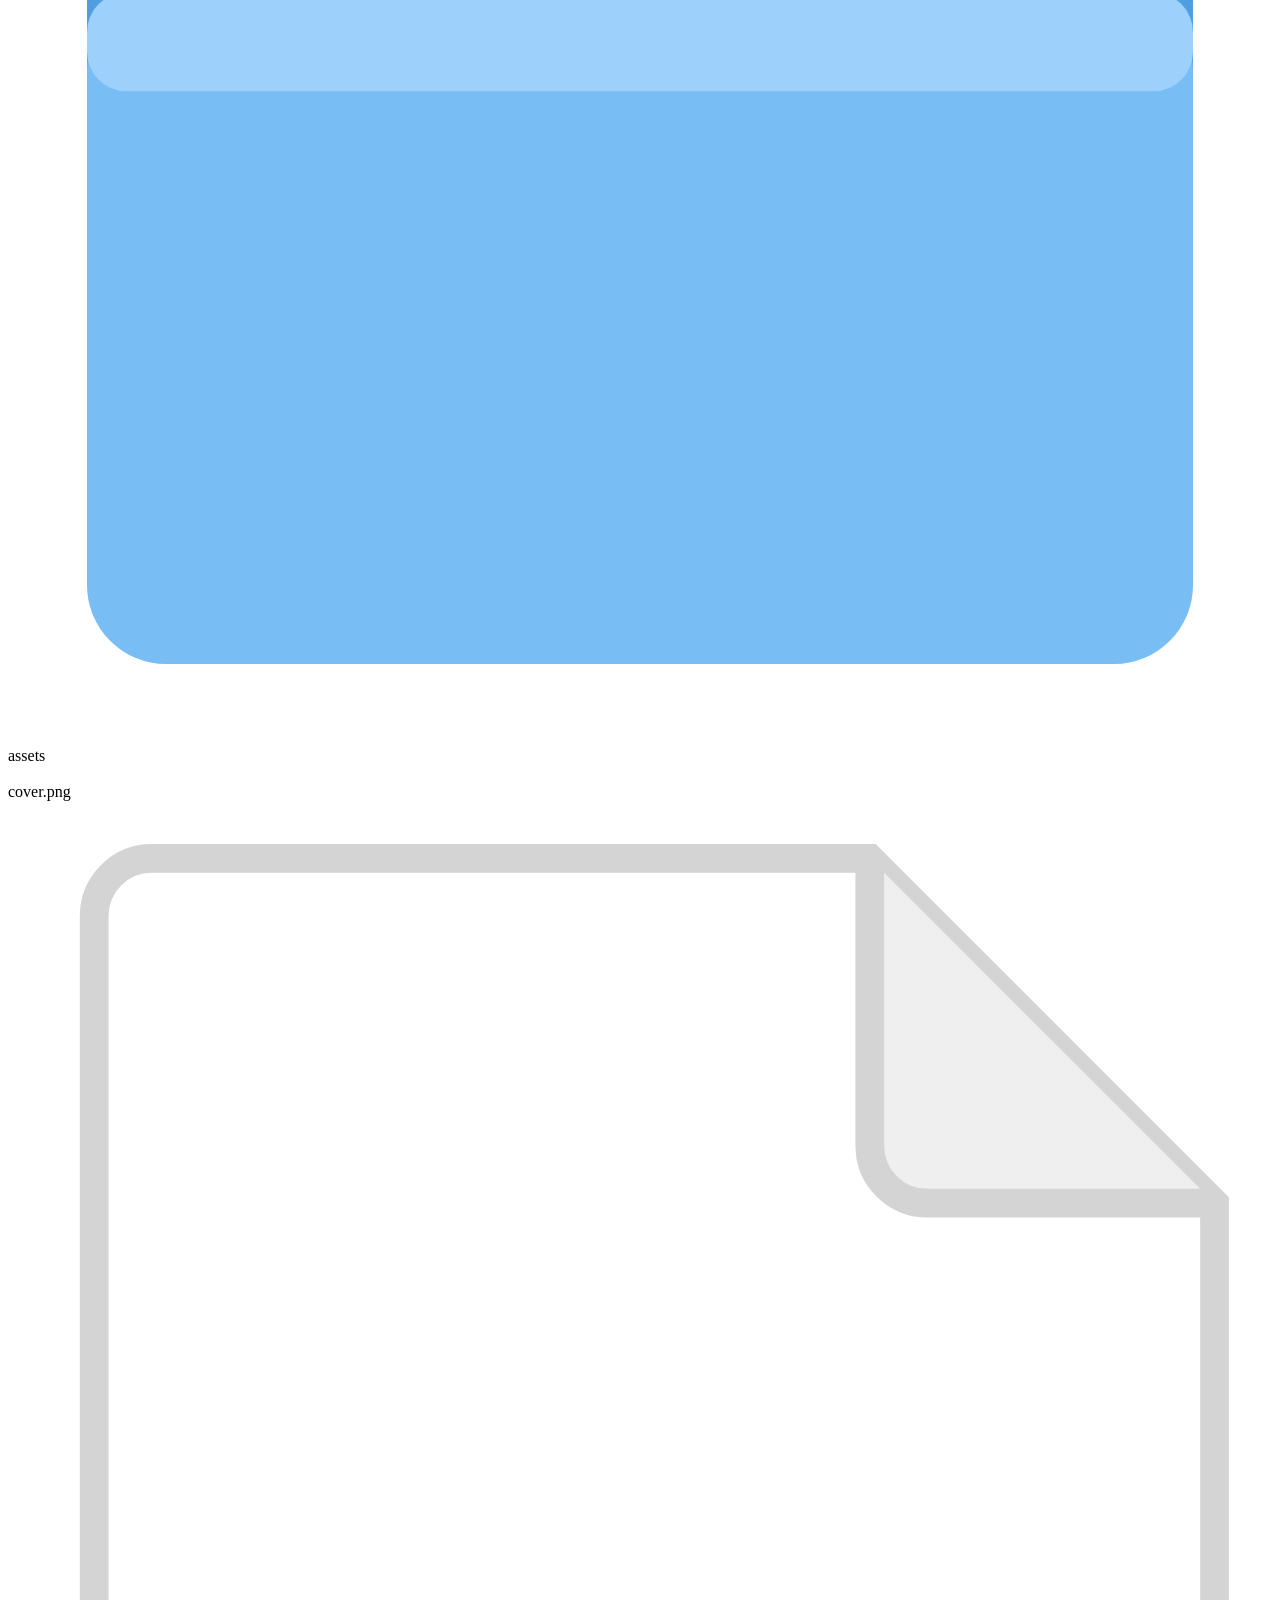
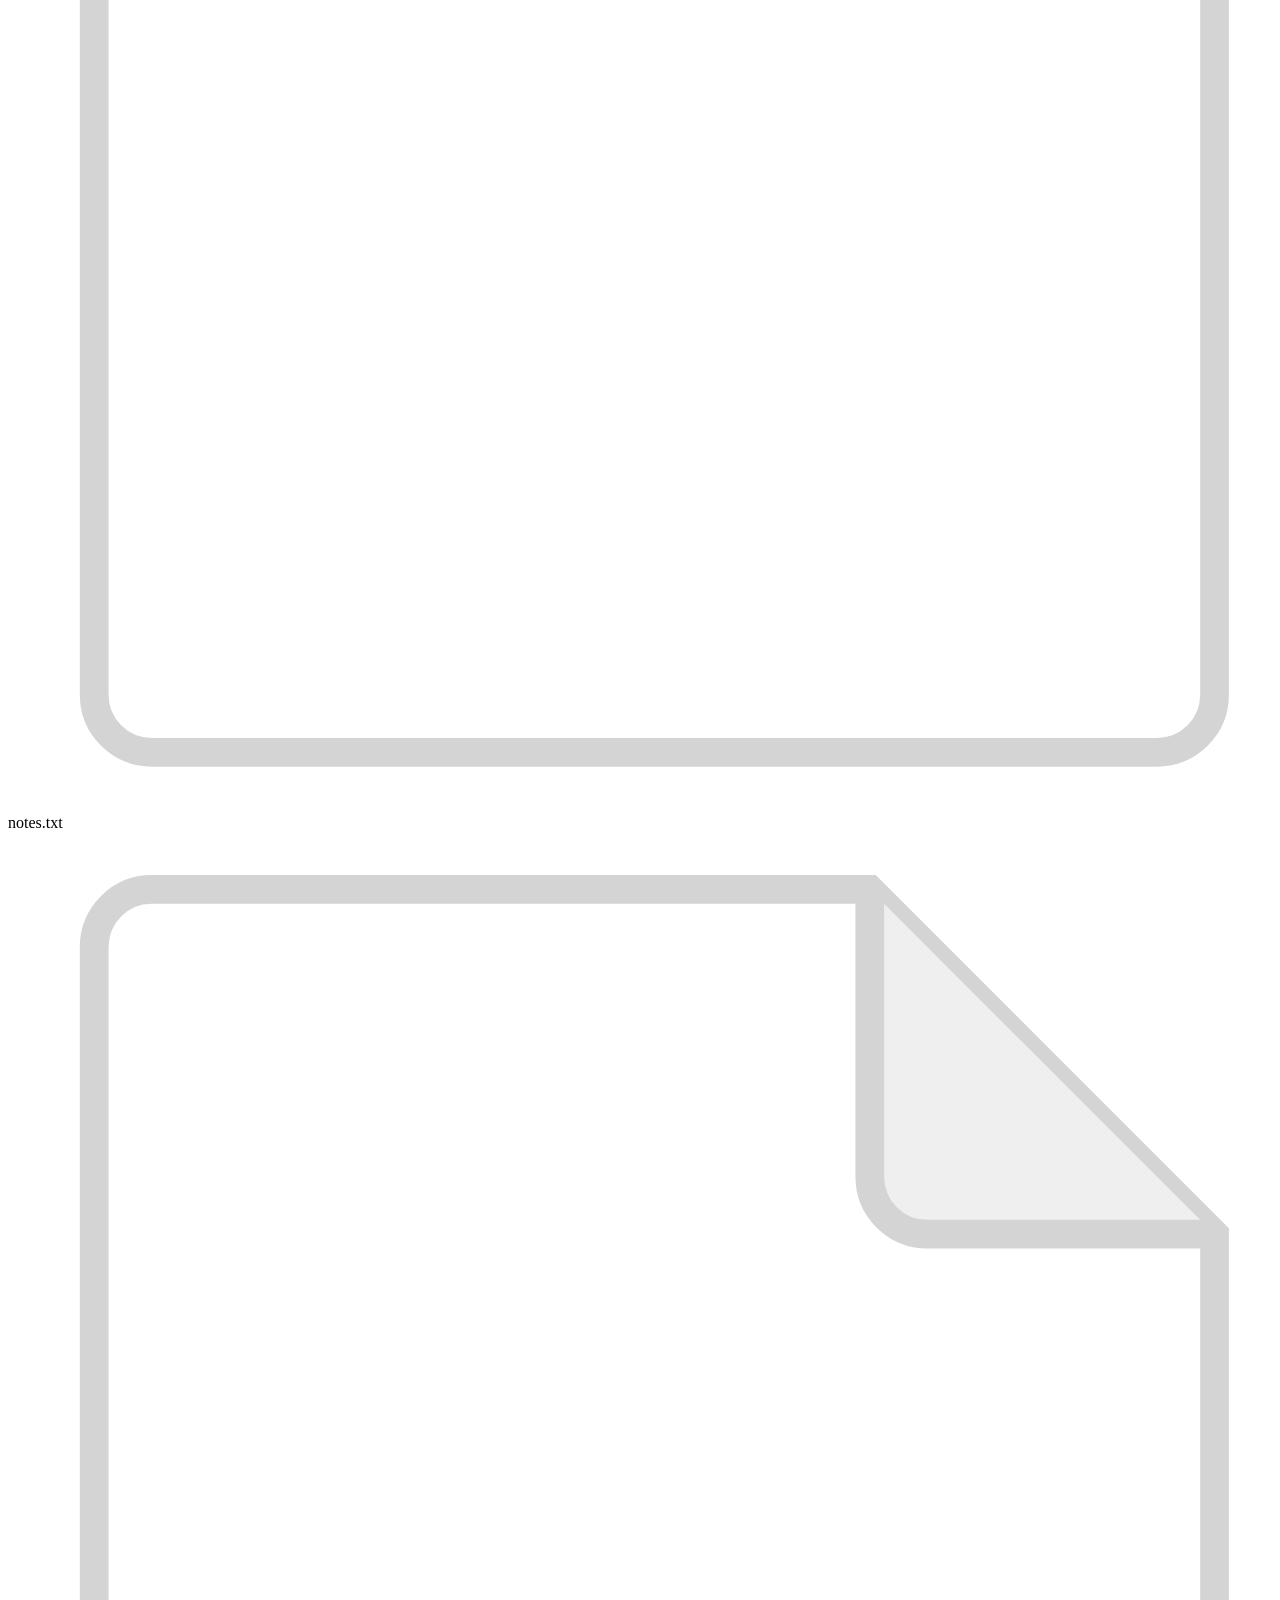
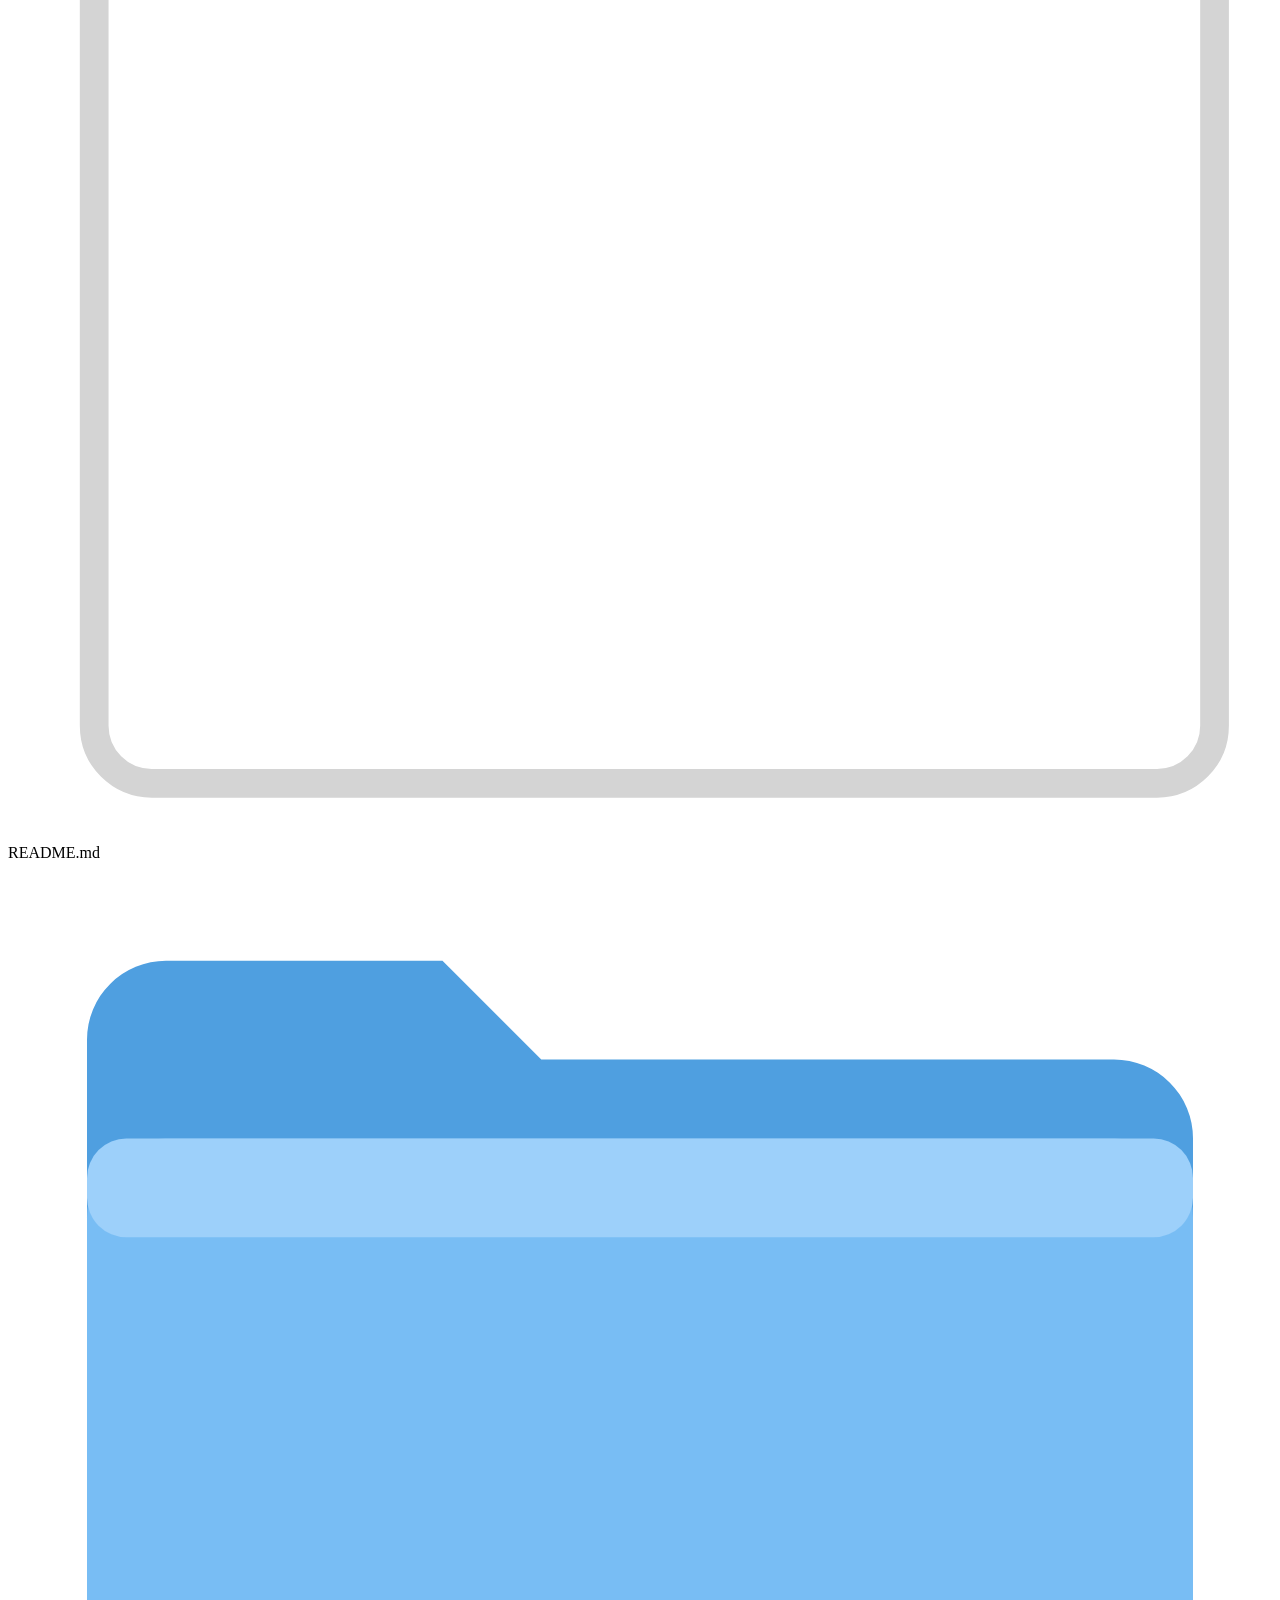
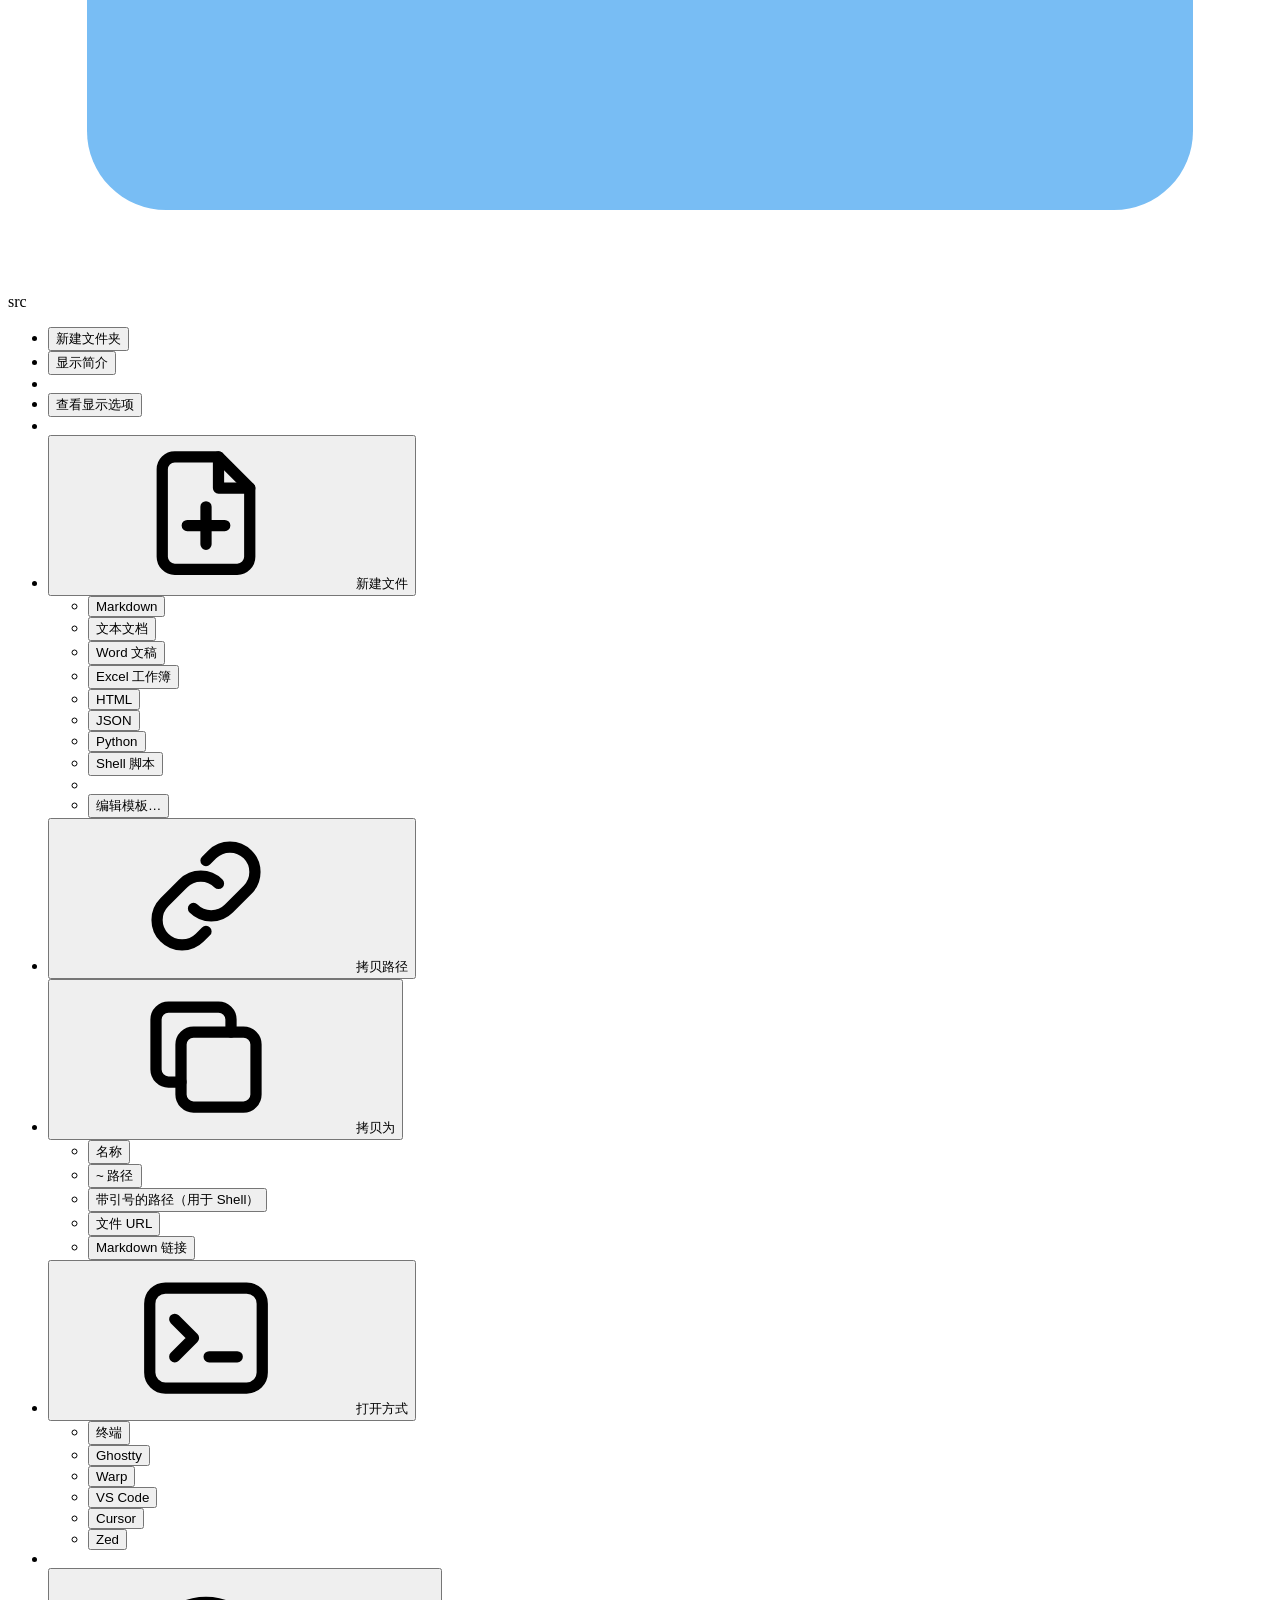
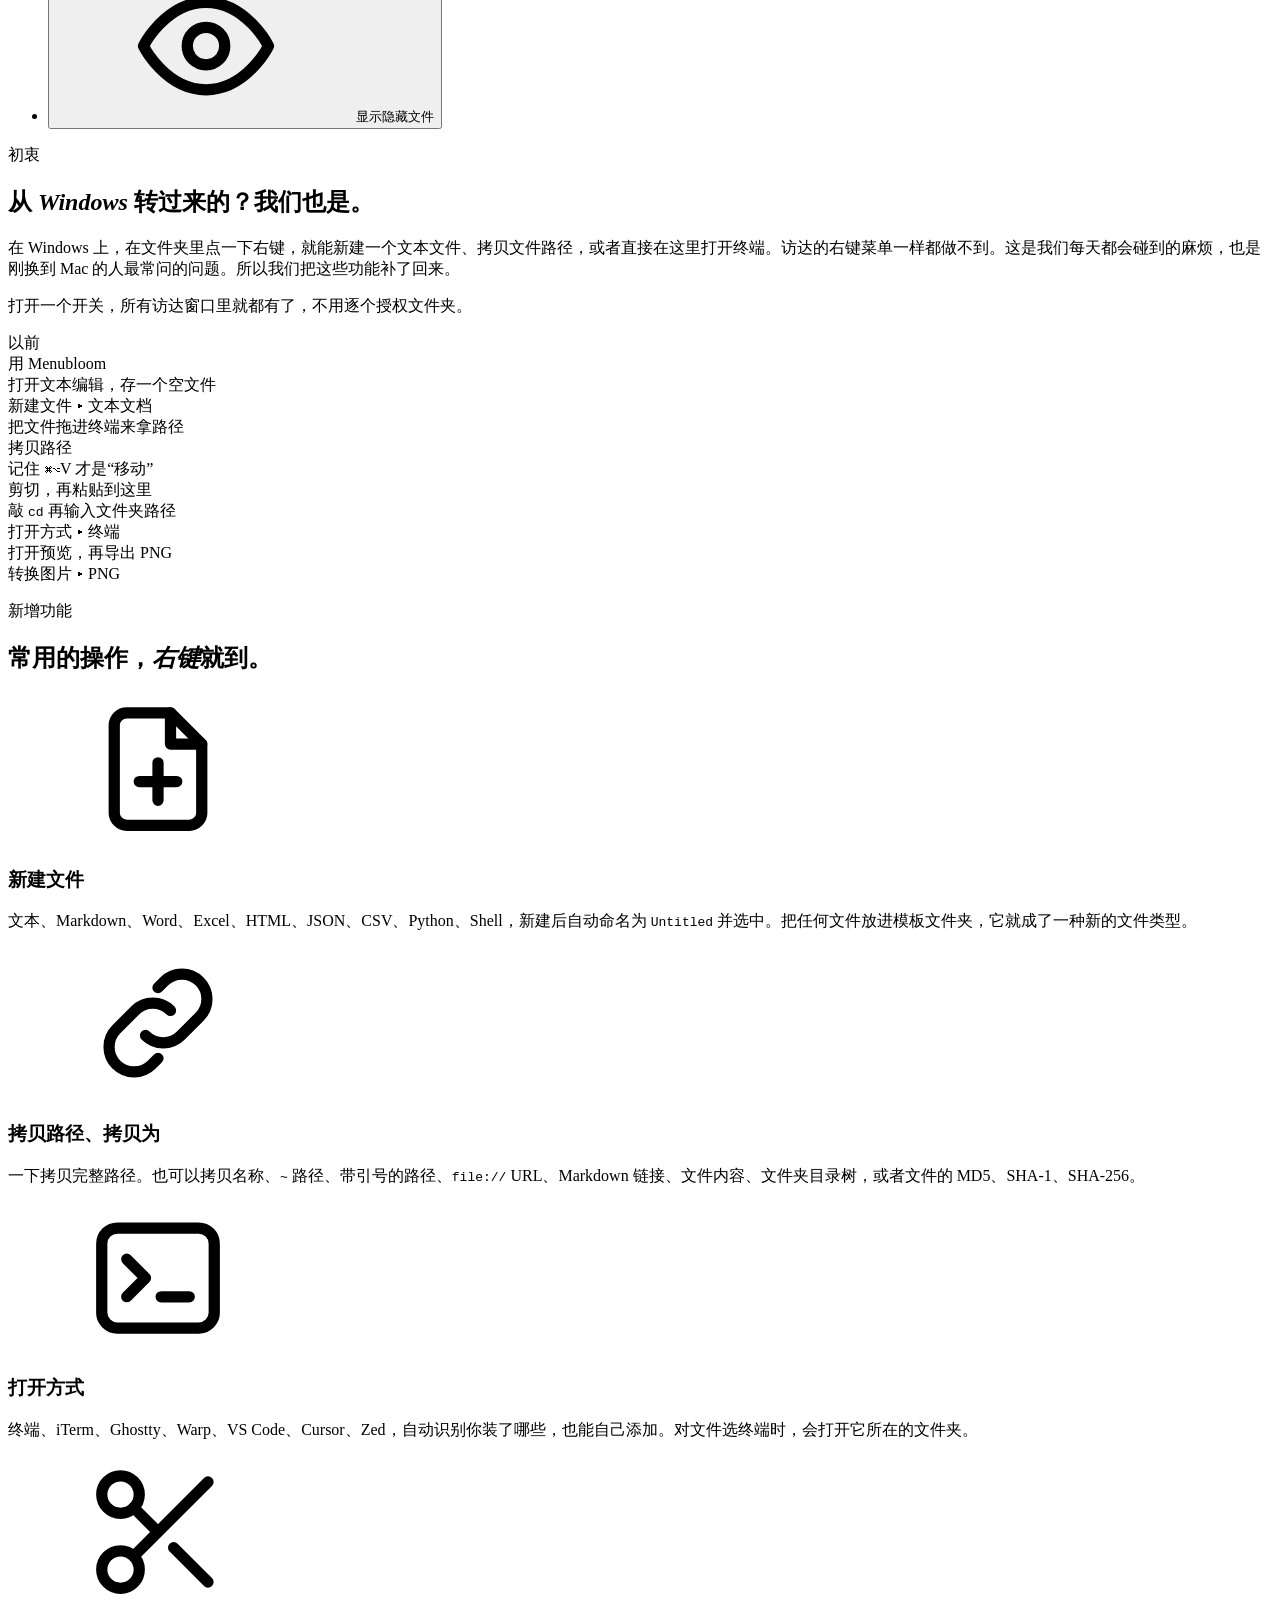
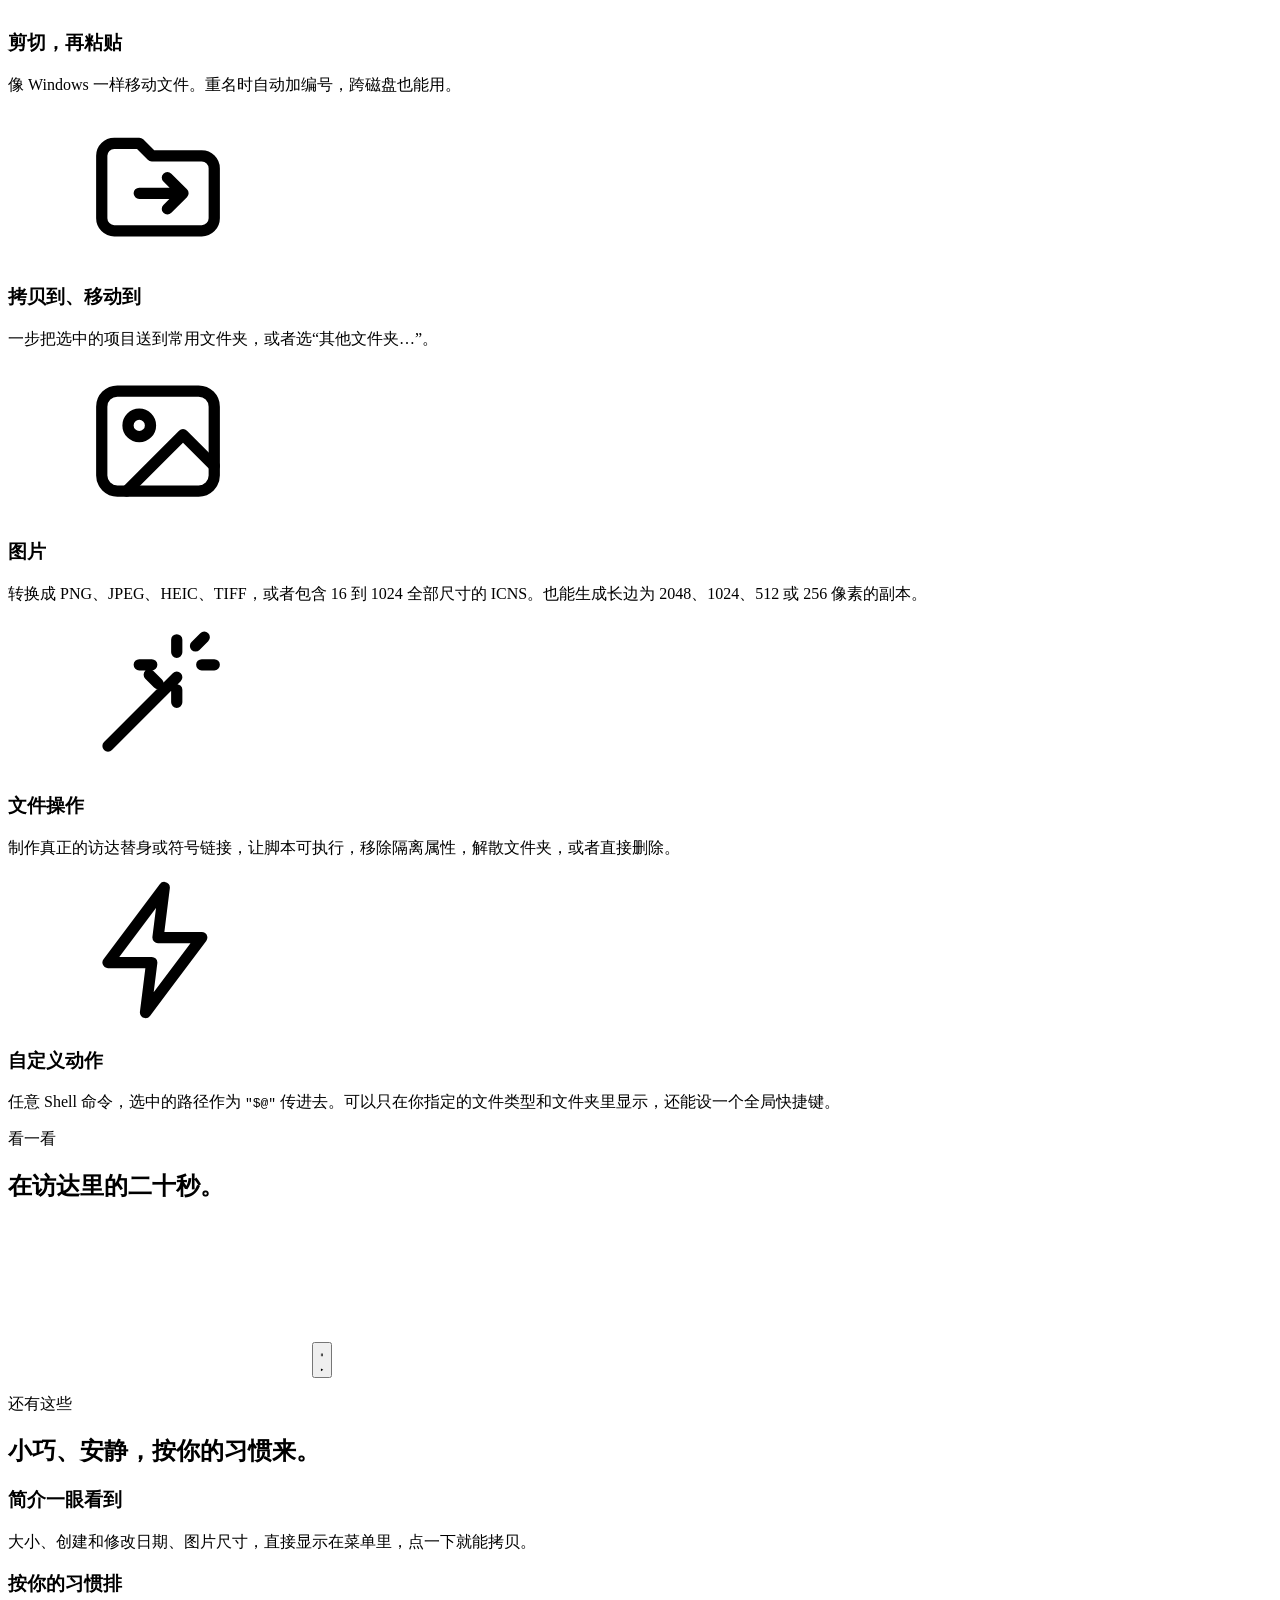
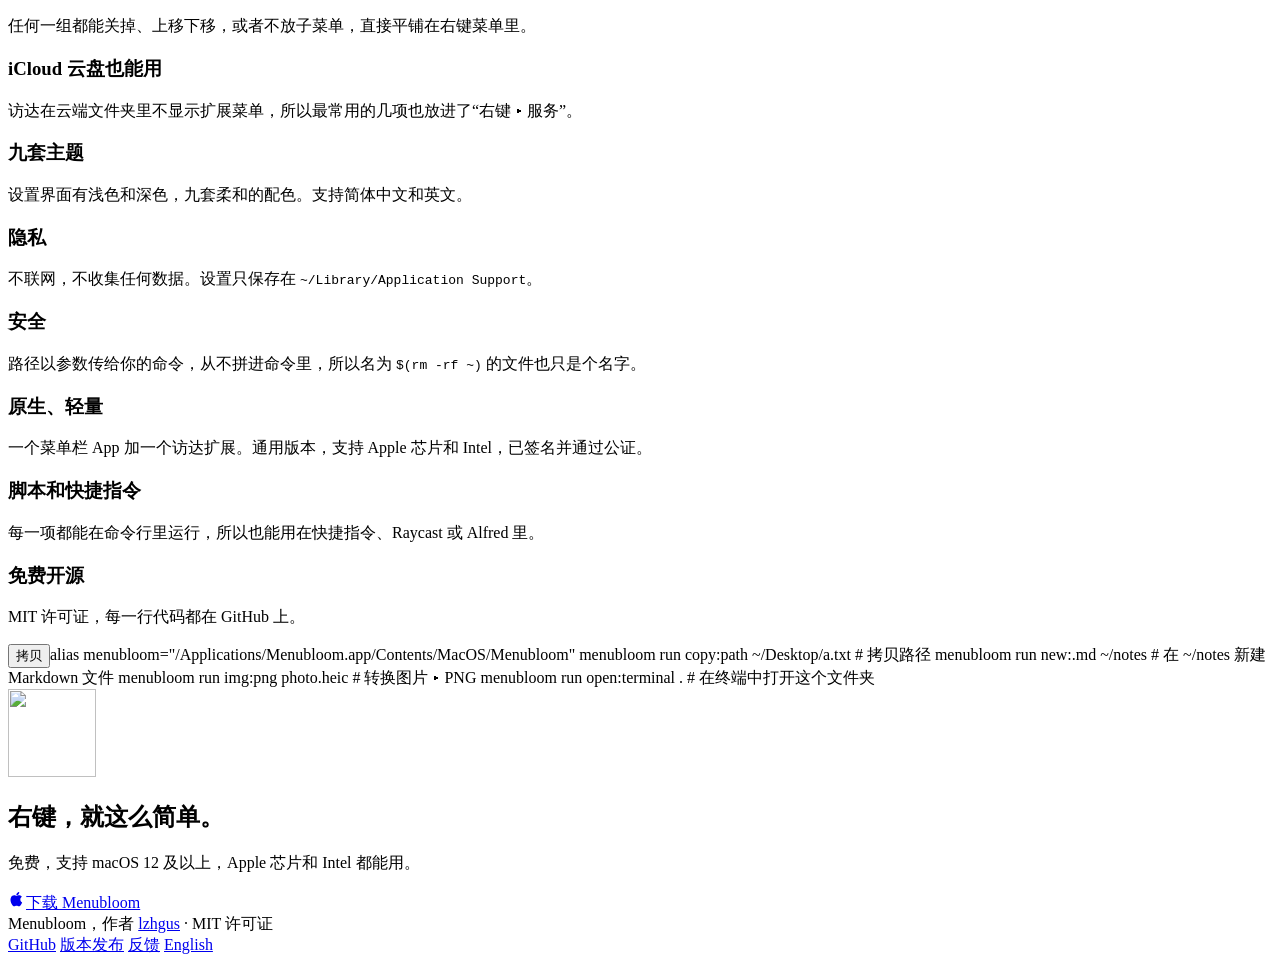
==== commit c83304f2: "Point the website at 0.5.3 Co-Authored-By: Claude Opus 5.5 <noreply@anthropic.com>" ====
--- a/site/zh/index.html
+++ b/site/zh/index.html
@@ -31,7 +31,7 @@
 <link rel="preconnect" href="https://fonts.gstatic.com" crossorigin>
 <link rel="stylesheet" href="https://fonts.googleapis.com/css2?family=Geist:wght@400;500;600&family=Geist+Mono:wght@400;500&family=Instrument+Serif:ital@0;1&display=swap">
 <link rel="stylesheet" href="/styles.css">
-<script type="application/ld+json">{"@context":"https://schema.org","@type":"SoftwareApplication","name":"Menubloom","applicationCategory":"UtilitiesApplication","operatingSystem":"macOS 12+","downloadUrl":"https://github.com/lzhgus/menubloom/releases/download/v0.5.2/menubloom-0.5.2.dmg","softwareVersion":"0.5.2","license":"https://opensource.org/licenses/MIT","url":"https://menubloom.lzhgus.com/zh/","codeRepository":"https://github.com/lzhgus/menubloom","inLanguage":"zh-CN","offers":{"@type":"Offer","price":"0","priceCurrency":"USD"}}</script>
+<script type="application/ld+json">{"@context":"https://schema.org","@type":"SoftwareApplication","name":"Menubloom","applicationCategory":"UtilitiesApplication","operatingSystem":"macOS 12+","downloadUrl":"https://github.com/lzhgus/menubloom/releases/download/v0.5.3/menubloom-0.5.3.dmg","softwareVersion":"0.5.3","license":"https://opensource.org/licenses/MIT","url":"https://menubloom.lzhgus.com/zh/","codeRepository":"https://github.com/lzhgus/menubloom","inLanguage":"zh-CN","offers":{"@type":"Offer","price":"0","priceCurrency":"USD"}}</script>
 </head>
 <body class="zh">
 <svg width="0" height="0" style="position:absolute" aria-hidden="true">
@@ -75,10 +75,10 @@
     <h1>你的 Mac 一直<em>缺</em>的<span class="nw">右键菜单。</span></h1>
     <p class="lede">Menubloom 给访达的右键菜单加上新建文件、拷贝路径、剪切粘贴、在终端中打开等功能，就像在 Windows 上一样顺手。</p>
     <div class="ctas">
-      <a class="btn btn-primary btn-lg" href="https://github.com/lzhgus/menubloom/releases/download/v0.5.2/menubloom-0.5.2.dmg"><svg width="18" height="18" aria-hidden="true"><use href="#i-apple"/></svg>下载 Mac 版</a>
+      <a class="btn btn-primary btn-lg" href="https://github.com/lzhgus/menubloom/releases/download/v0.5.3/menubloom-0.5.3.dmg"><svg width="18" height="18" aria-hidden="true"><use href="#i-apple"/></svg>下载 Mac 版</a>
       <a class="btn btn-ghost btn-lg" href="https://github.com/lzhgus/menubloom"><svg width="16" height="16" aria-hidden="true"><use href="#i-gh"/></svg>在 GitHub 上查看</a>
     </div>
-    <p class="meta">版本 0.5.2 · Apple 芯片和 Intel · 已通过苹果公证</p>
+    <p class="meta">版本 0.5.3 · Apple 芯片和 Intel · 已通过苹果公证</p>
 
     <div class="stage" id="demo"
       data-t-created="已创建 {name}"
@@ -240,7 +240,7 @@
     <h2>右键，<span class="nw">就这么简单。</span></h2>
     <p>免费，支持 macOS 12 及以上，Apple 芯片和 Intel 都能用。</p>
     <div class="ctas">
-      <a class="btn btn-primary btn-lg" href="https://github.com/lzhgus/menubloom/releases/download/v0.5.2/menubloom-0.5.2.dmg"><svg width="18" height="18" aria-hidden="true"><use href="#i-apple"/></svg>下载 Menubloom</a>
+      <a class="btn btn-primary btn-lg" href="https://github.com/lzhgus/menubloom/releases/download/v0.5.3/menubloom-0.5.3.dmg"><svg width="18" height="18" aria-hidden="true"><use href="#i-apple"/></svg>下载 Menubloom</a>
     </div>
   </div>
 </section>
